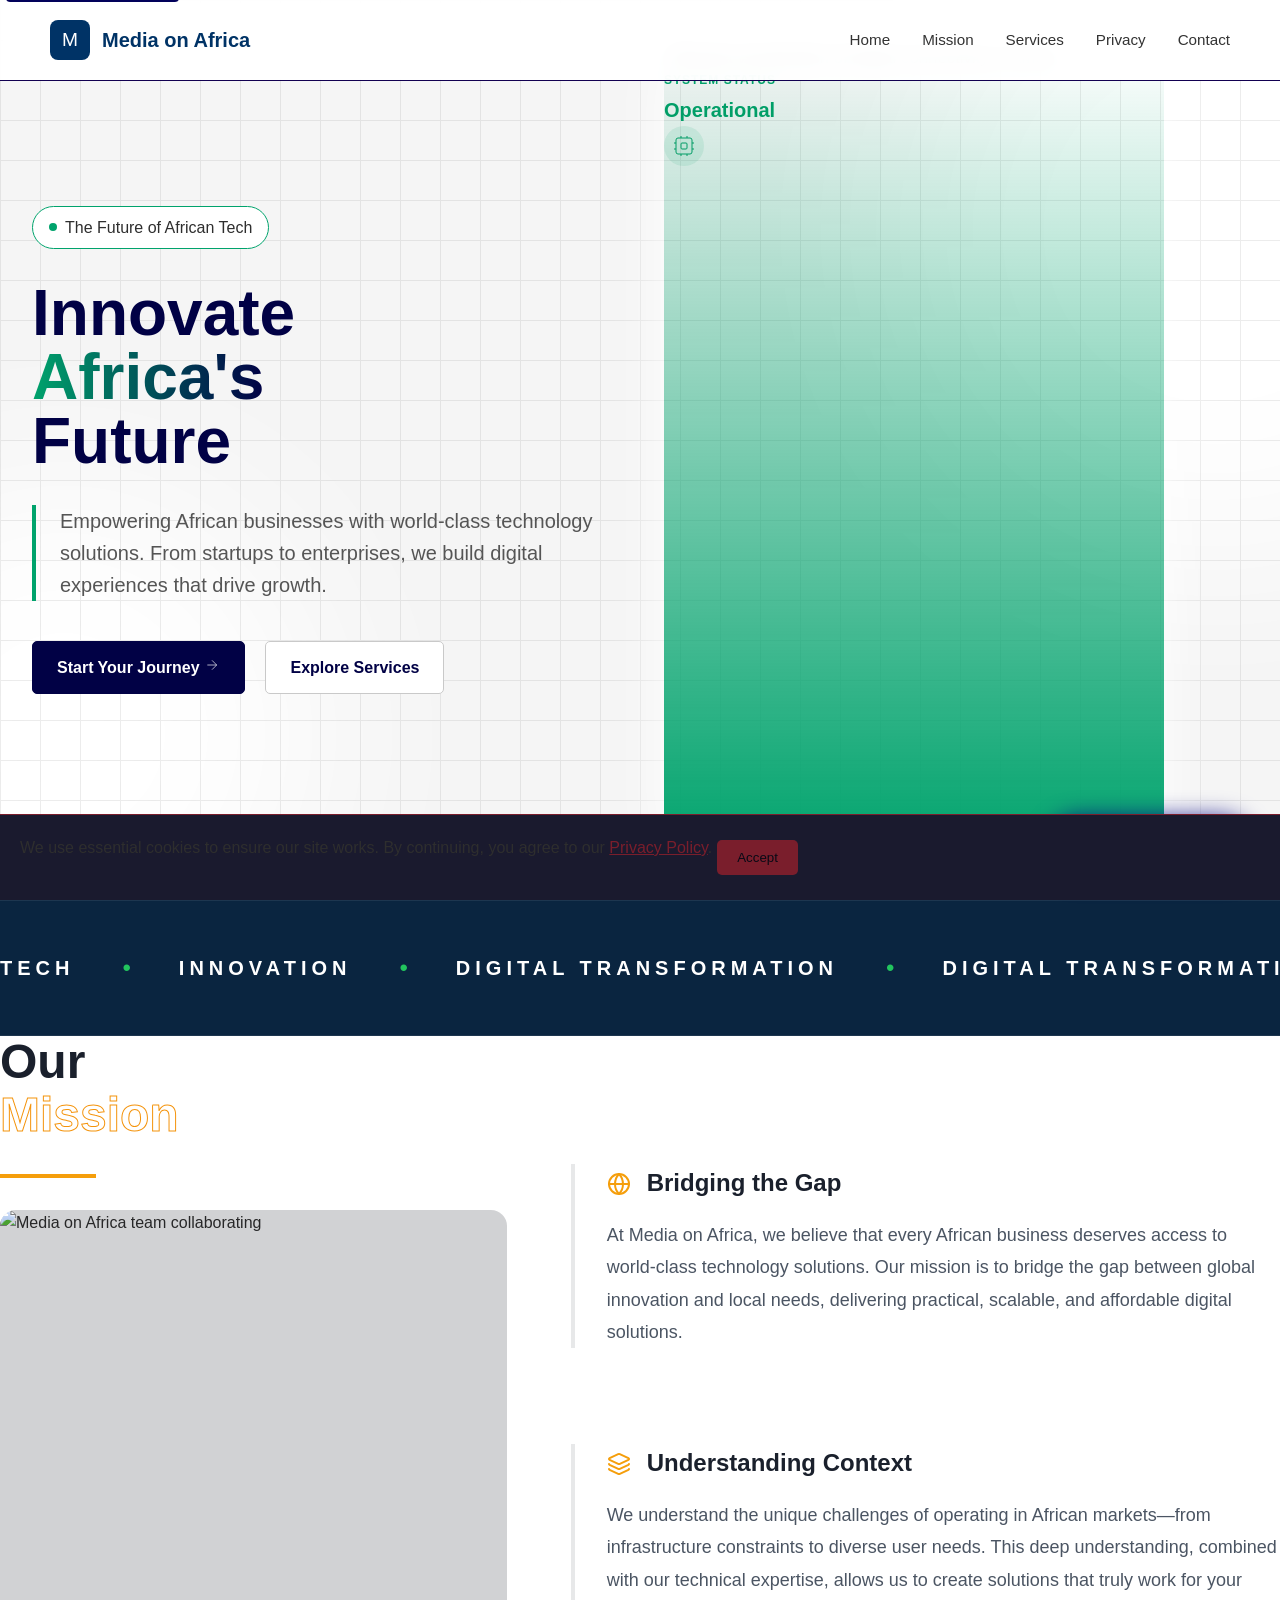
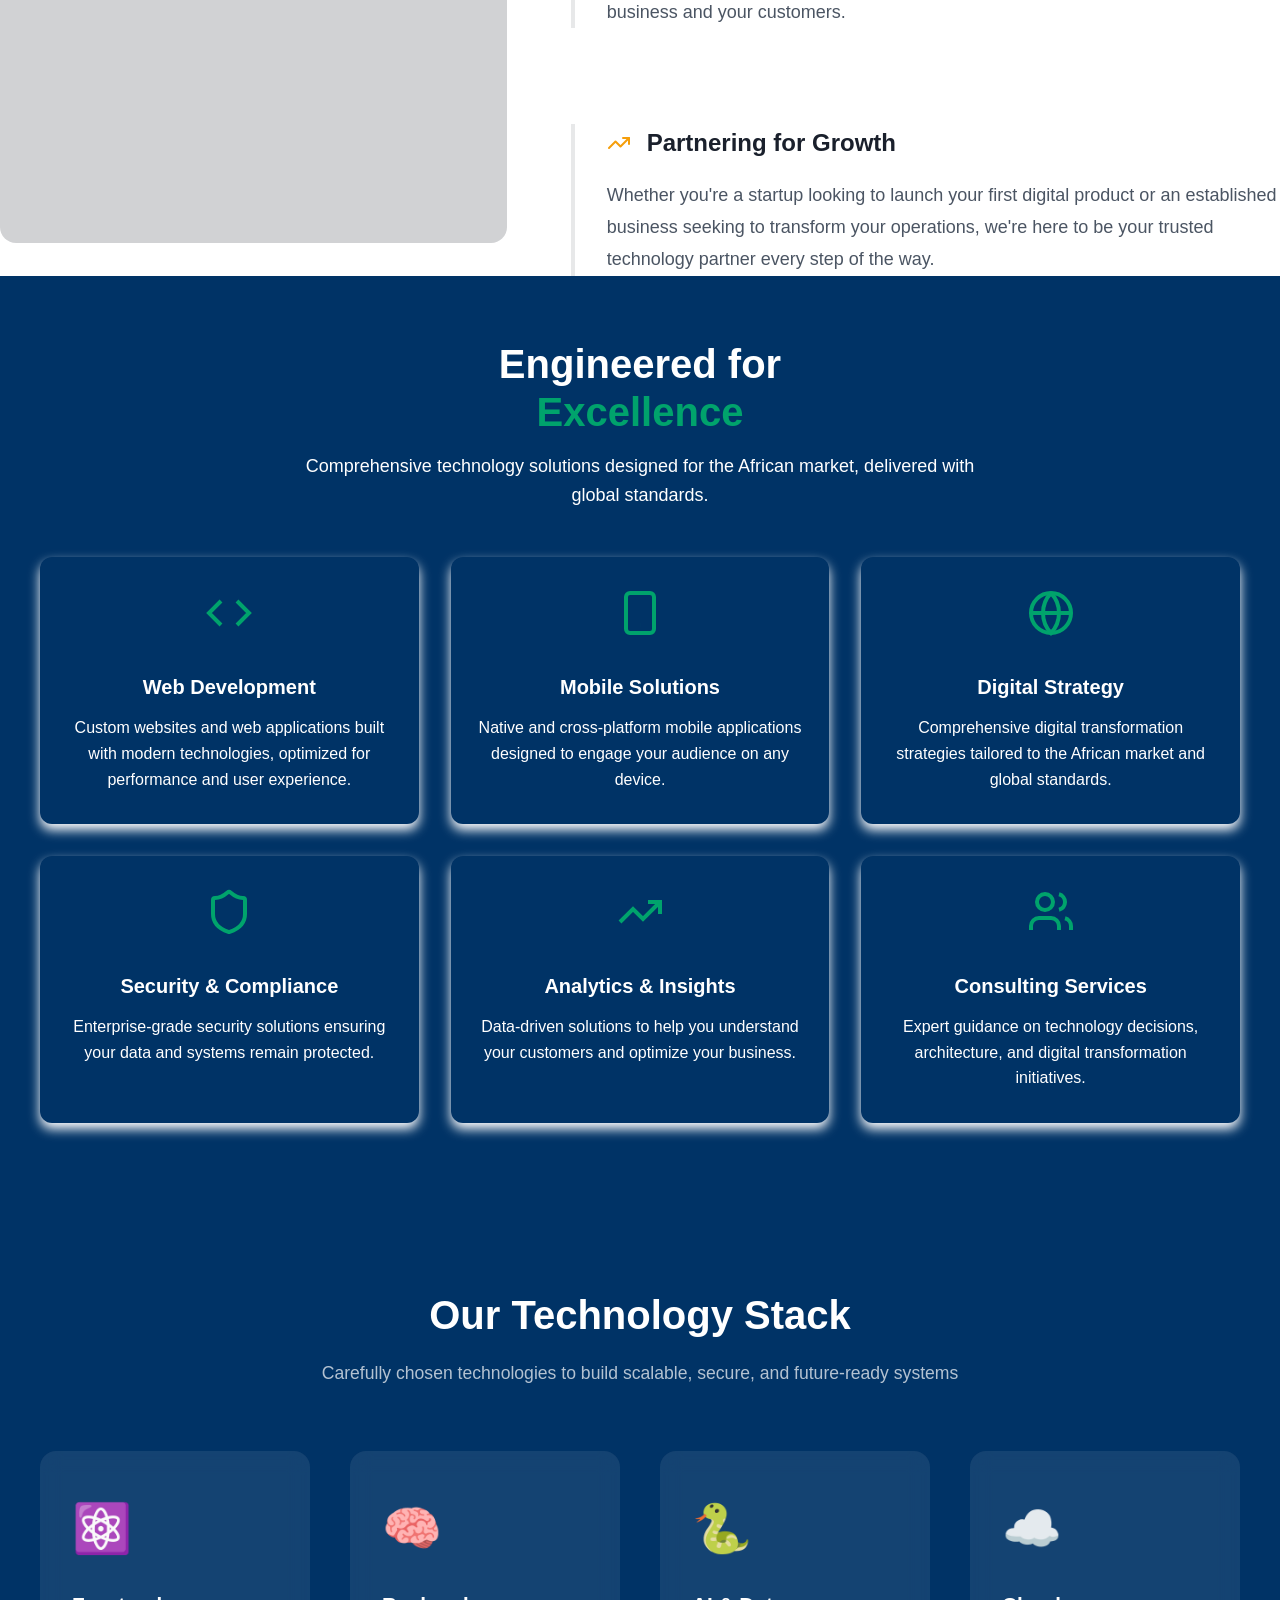
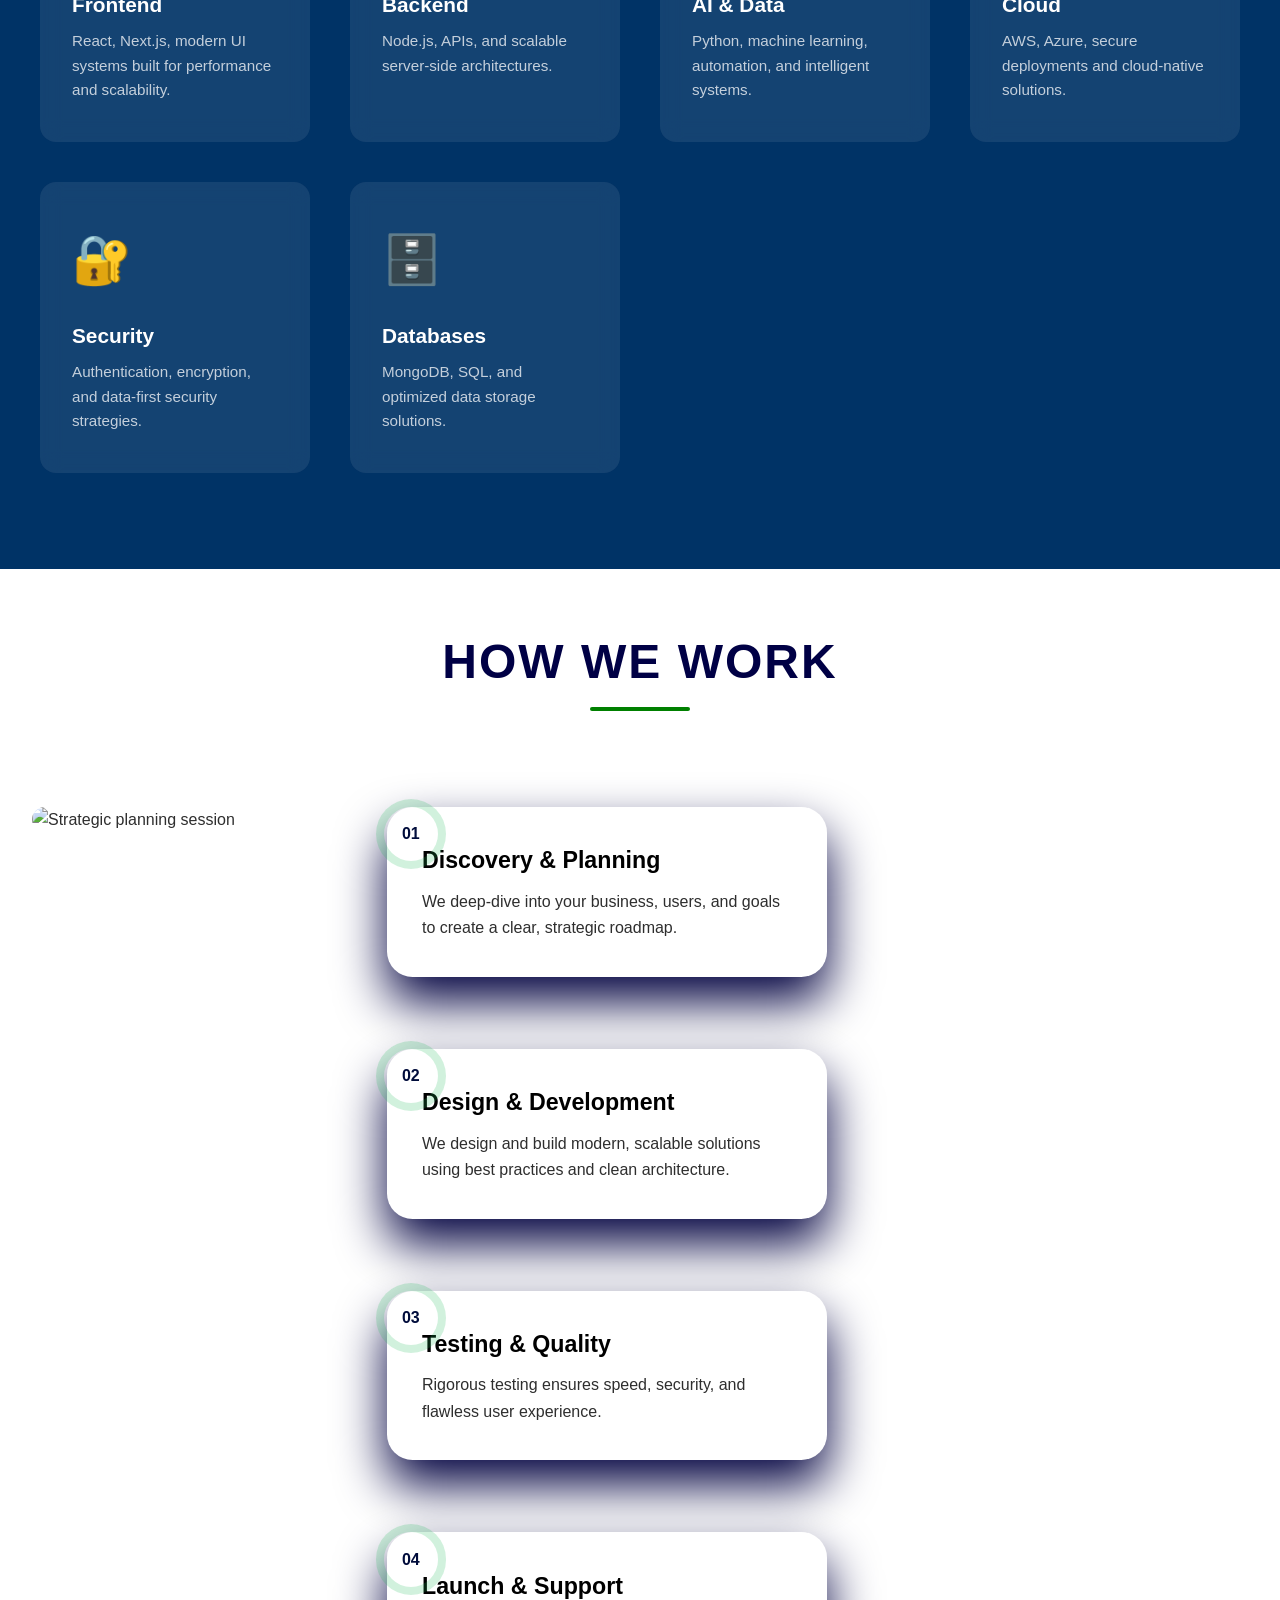
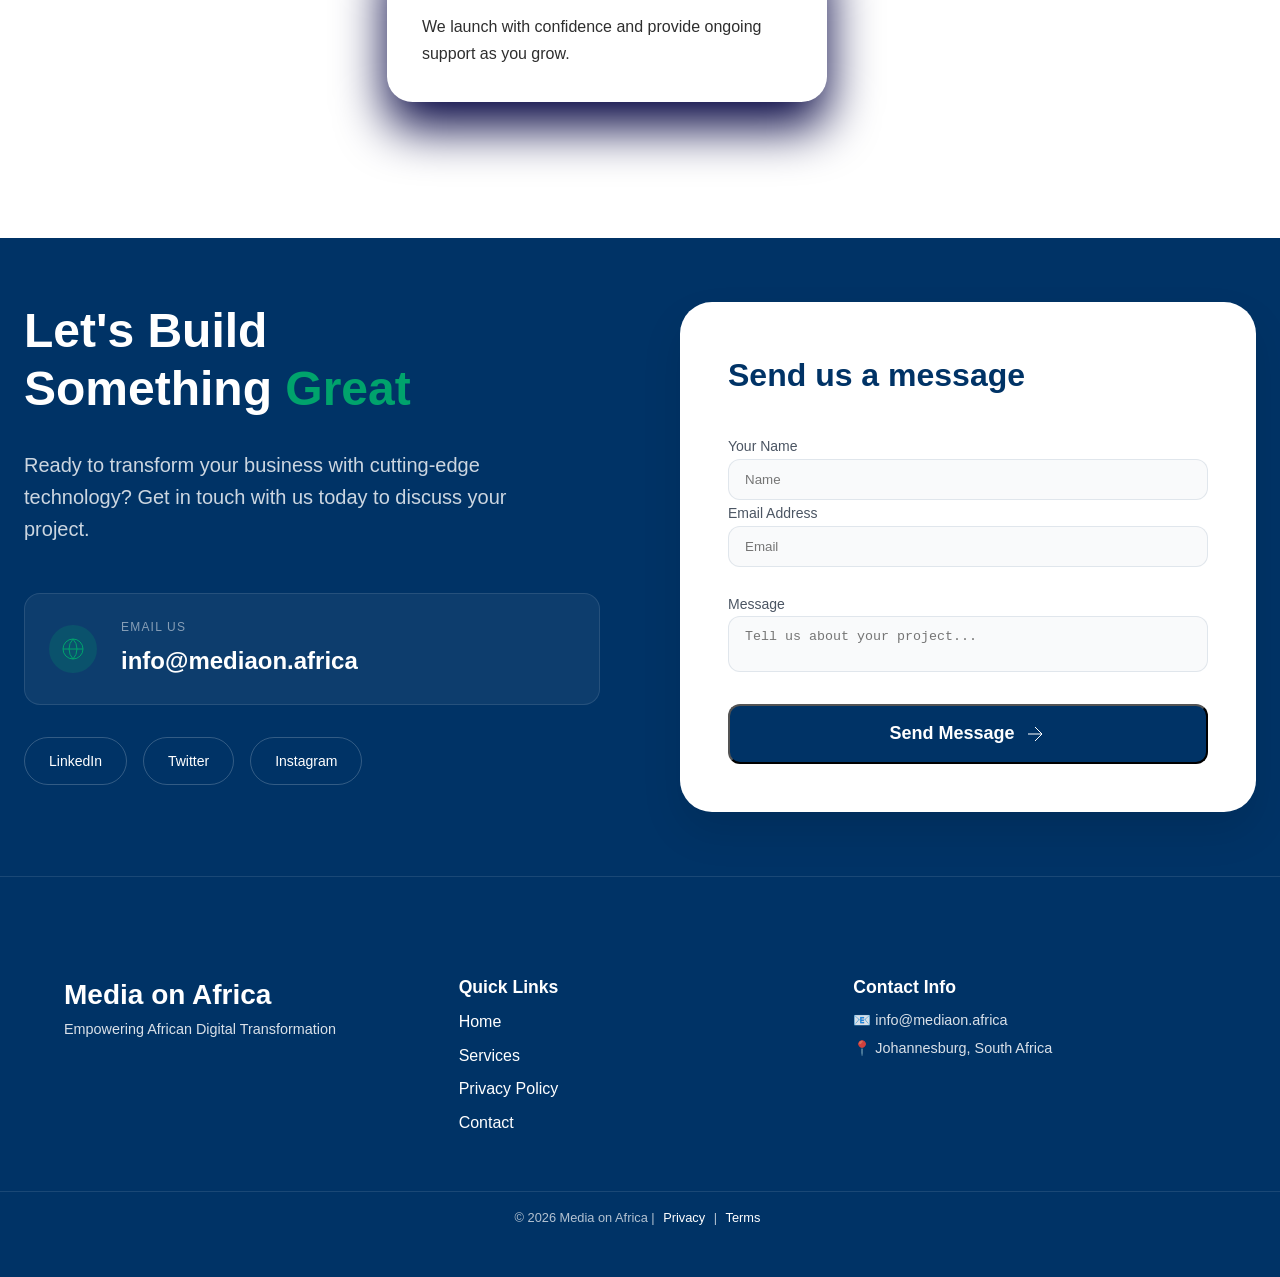
==== index.html @ 5ebb456a "Initial commit" ====
<!DOCTYPE html>
<html lang="en">
  <head>
    <meta charset="UTF-8" />
    <meta name="viewport" content="width=device-width, initial-scale=1.0" />
    <title>Media On Africa | Leading Tech Solutions in Johannesburg</title>
    <meta
      name="description"
      content="Media On Africa - Johannesburg's premier technology partner offering web development, AI solutions, cloud services, and digital transformation."
    />
    <meta
      name="keywords"
      content="Johannesburg tech company, web development South Africa, AI solutions Africa, digital transformation Johannesburg"
    />
    <meta name="author" content="Media On Africa" />
    <meta
      property="og:title"
      content="Media On Africa | Leading Tech Solutions in Johannesburg"
    />
    <meta
      property="og:description"
      content="Johannesburg's premier technology partner offering web development, AI solutions, and digital transformation across Africa."
    />
    <meta property="og:type" content="website" />
    <meta property="og:url" content="https://mediaonafrica.com" />

    <!-- Favicon -->
    <link rel="icon" type="image/x-icon" href="/favicon.ico" />
    <link rel="apple-touch-icon" href="/apple-touch-icon.png" />
  </head>
  <body>
    <!-- Loading Screen -->
    <div class="loading-screen" id="loadingScreen">
      <div class="loader"></div>
      <div class="loading-text">MEDIA ON AFRICA</div>
    </div>

    <!-- 3D Background -->
    <div id="three-bg"></div>

    <!-- Particle Background -->
    <div class="particles" id="particles"></div>

    <!-- Back to Top Button -->
    <div class="back-to-top" id="backToTop" onclick="scrollToTop()">↑</div>

    <!-- Live Chat Widget -->
    <div class="chat-widget" onclick="openChat()">
      <span>💬</span> Discuss Project
    </div>

    <!-- Skip to main content for accessibility -->
    <a href="#main-content" class="skip-link">Skip to main content</a>
    <!--Navbar-->
    <nav class="navbar">
      <div class="navbar-container">
        <a href="#" class="logo">
          <div class="logo-icon">M</div>
          <div class="logo-text">Media on Africa</div>
        </a>

        <!-- Desktop Links -->
        <div class="nav-links">
          <a href="#home">Home</a>
          <a href="#mission">Mission</a>
          <a href="#services">Services</a>
          <a href="privacy.html">Privacy</a>
          <a href="#contact">Contact</a>
        </div>

        <!-- Mobile Menu Button -->
        <button class="menu-btn" id="menuBtn" aria-label="Toggle menu" aria-expanded="false">☰</button>
      </div>

      <!-- Mobile Menu -->
      <div class="mobile-menu" id="mobileMenu">
        <a href="#home">Home</a>
        <a href="#mission">Mission</a>
        <a href="#services">Services</a>
        <a href="#tech">Tech Stack</a>
        <a href="privacy.html">Privacy</a>
        <a href="#contact">Contact</a>
      </div>
    </nav>



    <!-- Main Content -->
    <main id="main-content" role="main">
      <!-- Hero Section -->
      <section class="hero-section" id="home">
      <!--Background shapes-->
      <div class="bg-shape shape-top"></div>
      <div class="bg-shape shape-bottom"></div>
      <div class="grid-bg-overlay"></div>

      <div class="hero-container">
        <!--Left column-->
        <div class="hero-text">
          <div class="badge">
            <span class="pulse"></span>
            <span>The Future of African Tech</span>
          </div>

          <h1>
            Innovate <br />
            <span class="gradient-text">Africa's</span> <br />
            Future
          </h1>

          <p>
            Empowering African businesses with world-class technology solutions. From
            startups to enterprises, we build digital experiences that drive growth.
          </p>

          <div class="hero-buttons">
            <a href="#contactus" class="btn-primary">
              Start Your Journey
              <svg
                xmlns="http://www.w3.org/2000/svg"
                width="24"
                height="24"
                viewBox="0 0 24 24"
                fill="none"
                stroke="currentColor"
                strokeWidth="2"
                strokeLinecap="round"
                strokeLinejoin="round"
                >
                <path d="M5 12h14"></path>
                <path d="m12 5 7 7-7 7"></path>
              </svg>
            </a>
            <a href="#services" class="btn-secondary">
              Explore Services
            </a>
          </div>
        </div>

        <!--Right column-->
        <div class="hero-image">
          <div class="image-wrapper">
            <img
              src="https://static.wixstatic.com/media/a28131_a557c9ec0e904a1aaef5f3fa624f6d4e~mv2.png"
              alt="Abstract visualization of digital connectivity in Africa"
            />
            <div class="overlay-gradient"></div>
            <div clas="glass-panel">
              <div class="status-info">
                <div>
                  <p class="status-label">System Status</p>
                  <p class="status-text">Operational</p>
                </div>
                <div class="status-icon">
                  <svg
                    xmlns="http://www.w3.org/2000/svg"
                    width="24"
                    height="24"
                    viewBox="0 0 24 24"
                    fill="none"
                    stroke="currentColor"
                    strokeWidth="2"
                    strokeLinecap="round"
                    strokeLinejoin="round"
                  >
                    <rect width="16" height="16" x="4" y="4" rx="2"></rect>
                    <rect width="6" height="6" x="9" y="9" rx="1"></rect>
                    <path d="M15 2v2"></path>
                    <path d="M15 20v2"></path>
                    <path d="M2 15h2"></path>
                    <path d="M2 9h2"></path>
                    <path d="M20 15h2"></path>
                    <path d="M20 9h2"></path>
                    <path d="M9 2v2"></path>
                    <path d="M9 20v2"></path>
                  </svg>
                </div>
              </div>
            </div>
          </div>
        </div>
      </div>
    </section>
    
    <section class="marquee-section">
      <div class="marquee-wrapper">
        <div class="marquee-track">
          
          <div class="marquee-content">
            <span class="marquee-text">Tech</span>
            <span class="marquee-dot">•</span>
            <span class="marquee-text">Innovation</span>
            <span class="marquee-dot">•</span>
            <span class="marquee-text">Digital Transformation</span>
            <span class="marquee-dot">•</span>
          </div>

          <!-- duplicate for seamless loop -->
          <div class="marquee-content">
            <span class="marquee-text">Digital Transformation</span>
            <span class="marquee-dot">•</span>
            <span class="marquee-text">Cloud Architecture</span>
            <span class="marquee-dot">•</span>
            <span class="marquee-text">Mobile First</span>
            <span class="marquee-dot">•</span>
            <span class="marquee-text">Data Security</span>
            <span class="marquee-dot">•</span>
            <span class="marquee-text">Scalable Systems</span>
            <span class="marquee-dot">•</span>
          </div>

        </div>
      </div>
    </section>



    <section class="our-mission" id="mission">
        <div class="mission-grid">
          <!-- Left Column: Heading + Image -->
          <div class="mission-left">
            <div class="mission-left-sticky">
              <h2 class="mission-heading">
                Our <br>
                <span class="mission-heading-stroke">Mission</span>
              </h2>
              <div class="mission-divider"></div>
              <div class="mission-image-wrapper">
                <img src="https://static.wixstatic.com/media/a28131_77cc07c15588429c818f1171b4eb0dd1~mv2.png/v1/fill/w_614,h_768,al_c,lg_1,q_90,enc_auto/a28131_77cc07c15588429c818f1171b4eb0dd1~mv2.png" 
                    alt="Media on Africa team collaborating" class="mission-image">
                <div class="mission-overlay"></div>
              </div>
            </div>
          </div>

          <!-- Right Column: Mission Items -->
          <div class="mission-right">
            <!-- Mission Item 1 -->
            <div class="mission-item">
              <h3 class="mission-item-heading">
                <svg xmlns="http://www.w3.org/2000/svg" width="24" height="24" fill="none" stroke="currentColor" stroke-width="2" stroke-linecap="round" stroke-linejoin="round" class="mission-icon">
                  <circle cx="12" cy="12" r="10"></circle>
                  <path d="M12 2a14.5 14.5 0 0 0 0 20 14.5 14.5 0 0 0 0-20"></path>
                  <path d="M2 12h20"></path>
                </svg>
                Bridging the Gap
              </h3>
              <p class="mission-item-text">
                At Media on Africa, we believe that every African business deserves access to world-class technology solutions. Our mission is to bridge the gap between global innovation and local needs, delivering practical, scalable, and affordable digital solutions.
              </p>
            </div>

            <!-- Mission Item 2 -->
            <div class="mission-item">
              <h3 class="mission-item-heading">
                <svg xmlns="http://www.w3.org/2000/svg" width="24" height="24" fill="none" stroke="currentColor" stroke-width="2" stroke-linecap="round" stroke-linejoin="round" class="mission-icon">
                  <path d="M12.83 2.18a2 2 0 0 0-1.66 0L2.6 6.08a1 1 0 0 0 0 1.83l8.58 3.91a2 2 0 0 0 1.66 0l8.58-3.9a1 1 0 0 0 0-1.83z"></path>
                  <path d="M2 12a1 1 0 0 0 .58.91l8.6 3.91a2 2 0 0 0 1.65 0l8.58-3.9A1 1 0 0 0 22 12"></path>
                  <path d="M2 17a1 1 0 0 0 .58.91l8.6 3.91a2 2 0 0 0 1.65 0l8.58-3.9A1 1 0 0 0 22 17"></path>
                </svg>
                Understanding Context
              </h3>
              <p class="mission-item-text">
                We understand the unique challenges of operating in African markets—from infrastructure constraints to diverse user needs. This deep understanding, combined with our technical expertise, allows us to create solutions that truly work for your business and your customers.
              </p>
            </div>

            <!-- Mission Item 3 -->
            <div class="mission-item">
              <h3 class="mission-item-heading">
                <svg xmlns="http://www.w3.org/2000/svg" width="24" height="24" fill="none" stroke="currentColor" stroke-width="2" stroke-linecap="round" stroke-linejoin="round" class="mission-icon">
                  <polyline points="22 7 13.5 15.5 8.5 10.5 2 17"></polyline>
                  <polyline points="16 7 22 7 22 13"></polyline>
                </svg>
                Partnering for Growth
              </h3>
              <p class="mission-item-text">
                Whether you're a startup looking to launch your first digital product or an established business seeking to transform your operations, we're here to be your trusted technology partner every step of the way.
              </p>
            </div>
          </div>
        </div>
    </section>


      <!-- Services Section -->
      <section class="our-services"  id="services">
          <div class="services-container">
          <!-- Header -->
          <div class="services-header">
            <h2 class="services-title">
              Engineered for <br>
              <span class="text-secondary">Excellence</span>
            </h2>
            <p class="services-subtitle">
              Comprehensive technology solutions designed for the African market, delivered with global standards.
            </p>
          </div>

          <!-- Services Grid -->
          <div class="services-grid">
            <!-- Service Item -->
            <div class="service-item">
              <div class="service-icon">
                <svg xmlns="http://www.w3.org/2000/svg" class="icon" fill="none" viewBox="0 0 24 24" stroke="currentColor">
                  <polyline points="16 18 22 12 16 6"></polyline>
                  <polyline points="8 6 2 12 8 18"></polyline>
                </svg>
              </div>
              <h3 class="service-title">Web Development</h3>
              <p class="service-text">
                Custom websites and web applications built with modern technologies, optimized for performance and user experience.
              </p>
            </div>

            <div class="service-item">
              <div class="service-icon">
                <svg xmlns="http://www.w3.org/2000/svg" class="icon" fill="none" viewBox="0 0 24 24" stroke="currentColor">
                  <rect width="14" height="20" x="5" y="2" rx="2" ry="2"></rect>
                  <path d="M12 18h.01"></path>
                </svg>
              </div>
              <h3 class="service-title">Mobile Solutions</h3>
              <p class="service-text">
                Native and cross-platform mobile applications designed to engage your audience on any device.
              </p>
            </div>

            <div class="service-item">
              <div class="service-icon">
                <svg xmlns="http://www.w3.org/2000/svg" class="icon" fill="none" viewBox="0 0 24 24" stroke="currentColor">
                  <circle cx="12" cy="12" r="10"></circle>
                  <path d="M12 2a14.5 14.5 0 0 0 0 20 14.5 14.5 0 0 0 0-20"></path>
                  <path d="M2 12h20"></path>
                </svg>
              </div>
              <h3 class="service-title">Digital Strategy</h3>
              <p class="service-text">
                Comprehensive digital transformation strategies tailored to the African market and global standards.
              </p>
            </div>

            <div class="service-item">
              <div class="service-icon">
                <svg xmlns="http://www.w3.org/2000/svg" class="icon" fill="none" viewBox="0 0 24 24" stroke="currentColor">
                  <path d="M20 13c0 5-3.5 7.5-7.66 8.95a1 1 0 0 1-.67-.01C7.5 20.5 4 18 4 13V6a1 1 0 0 1 1-1c2 0 4.5-1.2 6.24-2.72a1.17 1.17 0 0 1 1.52 0C14.51 3.81 17 5 19 5a1 1 0 0 1 1 1z"></path>
                </svg>
              </div>
              <h3 class="service-title">Security &amp; Compliance</h3>
              <p class="service-text">
                Enterprise-grade security solutions ensuring your data and systems remain protected.
              </p>
            </div>

            <div class="service-item">
              <div class="service-icon">
                <svg xmlns="http://www.w3.org/2000/svg" class="icon" fill="none" viewBox="0 0 24 24" stroke="currentColor">
                  <polyline points="22 7 13.5 15.5 8.5 10.5 2 17"></polyline>
                  <polyline points="16 7 22 7 22 13"></polyline>
                </svg>
              </div>
              <h3 class="service-title">Analytics &amp; Insights</h3>
              <p class="service-text">
                Data-driven solutions to help you understand your customers and optimize your business.
              </p>
            </div>

            <div class="service-item">
              <div class="service-icon">
                <svg xmlns="http://www.w3.org/2000/svg" class="icon" fill="none" viewBox="0 0 24 24" stroke="currentColor">
                  <path d="M16 21v-2a4 4 0 0 0-4-4H6a4 4 0 0 0-4 4v2"></path>
                  <circle cx="9" cy="7" r="4"></circle>
                  <path d="M22 21v-2a4 4 0 0 0-3-3.87"></path>
                  <path d="M16 3.13a4 4 0 0 1 0 7.75"></path>
                </svg>
              </div>
              <h3 class="service-title">Consulting Services</h3>
              <p class="service-text">
                Expert guidance on technology decisions, architecture, and digital transformation initiatives.
              </p>
            </div>
          </div>
        </div>
      </section>

      <section class="tech-showcase" id="tech">
      <div class="container">

        <!-- Header -->
        <div class="tech-showcase-header">
          <h2 class="tech-title-main">Our Technology Stack</h2>
          <p class="tech-subtitle-main">
            Carefully chosen technologies to build scalable, secure, and future-ready systems
          </p>
        </div>

        <!-- Grid -->
        <div class="tech-showcase-grid">

          <div class="tech-card">
            <div class="tech-card-icon">⚛️</div>
            <h3>Frontend</h3>
            <p>React, Next.js, modern UI systems built for performance and scalability.</p>
          </div>

          <div class="tech-card">
            <div class="tech-card-icon">🧠</div>
            <h3>Backend</h3>
            <p>Node.js, APIs, and scalable server-side architectures.</p>
          </div>

          <div class="tech-card">
            <div class="tech-card-icon">🐍</div>
            <h3>AI & Data</h3>
            <p>Python, machine learning, automation, and intelligent systems.</p>
          </div>

          <div class="tech-card">
            <div class="tech-card-icon">☁️</div>
            <h3>Cloud</h3>
            <p>AWS, Azure, secure deployments and cloud-native solutions.</p>
          </div>

          <div class="tech-card">
            <div class="tech-card-icon">🔐</div>
            <h3>Security</h3>
            <p>Authentication, encryption, and data-first security strategies.</p>
          </div>

          <div class="tech-card">
            <div class="tech-card-icon">🗄️</div>
            <h3>Databases</h3>
            <p>MongoDB, SQL, and optimized data storage solutions.</p>
          </div>

        </div>

      </div>
    </section>



    <section class="how-we-work px-6 lg:px-24 py-16" id="how-we-work">

      <!-- Heading on top -->
      <h2 class="how-we-work-heading text-center text-4xl lg:text-5xl font-heading mb-12 text-primary">
        How We Work
      </h2>

      <!-- Flex container for image + steps -->
      <div class="how-we-work-container flex flex-col lg:flex-row items-start gap-12 lg:gap-16">

        <!-- Left Column: Image -->
        <div class="how-we-work-image lg:flex-1 relative rounded-2xl overflow-hidden shadow-2xl">
          <img src="https://static.wixstatic.com/media/a28131_62b8cd1be29a4ea3a31d6fac7068839a~mv2.png"
            alt="Strategic planning session"
            class="w-full object-cover rounded-2xl">
        </div>

        <!-- Right Column: Steps -->
        <div class="how-we-work-steps lg:flex-1 relative">
          <ul class="steps-list">
            <!-- Spine / Vertical Line -->
            <li class="timeline-spine-wrapper">
              <div class="timeline-spine" id="steps-line"></div>
            </li>

            <!-- Step 01 -->
            <li class="timeline-step reveal-on-scroll">
              <div class="timeline-dot">01</div>
              <div class="timeline-card">
                <h3>Discovery & Planning</h3>
                <p>We deep-dive into your business, users, and goals to create a clear, strategic roadmap.</p>
              </div>
            </li>

            <!-- Step 02 -->
            <li class="timeline-step reveal-on-scroll">
              <div class="timeline-dot">02</div>
              <div class="timeline-card">
                <h3>Design & Development</h3>
                <p>We design and build modern, scalable solutions using best practices and clean architecture.</p>
              </div>
            </li>

            <!-- Step 03 -->
            <li class="timeline-step reveal-on-scroll">
              <div class="timeline-dot">03</div>
              <div class="timeline-card">
                <h3>Testing & Quality</h3>
                <p>Rigorous testing ensures speed, security, and flawless user experience.</p>
              </div>
            </li>

            <!-- Step 04 -->
            <li class="timeline-step reveal-on-scroll">
              <div class="timeline-dot">04</div>
              <div class="timeline-card">
                <h3>Launch & Support</h3>
                <p>We launch with confidence and provide ongoing support as you grow.</p>
              </div>
            </li>
          </ul>
        </div>

      </div>
    </section>

      <!-- Contact Section -->
      <section class="contact-section" id="contactus">
          <!--Left Side: Text + Info Cards--> 
          <div class="contact-text">
            <h2>
              Let's Build <br />
              Something <span class="text-secondary">Great</span>
            </h2>
            <p>
              Ready to transform your business with cutting-edge technology? Get in touch
              with us today to discuss your project.
            </p>
          
            <!--Info Cards-->
            <div class="info-cards">
              <div class="info-card">
                <div class="icon">
                  <!--Globe SVG-->
                  <svg
                    xmlns="http://www.w3.org/2000/svg"
                    width="24"
                    height="24"
                    viewBox="0 0 24 24"
                    fill="none"
                    stroke="currentColor"
                    strokeWidth="2"
                    strokeLinecap="round"
                    strokeLinejoin="round"
                  >
                    <circle cx="12" cy="12" r="10"></circle>
                    <path d="M12 2a14.5 14.5 0 0 0 0 20 14.5 14.5 0 0 0 0-20"></path>
                    <path d="M2 12h20"></path>
                  </svg>
                </div>
                <div>
                  <p>Email Us</p>
                  <a href="mailto:info@mediaon.africa">info@mediaon.africa</a>
                </div>
              </div>

              <!--Social Links-->
              <div class="social-links">
                <a href="#">LinkedIn</a>
                <a href="#">Twitter</a>
                <a href="#">Instagram</a>
              </div>
            </div>
          </div>

          <!--Right Side: Contact Form-->
          <div class="contact-form" id="Startyourproject">
            <h3>Send us a message</h3>
            <form>
              <div class="form-row">
                <div class="form-group">
                  <label htmlFor="name">Your Name</label>
                  <input type="text" id="name" placeholder="Name" />
                </div>
                <div class="form-group">
                  <label htmlFor="email">Email Address</label>
                  <input type="email" id="email" placeholder="Email" />
                </div>
              </div>

              <div class="form-group">
                <label htmlFor="message">Message</label>
                <textarea
                  id="message"
                  rows={4}
                  placeholder="Tell us about your project..."
                ></textarea>
              </div>

              <button type="submit">
                Send Message
                <svg
                  xmlns="http://www.w3.org/2000/svg"
                  width="24"
                  height="24"
                  viewBox="0 0 24 24"
                  fill="none"
                  stroke="currentColor"
                  strokeWidth="2"
                  strokeLinecap="round"
                  strokeLinejoin="round"
                >
                  <path d="M5 12h14"></path>
                  <path d="m12 5 7 7-7 7"></path>
                </svg>
              </button>
            </form>
          </div>
      </section>
    </main>

<!-- Footer -->
    <footer class="bg-primary text-white pt-24 pb-12 border-t border-white/10">
      <div class="footer-container max-w-6xl mx-auto grid md:grid-cols-3 gap-8 px-6">
        
        <!-- Logo + Brand -->
        <div class="brand space-y-2">
          <h2 class="text-2xl font-bold">Media on Africa</h2>
          <p class="text-sm">Empowering African Digital Transformation</p>
        </div>

        <!-- Quick Links -->
        <div class="quick-links space-y-2">
          <h3 class="text-lg font-semibold">Quick Links</h3>
          <ul class="space-y-1">
            <li><a href="index.html" class="hover:underline">Home</a></li>
            <li><a href="services.html" class="hover:underline">Services</a></li>
            <li><a href="privacy.html" class="hover:underline">Privacy Policy</a></li>
            <li><a href="contact.html" class="hover:underline">Contact</a></li>
          </ul>
        </div>

        <!-- Contact Info -->
        <div class="contact-info space-y-2" id="contact">
          <h3 class="text-lg font-semibold">Contact Info</h3>
          <p>📧 info@mediaon.africa</p>
          <p>📍 Johannesburg, South Africa</p>
        </div>
        
      </div>

      <!-- Footer bottom -->
      <div class="footer-bottom mt-12 text-center text-sm border-t border-white/10 pt-4">
        <p>© 2026 Media on Africa | <a href="privacy.html" class="hover:underline">Privacy</a> | <a href="terms.html" class="hover:underline">Terms</a></p>
      </div>
    </footer>


    <!-- Cookie Consent -->
    <div
      id="cookie-consent"
      style="
        position: fixed;
        bottom: 0;
        left: 0;
        right: 0;
        background: #1a1a2e;
        padding: 20px;
        text-align: center;
        z-index: 10000;
        border-top: 1px solid #7A1E2C;
        display: none;
      "
    >
      <p>
        We use essential cookies to ensure our site works. By continuing, you
        agree to our
        <a href="privacy.html" style="color: #7A1E2C">Privacy Policy</a>.
      </p>
      <button
        onclick="acceptCookies()"
        style="
          background: #7A1E2C;
          color: #0a0a16;
          border: none;
          padding: 10px 20px;
          border-radius: 5px;
          cursor: pointer;
          margin: 5px;
        "
      >
        Accept
      </button>
    </div>

    <script src="script.js"></script>
    <!-- Non-critical CSS -->
    <link
      rel="stylesheet"
      href="styles.css"
      media="print"
      onload="this.media='all'"
    />
  </body>
</html>
---- styles.css ----
/* === COMPLETE CSS - EVERYTHING FROM YOUR ORIGINAL PROJECT === */

/* === RESET AND BASE STYLES === */
* {
  margin: 0;
  padding: 0;
  box-sizing: border-box;
}

body {
  font-family: Arial, Helvetica, sans-serif;
  background: #ffffff;
  color: #2E2E2E;
  line-height: 1.6;
  padding: 0px;
  min-height: 100vh;
}


/* === 3D BACKGROUND === */
#three-bg {
  position: fixed;
  top: 0;
  left: 0;
  width: 100%;
  height: 100%;
  z-index: -1;
  opacity: 0.3;
}

/* === LOADING SCREEN === */
.loading-screen {
  position: fixed;
  top: 0;
  left: 0;
  width: 100%;
  height: 100%;
  background: rgb(1, 9, 62);
  display: flex;
  flex-direction: column;
  justify-content: center;
  align-items: center;
  z-index: 9999;
  transition: opacity 0.5s ease;
}

.loader {
  width: 60px;
  height: 60px;
  border: 5px solid #ddd;
  border-top: 5px solid rgb(33, 214, 6);
  border-radius: 50%;
  animation: spin 1s linear infinite;
  margin-bottom: 20px;
}

.loading-text {
  color: #ffffff;
  font-size: 1.5rem;
  font-weight: bold;
  letter-spacing: 2px;
}

@keyframes spin {
  0% {
    transform: rotate(0deg);
  }
  100% {
    transform: rotate(360deg);
  }
}

/* === NAVIGATION === */
/* Navbar */
.navbar {
  position: fixed;
  top: 0;
  width: 100%;
  padding: 20px 50px;
  background: rgba(255, 255, 255, 0.95);
  backdrop-filter: blur(10px);
  border-bottom: 1px solid #120051;
  z-index: 1000;
  transition: all 0.3s ease;
}

/* Container */
.navbar-container {
  max-width: 120rem;
  margin: 0 auto;
  display: flex;
  align-items: center;
}

/* Logo */
.logo {
  display: flex;
  align-items: center;
  gap: 0.75rem;
  text-decoration: none;
}

.logo-icon {
  width: 40px;
  height: 40px;
  background: #003366;
  color: white;
  border-radius: 0.5rem;
  display: flex;
  align-items: center;
  justify-content: center;
  font-size: 1.2rem;
  transition: background 0.3s ease;
}

.logo:hover .logo-icon {
  background: #00a36c;
}

.logo-text {
  font-size: 1.25rem;
  font-weight: 700;
  color: #003366;
}

/* Nav Links */
/* Desktop links */
.nav-links {
  display: flex;
  gap: 2rem;
  margin-left: auto;
  align-items: center;
}

.nav-links a {
  text-decoration: none;
  font-size: 0.95rem;
  font-weight: 500;
  color: #333;
  position: relative;
  transition: color 0.3s ease;
}

.nav-links a:hover {
  color: #00a36c;
}

.nav-links a::after {
  content: "";
  position: absolute;
  bottom: -5px;
  left: 0;
  width: 0;
  height: 2px;
  background: navy;
  transition: width 0.3s ease;
}

.nav-links a:hover::after {
  width: 100%;
}

/* Mobile Button */
.menu-btn {
  display: none;
  font-size: 2rem;
  background: none;
  border: none;
  color: #010e5b;
  cursor: pointer;
  margin-left: auto;
  z-index: 1100;
}

/* Mobile Menu */
.mobile-menu {
  position: absolute;
  top: 100%;
  left: 0;
  width: 100%;
  background: #0a2540;
  display: flex;
  flex-direction: column;
  gap: 1.5rem;
  padding: 2rem;
  opacity: 0;
  transform: translateY(-20px);
  pointer-events: none;
  transition: all 0.35s ease;
  z-index: 1000;
}

.mobile-menu a {
  color: #00c896;
  font-size: 1.1rem;
  text-decoration: none;
}

/* Active state: show mobile menu */
.mobile-menu.active {
  opacity: 1;
  transform: translateY(0);
  pointer-events: auto;
}

/* Responsive */
@media (max-width: 1024px) {
  .nav-links {
    display: none;
  }

  .menu-btn {
    display: block;
  }
}


/* === HERO SECTION === */
.hero-section {
  position: relative;
  min-height: 100vh;
  display: flex;
  align-items: center;
  overflow: hidden;
  background-color: #f5f5f5; /* background */
}

.bg-shape {
  position: absolute;
  border-radius: 50%;
  filter: blur(100px);
  z-index: 1;
}

.shape-top {
  top: -10%;
  right: -20%;
  width: 50vw;
  height: 50vw;
  background-color: white;
}

.shape-bottom {
  bottom: -10%;
  left: -15%;
  width: 40vw;
  height: 40vw;
  background-color: white;
}

.grid-bg-overlay {
  position: absolute;
  inset: 0;
  pointer-events: none;
  z-index: 1;
  opacity: 0.15;
  background-image:
    linear-gradient(to right, grey 1px, transparent 1px),
    linear-gradient(to bottom, grey 1px, transparent 1px);
  background-size: 40px 40px;
}


.hero-container {
  max-width: 120rem;
  margin: 0 auto;
  padding: 0 2rem;
  display: grid;
  grid-template-columns: 1fr;
  gap: 3rem;
  align-items: center;
  position: relative;
  z-index: 2;
}

@media (min-width: 1024px) {
  .hero-container {
    grid-template-columns: repeat(12, 1fr);
  }
}

/* HERO TITLE */
.hero-title {
  font-family: "Poppins", sans-serif;
  font-size: clamp(3rem, 6vw, 6rem);
  font-weight: 800;
  line-height: 0.95;
  letter-spacing: -0.03em;
  color: #0a2540; /* Navy Blue */
  margin-bottom: 2rem;
}

.badge {
  display: inline-flex;
  align-items: center;
  gap: 0.5rem;
  padding: 0.5rem 1rem;
  border-radius: 9999px;
  background-color: white;
  border: 1px solid #00A36C;
  margin-bottom: 2rem;
}

.pulse {
  width: 0.5rem;
  height: 0.5rem;
  background-color: #00A36C;
  border-radius: 50%;
  animation: pulse 2s infinite;
}

@keyframes pulse {
  0%, 100% { transform: scale(1); opacity: 1; }
  50% { transform: scale(1.5); opacity: 0.5; }
}

.hero-text h1 {
  color: rgb(1, 1, 69);
  font-size: 4rem;
  line-height: 1;
  font-weight: 900;
  margin-bottom: 2rem;
}

/* Gradient Highlight */
.gradient-text {
  background: linear-gradient(90deg, #00A36C, rgb(1, 1, 69));
  -webkit-background-clip: text;
  -webkit-text-fill-color: transparent;
}

.hero-text p {
  max-width: 40rem;
  font-size: 1.25rem;
  line-height: 1.6;
  color: #555;
  border-left: 4px solid #00A36C;
  padding-left: 1.5rem;
  margin-bottom: 2.5rem;
}

.hero-buttons a {
  display: inline-block;
  padding: 0.8rem 1.5rem;
  margin-right: 1rem;
  border-radius: 5px;
  font-weight: bold;
  text-decoration: none;
  transition: 0.3s;
}

/* PRIMARY BUTTON — NAVY */
.btn-primary {
  padding: 1rem 2rem;
  background-color: rgb(1, 1, 69); /* NAVY */
  color: white;
  border-radius: 1rem;
  border: 1px solid rgb(1, 1, 69);
  transition: all 0.3s ease;
}

.btn-primary:hover {
  background-color: #00A36C; /* green accent */
  box-shadow: 0 0 20px rgba(0, 163, 108, 0.6);
}

.btn-primary svg {
  width: 1rem;
  height: 1rem;
}

/* SECONDARY BUTTON — WHITE */
.btn-secondary {
  padding: 1rem 2rem;
  background-color: white;
  color: rgb(1, 1, 69);
  border-radius: 1rem;
  border: 1px solid rgb(201, 201, 201);
  transition: all 0.3s ease;
}

.btn-secondary:hover {
  background-color: rgb(230, 235, 240);
}

.hero-image {
  flex: 1;
  max-width: 500px;

}



@media (min-width: 1024px) {
  /* Hero image bigger */
  .hero-image {
    grid-column: 7 / span 6;  
    height: 90vh;        /* keep hero tall on desktop */
  }



  /* Hero text smaller and on left */
  .hero-text {
    grid-column: 1 / span 6; /* text on left */
    max-width: 50rem; /* optional: keep text narrower */
  }
}

.image-wrapper {
  position: relative;
  height: 100%;
  width: 100%;
  border-radius: 1.5rem;
  overflow: hidden;
  box-shadow: 0 0 60px white;
}

.image-wrapper img {
  width: 100%;
  height: 100%;
  object-fit: cover;
  transition: transform 2s;
  transform: scale(1.05);
}

.image-wrapper img:hover {
  transform: scale(1);
}

.overlay-gradient {
  position: absolute;
  inset: 0;
  background: linear-gradient(to top, #00A36C, transparent); /* accent color */
  mix-blend-mode: multiply;
}

.glass-panel {
  position: absolute;
  bottom: 2rem;
  left: 2rem;
  right: 2rem;
  padding: 1.5rem;
  border-left: 4px solid #00A36C;    
  backdrop-filter: blur(10px);
  background-color: rgba(255, 255, 255, 0.05);
  border-radius: 1rem;
  display: flex;
  justify-content: space-between;
  align-items: center;
}

.status-label {
  font-size: 0.75rem;
  font-weight: 700;
  color: #00A36C;
  text-transform: uppercase;
  letter-spacing: 1px;
  margin-bottom: 0.25rem;
}

.status-text {
  font-size: 1.25rem;
  font-weight: 900;
  color: #00A36C;
}

.status-icon {
  width: 2.5rem;
  height: 2.5rem;
  border-radius: 50%;
  background-color: rgba(0, 163, 108, 0.1);
  display: flex;
  align-items: center;
  justify-content: center;
  color: #00A36C;
}


/* === MARQUEE SECTION === */
.marquee-section {
  padding: 3rem 0;
  background: #0a2540; /* Media On Africa navy */
  border-top: 1px solid rgba(255, 255, 255, 0.08);
  border-bottom: 1px solid rgba(255, 255, 255, 0.08);
  overflow: hidden;
}

/* Wrapper */
.marquee-wrapper {
  width: 100%;
  overflow: hidden;
}

/* Moving track */
.marquee-track {
  display: flex;
  width: max-content;
  animation: marquee 30s linear infinite;
}

/* Text row */
.marquee-content {
  display: flex;
  align-items: center;
  gap: 3rem;
  padding-right: 3rem;
  white-space: nowrap;
}

/* Text style */
.marquee-text {
  font-family: "Montserrat", "Arial", sans-serif;
  font-size: 1.25rem;
  font-weight: 700;
  text-transform: uppercase;
  letter-spacing: 0.25em;
  color: rgb(255, 255, 255);
}

/* Green separators */
.marquee-dot {
  font-size: 1.5rem;
  color: #22c55e; /* Media On Africa green */
}

/* Animation */
@keyframes marquee {
  from {
    transform: translateX(0);
  }
  to {
    transform: translateX(-50%);
  }
}


/* === SECTIONS === */
/* Main Grid */
.mission-grid {
  display: grid;
  grid-template-columns: 1fr; /* Mobile default */
  gap: 4rem;
}

@media (min-width: 1024px) {
  .mission-grid {
    grid-template-columns: 5fr 7fr; /* Left 5/12, Right 7/12 */
  }
}

/* Left Column */
.mission-left {
  position: relative;
}

.mission-left-sticky {
  position: sticky;
  top: 8rem;
}

.mission-heading {
  font-family: 'Arial', sans-serif;
  font-size: 3rem;
  color: #1a202c; /* Primary color */
  line-height: 1.1;
  margin-bottom: 2rem;
}

.mission-heading-stroke {
  -webkit-text-stroke: 1px #f4930b;
  color: transparent;
}

.mission-divider {
  width: 6rem;
  height: 0.25rem;
  background-color: #f59e0b; /* Secondary color */
  margin-bottom: 2rem;
}

.mission-image-wrapper {
  position: relative;
  aspect-ratio: 4/5;
  border-radius: 1rem;
  overflow: hidden;
}

.mission-image {
  width: 100%;
  height: 100%;
  object-fit: cover;
}

.mission-overlay {
  position: absolute;
  inset: 0;
  background-color: rgba(26, 32, 44, 0.2); /* Primary overlay */
  mix-blend-mode: overlay;
}

/* Right Column */
.mission-right {
  display: flex;
  flex-direction: column;
  gap: 6rem;
  padding-top: 3rem;
}

@media (min-width: 1024px) {
  .mission-right {
    padding-top: 8rem;
  }
}

/* Mission Item */
.mission-item {
  padding-left: 2rem;
  border-left: 4px solid rgba(26, 32, 44, 0.1);
}

.mission-item-heading {
  font-size: 1.5rem;
  font-weight: bold;
  color: #1a202c;
  display: flex;
  align-items: center;
  gap: 1rem;
  margin-bottom: 1rem;
}

.mission-icon {
  color: #f59e0b; /* Icon secondary color */
}

.mission-item-text {
  font-size: 1.125rem;
  color: #4b5563; /* Dark grey */
  line-height: 1.8;
}


/* === SERVICES GRID === */
/* ================================ */
/*        Our Services Section      */
/* ================================ */

.our-services {
    background-color:#003366; /* light background for contrast */
    padding: 4rem 1rem;
    font-family: 'Roboto', sans-serif;
}

.services-container {
    max-width: 1200px;
    margin: 0 auto;
}

/* Header */
.services-header {
    text-align: center;
    margin-bottom: 3rem;
}

.services-title {
    font-family: 'Space Grotesk', sans-serif;
    font-weight: 700;
    font-size: 2.5rem;
    color: white; 
    margin-bottom: 1rem;
    line-height: 1.2;
}

.services-title .text-secondary {
    color: #00A36C; /* green accent */
}

.services-subtitle {
    font-size: 1.125rem;
    color: white;
    max-width: 700px;
    margin: 0 auto;
    line-height: 1.6;
}

/* Services Grid */
.services-grid {
    display: grid;
    grid-template-columns: repeat(auto-fit, minmax(280px, 1fr));
    gap: 2rem;
}

/* Individual Service Item */
.service-item {
    background-color:#003366;
    border-radius: 0.75rem;
    padding: 2rem 1.5rem;
    text-align: center;
    box-shadow: 0 6px 12px white;
    transition: transform 0.3s ease, box-shadow 0.3s ease;
}

.service-item:hover {
    transform: translateY(-6px);
    box-shadow: 0 12px 20px green;
}

.service-icon {
    font-size: 2.5rem;
    color: #00A36C; /* green icons */
    margin-bottom: 1rem;
}

.service-title {
    font-size: 1.25rem;
    font-weight: 600;
    color: white;
    margin-bottom: 0.75rem;
}

.service-text {
    font-size: 1rem;
    color: white;
    line-height: 1.6;
}

/* Optional: SVG icon styling */
.service-item .icon {
    width: 3rem;
    height: 3rem;
    stroke-width: 2;
    stroke: currentColor;
    fill: none;
}

/* Responsive tweaks */
@media (max-width: 768px) {
    .services-title {
        font-size: 2rem;
    }

    .services-subtitle {
        font-size: 1rem;
    }
}

/* ===== TECH STACK SECTION ===== */
.tech-stack {
    background-color: #003366; 
    padding: 5rem 1rem;
    font-family: 'Roboto', sans-serif;
}

.tech-stack .container {
    max-width: 1200px;
    margin: 0 auto;
    text-align: center;
}

/* Section Header */
.tech-header {
    margin-bottom: 3rem;
}

.section-title {
    font-family: 'Space Grotesk', sans-serif;
    font-size: 2.5rem;
    font-weight: 700;
    color: white;
    margin-bottom: 0.75rem;
}

.section-subtitle {
    font-size: 1.125rem;
    color: grey;
    opacity: 0.8;
}

/* === TECH SHOWCASE SECTION === */
.tech-showcase {
  background: #003366;
  padding: 6rem 1rem;
  position: relative;
}

/* Match hero container spacing */
.tech-showcase .container {
  max-width: 1200px;
  margin: 0 auto;
}

/* Header */
.tech-showcase-header {
  text-align: center;
  max-width: 700px;
  margin: 0 auto 4rem;
}

.tech-title-main {
  font-family: "Space Grotesk", sans-serif;
  font-size: 2.5rem;
  font-weight: 700;
  color: #ffffff;
  margin-bottom: 0.75rem;
}

.tech-subtitle-main {
  color: rgba(255, 255, 255, 0.7);
  font-size: 1.1rem;
}

/* Grid */
.tech-showcase-grid {
  display: grid;
  grid-template-columns: repeat(auto-fit, minmax(260px, 1fr));
  gap: 2.5rem;
}

/* === TECH CARD === */
.tech-card {
  position: relative;
  padding: 2.5rem 2rem;
  border-radius: 1rem;
  background: rgba(255, 255, 255, 0.08);
  backdrop-filter: blur(10px);
  color: white;
  transition: transform 0.4s ease, box-shadow 0.4s ease;
  overflow: hidden;
}

/* Animated gradient border */
.tech-card::before {
  content: "";
  position: absolute;
  inset: 0;
  border-radius: inherit;
  padding: 1px;
  background: linear-gradient(
    120deg,
    transparent,
    #00a36c,
    transparent
  );
  opacity: 0;
  transition: opacity 0.4s ease;
}

/* Hover effect */
.tech-card:hover {
  transform: translateY(-12px);
  box-shadow: 0 30px 60px rgba(0, 0, 0, 0.35);
}

.tech-card:hover::before {
  opacity: 1;
}

/* Icon */
.tech-card-icon {
  font-size: 3rem;
  margin-bottom: 1.25rem;
  color: #00a36c;
  transition: transform 0.4s ease;
}

.tech-card:hover .tech-card-icon {
  transform: scale(1.2) rotate(-4deg);
}

/* Title */
.tech-card h3 {
  font-size: 1.3rem;
  font-weight: 600;
  margin-bottom: 0.5rem;
}

/* Text */
.tech-card p {
  font-size: 0.95rem;
  line-height: 1.6;
  color: rgba(255, 255, 255, 0.75);
}


/* === HOW WE WORK SECTION === */
.how-we-work {
  display: flex;
  flex-direction: column;
  gap: 3rem;
  padding: 4rem 2rem;
}

.how-we-work-heading {
  text-align: center;
  font-family: 'Space Grotesk', sans-serif; /* modern, clean font */
  font-size: 3rem; /* bigger base size */
  font-weight: 900; /* very bold */
  color: rgb(0, 0, 69);
  margin-bottom: 3rem;
  text-transform: uppercase; /* optional, looks modern */
  letter-spacing: 2px; /* adds spacing between letters */
  line-height: 1.2;
  position: relative;
}

/* Optional: add a decorative underline or accent bar */
.how-we-work-heading::after {
  content: '';
  display: block;
  width: 100px;
  height: 4px;
  background: green;
  margin: 1rem auto 0;
  border-radius: 2px;
}

.how-we-work-container {
  display: flex;
  flex-direction: column;
  gap: 3rem;
}

@media (min-width: 1024px) {
  .how-we-work-container {
    flex-direction: row;
    gap: 4rem;
  }
}

/* Left Image */
.how-we-work-image img {
  width: 100%;
  border-radius: 1rem;
  object-fit: cover;
}

/* STEPS LIST - PREMIUM TIMELINE */
.steps-list {
  position: relative;
  padding-left: 5.5rem;
  list-style: none;
}

/* Spine / vertical line */
.timeline-spine {
  position: absolute;
  left: 2.3rem;
  top: 0;
  width: 4px;
  height: 100%;
  background: linear-gradient(to bottom, var(--wix-theme-secondary), rgba(0,0,0,0));
  transform-origin: top;
  transform: scaleY(0); /* start hidden, JS animates */
}

/* Step */
.timeline-step {
  position: relative;
  display: flex;
  gap: 2rem;
  align-items: flex-start;
  margin-bottom: 4.5rem;
  opacity: 0;
  transform: translateY(30px);
  transition: all 0.9s ease;
}

.timeline-step.visible {
  opacity: 1;
  transform: translateY(0);
}

/* Dot */
.timeline-dot {
  position: absolute;
  left: -0.2rem;
  width: 3.4rem;
  height: 3.4rem;
  border-radius: 50%;
  background: linear-gradient(135deg, var(--wix-theme-primary), var(--wix-theme-secondary));
  color: #000c3b;
  font-weight: 700;
  display: flex;
  align-items: center;
  justify-content: center;
  box-shadow: 0 0 0 8px rgba(29,185,84,0.2);
  z-index: 2;
}

/* Card */
.timeline-card {
  background: #fff;
  padding: 2.2rem;
  border-radius: 1.6rem;
  box-shadow: 0 25px 50px rgb(2, 2, 64);
  max-width: 440px;
  transition: all 0.35s ease;
}

.timeline-card:hover {
  transform: translateY(-8px);
  box-shadow: 0 35px 70px green;
}

.timeline-card h3 {
  font-size: 1.45rem;
  font-weight: 700;
  color: black;
  margin-bottom: 0.6rem;
}

.timeline-card p {
  font-size: 1rem;
  color: var(--wix-theme-foreground);
  line-height: 1.65;
}

/* MOBILE */
@media (max-width: 768px) {
  .how-we-work-container {
    flex-direction: column;
  }
  .timeline-card {
    max-width: 100%;
  }
  .steps-list {
    padding-left: 3rem;
  }
}

/* Contact Section */
.contact-section {
    background-color: #003366;
    display: grid;
    grid-template-columns: 1fr;
    gap: 5rem; /* equivalent to gap-20 */
    padding: 4rem 1.5rem; /* padding top-bottom and left-right */
}

@media (min-width: 1024px) {
    .contact-section {
        grid-template-columns: repeat(2, 1fr);
    }
}

/* Left text area */
.contact-section .contact-text h2 {
    font-family: 'Space Grotesk', sans-serif;
    font-size: 3rem; /* text-5xl */
    line-height: 1.2;
    margin-bottom: 2rem; /* mb-8 */
    color: #ffffff;
}

.contact-section .text-secondary {
    color: #00A36C; /* accent color */
}

.contact-section .contact-text p {
    font-size: 1.25rem; /* text-xl */
    color: rgba(255,255,255,0.8);
    max-width: 32rem; /* max-w-lg */
    line-height: 1.6;
    margin-bottom: 3rem; /* mb-12 */
}

/* Contact Info Cards */
.contact-section .info-cards {
    display: flex;
    flex-direction: column;
    gap: 2rem; /* space-y-8 */
}

.contact-section .info-card {
    display: flex;
    align-items: center;
    gap: 1.5rem; /* gap-6 */
    padding: 1.5rem; /* p-6 */
    border-radius: 1rem; /* rounded-xl */
    background-color: rgba(255,255,255,0.05);
    border: 1px solid rgba(255,255,255,0.1);
    transition: background-color 0.3s;
}

.contact-section .info-card:hover {
    background-color: rgba(255,255,255,0.1);
}

/* Icon in card */
.contact-section .info-card .icon {
    width: 3rem; /* w-12 */
    height: 3rem;
    border-radius: 9999px; /* rounded-full */
    background-color: rgba(0,163,108,0.2); /* secondary/20 */
    display: flex;
    align-items: center;
    justify-content: center;
    color: #00A36C; /* secondary */
}

/* Card text */
.contact-section .info-card p {
    font-size: 0.75rem; /* text-sm */
    text-transform: uppercase;
    letter-spacing: 0.1em; /* tracking-wider */
    margin-bottom: 0.25rem; /* mb-1 */
    color: rgba(255,255,255,0.5);
}

.contact-section .info-card a {
    font-family: 'Space Grotesk', sans-serif;
    font-size: 1.5rem; /* text-2xl */
    font-weight: 600;
    color: #ffffff;
    text-decoration: none;
    transition: color 0.3s;
}

.contact-section .info-card a:hover {
    color: #00A36C;
}

/* Social buttons */
.contact-section .social-links {
    display: flex;
    gap: 1rem; /* gap-4 */
}

.contact-section .social-links a {
    padding: 0.75rem 1.5rem; /* px-6 py-3 */
    border-radius: 9999px; /* rounded-full */
    border: 1px solid rgba(255,255,255,0.2);
    font-size: 0.875rem; /* text-sm */
    font-weight: 500;
    text-decoration: none;
    color: #ffffff;
    transition: all 0.3s;
}

.contact-section .social-links a:hover {
    background-color: #ffffff;
    color: #003366; /* primary color */
}

/* Right form card */
.contact-section .contact-form {
    background-color: #ffffff;
    color:#003366 ; /* primary text */
    padding: 3rem; /* lg:p-12 */
    border-radius: 2rem; /* rounded-3xl */
    box-shadow: 0 20px 40px rgba(0,0,0,0.1); /* shadow-2xl */
}

.contact-section .contact-form h3 {
    font-size: 2rem; /* text-2xl */
    font-weight: 700;
    margin-bottom: 2rem;
}

.contact-section .contact-form form {
    display: flex;
    flex-direction: column;
    gap: 1.5rem; /* space-y-6 */
}

.contact-section .contact-form label {
    font-size: 0.875rem; /* text-sm */
    font-weight: 500;
    color: #4B5563; /* dark-grey */
}

.contact-section .contact-form input,
.contact-section .contact-form textarea {
    width: 100%;
    padding: 0.75rem 1rem; /* px-4 py-3 */
    border-radius: 0.75rem; /* rounded-lg */
    background-color: #f9fafb; /* bg-background */
    border: 1px solid rgba(0, 51, 102, 0.1); /* border-primary/10 */
    outline: none;
    transition: all 0.3s;
}

.contact-section .contact-form input:focus,
.contact-section .contact-form textarea:focus {
    border-color: #00A36C; /* focus:border-secondary */
    box-shadow: 0 0 0 1px #00A36C; /* focus:ring */
}

.contact-section .contact-form textarea {
    resize: none;
}

.contact-section .contact-form button {
    width: 100%;
    padding: 1rem;
    font-size: 1.125rem; /* text-lg */
    font-weight: 700;
    background-color: #003366; /* primary */
    color: #ffffff;
    border-radius: 0.75rem; /* rounded-lg */
    display: flex;
    align-items: center;
    justify-content: center;
    gap: 0.5rem;
    transition: background-color 0.3s;
}

.contact-section .contact-form button:hover {
    background-color: #00A36C; /* secondary */
}


/* === FOOTER === */
/* Footer base */
footer {
    background-color: #003366; /* Primary color */
    color: #ffffff; /* Text white */
    padding-top: 6rem; /* pt-24 */
    padding-bottom: 3rem; /* pb-12 */
    border-top: 1px solid rgba(255, 255, 255, 0.1); /* border-white/10 */
    font-family: 'Roboto', sans-serif;
}

/* Container inside footer */
.footer-container {
    max-width: 1200px;
    margin: 0 auto;
    display: grid;
    grid-template-columns: 1fr;
    gap: 2rem;
    padding-left: 1.5rem;
    padding-right: 1.5rem;
}

@media (min-width: 768px) {
    .footer-container {
        grid-template-columns: repeat(3, 1fr);
    }
}

/* Brand section */
.footer-container .brand h2 {
    font-family: 'Space Grotesk', sans-serif;
    font-size: 1.75rem;
    font-weight: 700;
    margin: 0;
}

.footer-container .brand p {
    font-size: 0.9rem;
    color: rgba(255, 255, 255, 0.85);
}

/* Quick Links */
.footer-container .quick-links h3,
.footer-container .contact-info h3 {
    font-family: 'Space Grotesk', sans-serif;
    font-size: 1.1rem;
    font-weight: 600;
    margin-bottom: 0.5rem;
}

.footer-container ul {
    list-style: none;
    padding: 0;
    margin: 0;
}

.footer-container ul li {
    margin-bottom: 0.5rem;
}

.footer-container ul li a {
    color: #ffffff;
    text-decoration: none;
    transition: color 0.3s;
}

.footer-container ul li a:hover {
    color: #00A36C; /* Secondary/Accent color */
}

/* Contact Info */
.footer-container .contact-info p {
    margin: 0.3rem 0;
    font-size: 0.9rem;
    color: rgba(255, 255, 255, 0.85);
}

/* Footer bottom */
.footer-bottom {
    margin-top: 3rem;
    border-top: 1px solid rgba(255, 255, 255, 0.1);
    padding-top: 1rem;
    text-align: center;
    font-size: 0.8rem;
    color: rgba(255, 255, 255, 0.7);
}

.footer-bottom a {
    color: #ffffff;
    text-decoration: none;
    margin: 0 5px;
    transition: color 0.3s;
}

.footer-bottom a:hover {
    color: #00A36C;
}

/* Responsive adjustments for mobile */
@media (max-width: 767px) {
    .footer-container {
        grid-template-columns: 1fr;
        text-align: center;
    }

    .footer-container .quick-links,
    .footer-container .contact-info {
        margin-top: 1.5rem;
    }
}




/* === CHAT WIDGET === */
.chat-widget {
  position: fixed;
  bottom: 30px;
  right: 30px;
  background: linear-gradient(45deg, #04116a, #2E2E2E);
  color: greenyellow;
  padding: 15px 25px;
  border-radius: 50px;
  cursor: pointer;
  z-index: 1000;
  box-shadow: 0 5px 25px navy;
  transition: all 0.3s ease;
  font-weight: 600;
  display: flex;
  align-items: center;
  gap: 10px;
}

.chat-widget:hover {
  transform: translateY(-3px) scale(1.05);
  box-shadow: 0 8px 30px navy;
}

/* === BACK TO TOP === */
.back-to-top {
  position: fixed;
  bottom: 100px;
  right: 30px;
  background: #031754;
  color: greenyellow;
  width: 50px;
  height: 50px;
  border-radius: 50%;
  display: flex;
  align-items: center;
  justify-content: center;
  cursor: pointer;
  opacity: 0;
  transition: all 0.3s ease;
  z-index: 999;
  font-size: 1.5rem;
  font-weight: bold;
}

.back-to-top.visible {
  opacity: 1;
}

.back-to-top:hover {
  background: navy;
  transform: translateY(-3px);
}

/* === PARTICLE BACKGROUND === */
.particles {
  position: fixed;
  top: 0;
  left: 0;
  width: 100%;
  height: 100%;
  pointer-events: none;
  z-index: -1;
}

.particle {
  position: absolute;
  width: 2px;
  height: 2px;
  background: navy;
  border-radius: 50%;
  animation: floatParticle 6s infinite linear;
}

@keyframes floatParticle {
  0% {
    transform: translateY(100vh) translateX(0);
    opacity: 0;
  }
  10% {
    opacity: 1;
  }
  90% {
    opacity: 1;
  }
  100% {
    transform: translateY(-100px) translateX(100px);
    opacity: 0;
  }
}

/* === ANIMATIONS === */
@keyframes fadeInUp {
  from {
    opacity: 0;
    transform: translateY(30px);
  }
  to {
    opacity: 1;
    transform: translateY(0);
  }
}

.fade-in {
  animation: fadeInUp 0.8s ease-out;
}

/* === ACCESSIBILITY === */
.skip-link {
  position: absolute;
  top: -40px;
  left: 6px;
  background:#02015a;
  color: white;
  padding: 8px;
  text-decoration: none;
  z-index: 10000;
  border-radius: 4px;
  font-weight: bold;
}

.skip-link:focus {
  top: 6px;
}

/* === RESPONSIVE === */
@media (max-width: 768px) {
  .navbar {
    padding: 15px 20px;
  }

  .nav-links {
    display: none;
    position: absolute;
    top: 100%;
    left: 0;
    width: 100%;
    background: #ffffff;
    flex-direction: column;
    padding: 20px;
    text-align: center;
  }

  .nav-links.active {
    display: flex;
  }

  .mobile-menu-btn {
    display: block;
  }

  .hero h1 {
    font-size: 2.5rem;
  }

  .section {
    padding: 80px 20px;
  }

  .services-grid {
    grid-template-columns: 1fr;
  }

  .mission-vision {
    grid-template-columns: 1fr;
  }

  .chat-widget {
    bottom: 20px;
    right: 20px;
    padding: 12px 20px;
    font-size: 0.9rem;
  }

  .tech-grid {
    grid-template-columns: repeat(2, 1fr);
  }

  .contact-info {
    flex-direction: column;
    gap: 15px;
  }
}

/* === REDUCED MOTION === */
@media (prefers-reduced-motion: reduce) {
  * {
    animation-duration: 0.01ms !important;
    animation-iteration-count: 1 !important;
    transition-duration: 0.01ms !important;
  }
}

/* === BROWSER FALLBACKS === */
@supports not (backdrop-filter: blur(10px)) {
  .navbar,
  .service-card,
  .mission-card {
    background: white;
  }
}

/* === GRADIENT TEXT FALLBACK === */
@supports not (-webkit-background-clip: text) {
  .hero h1,
  .section-title,
  .nav-logo,
  .service-icon {
    color:#010a51;
  }
}
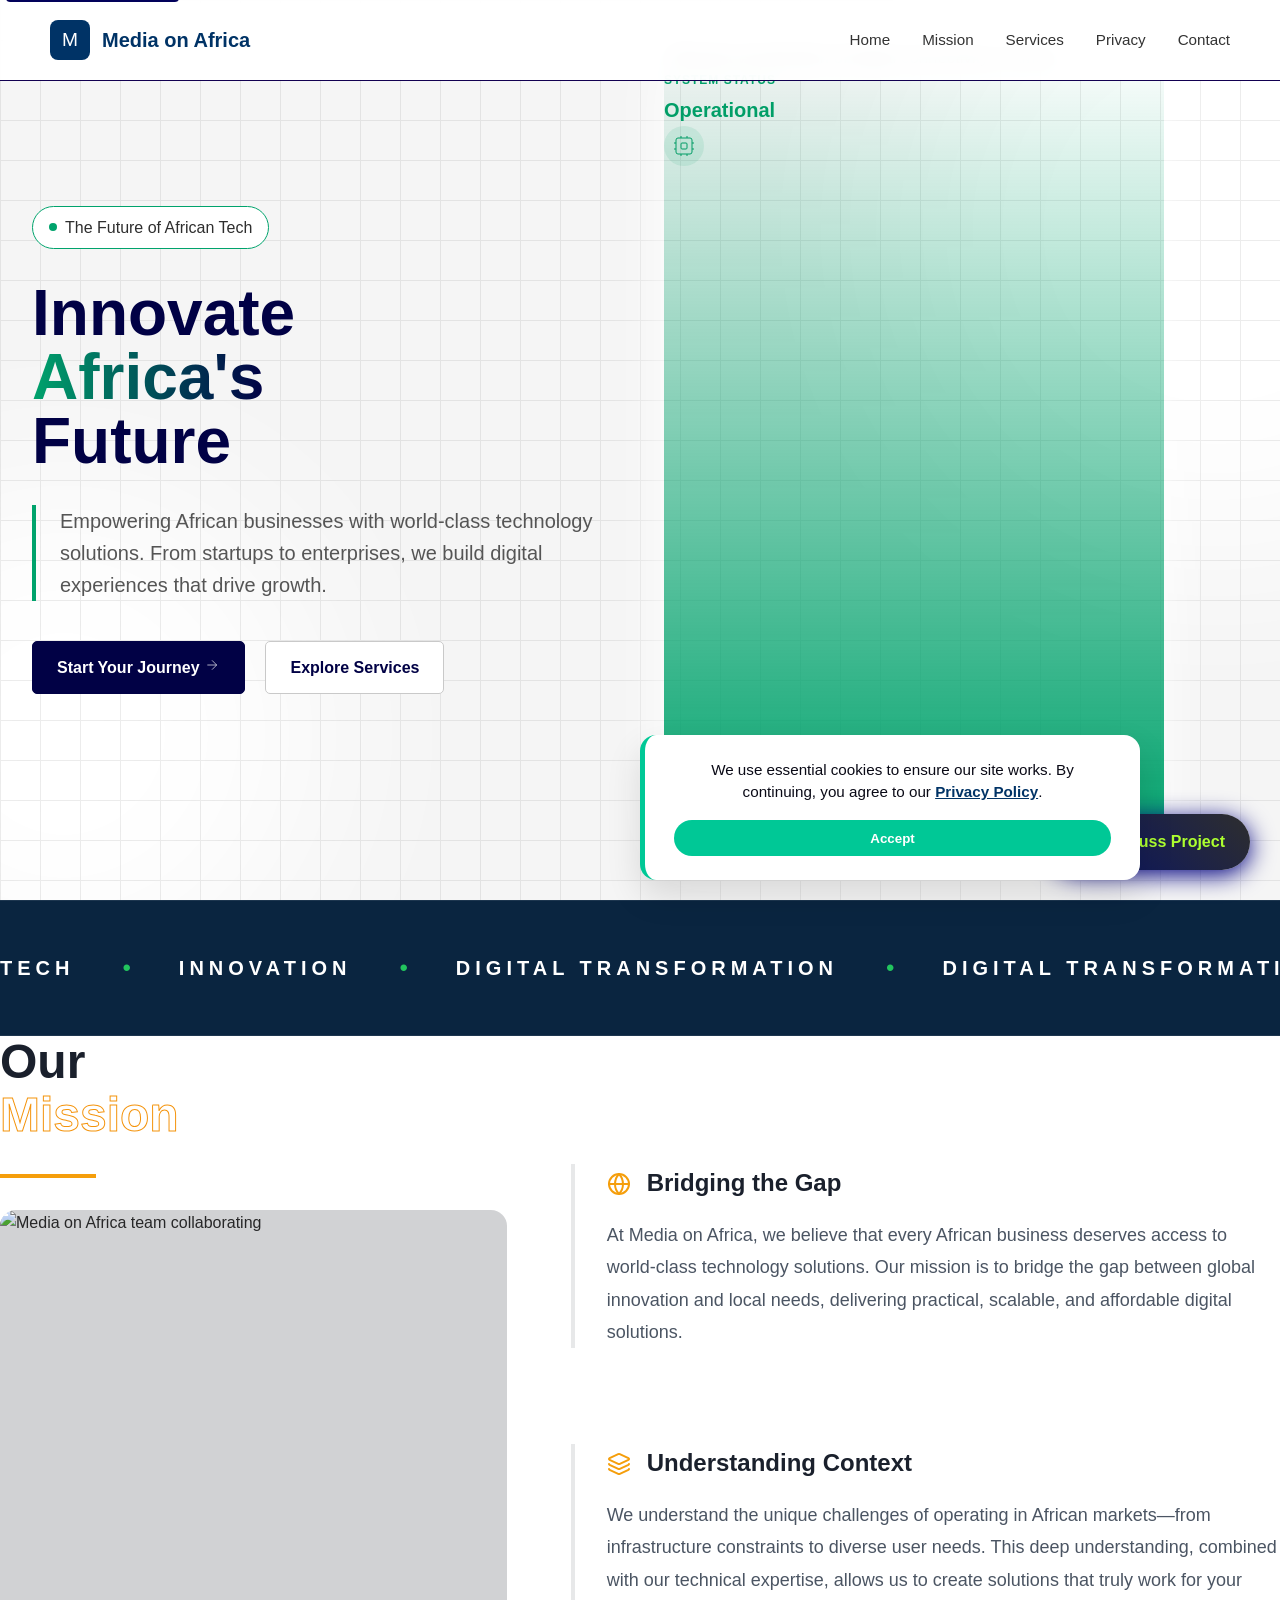
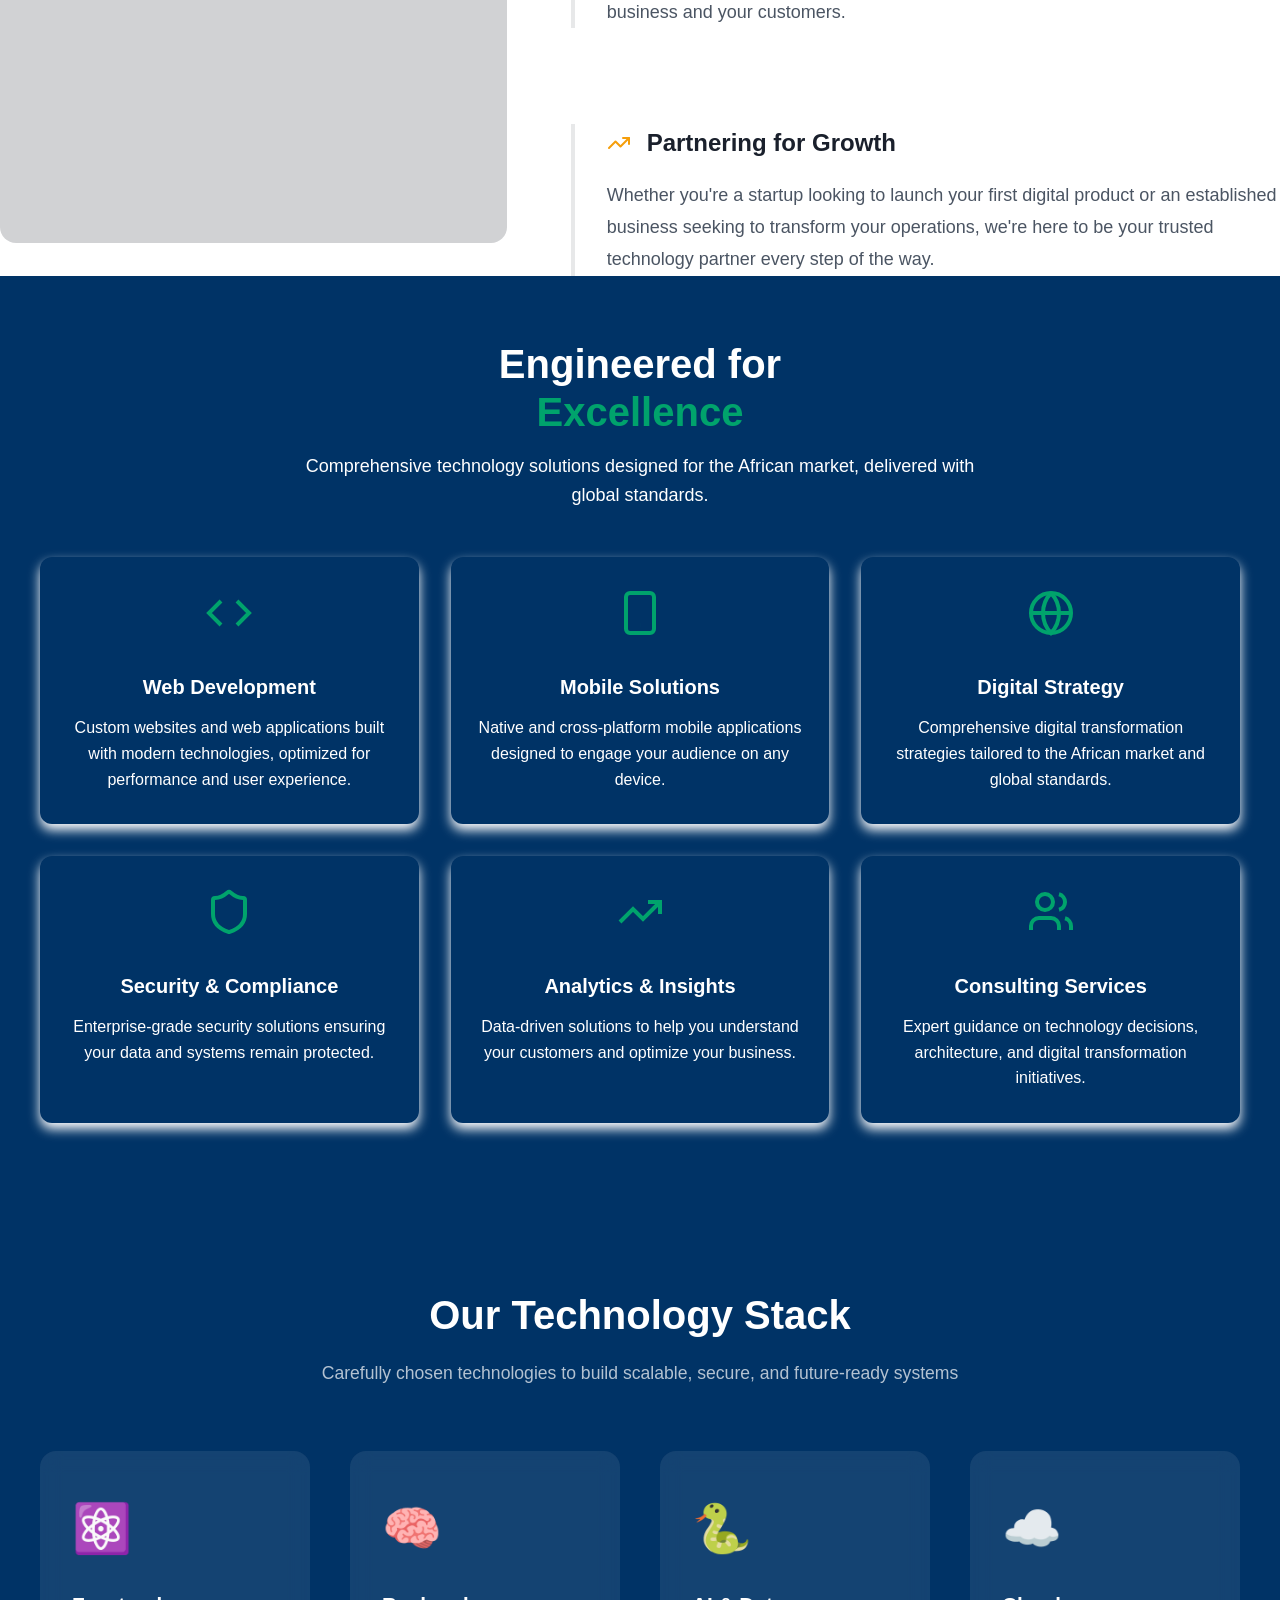
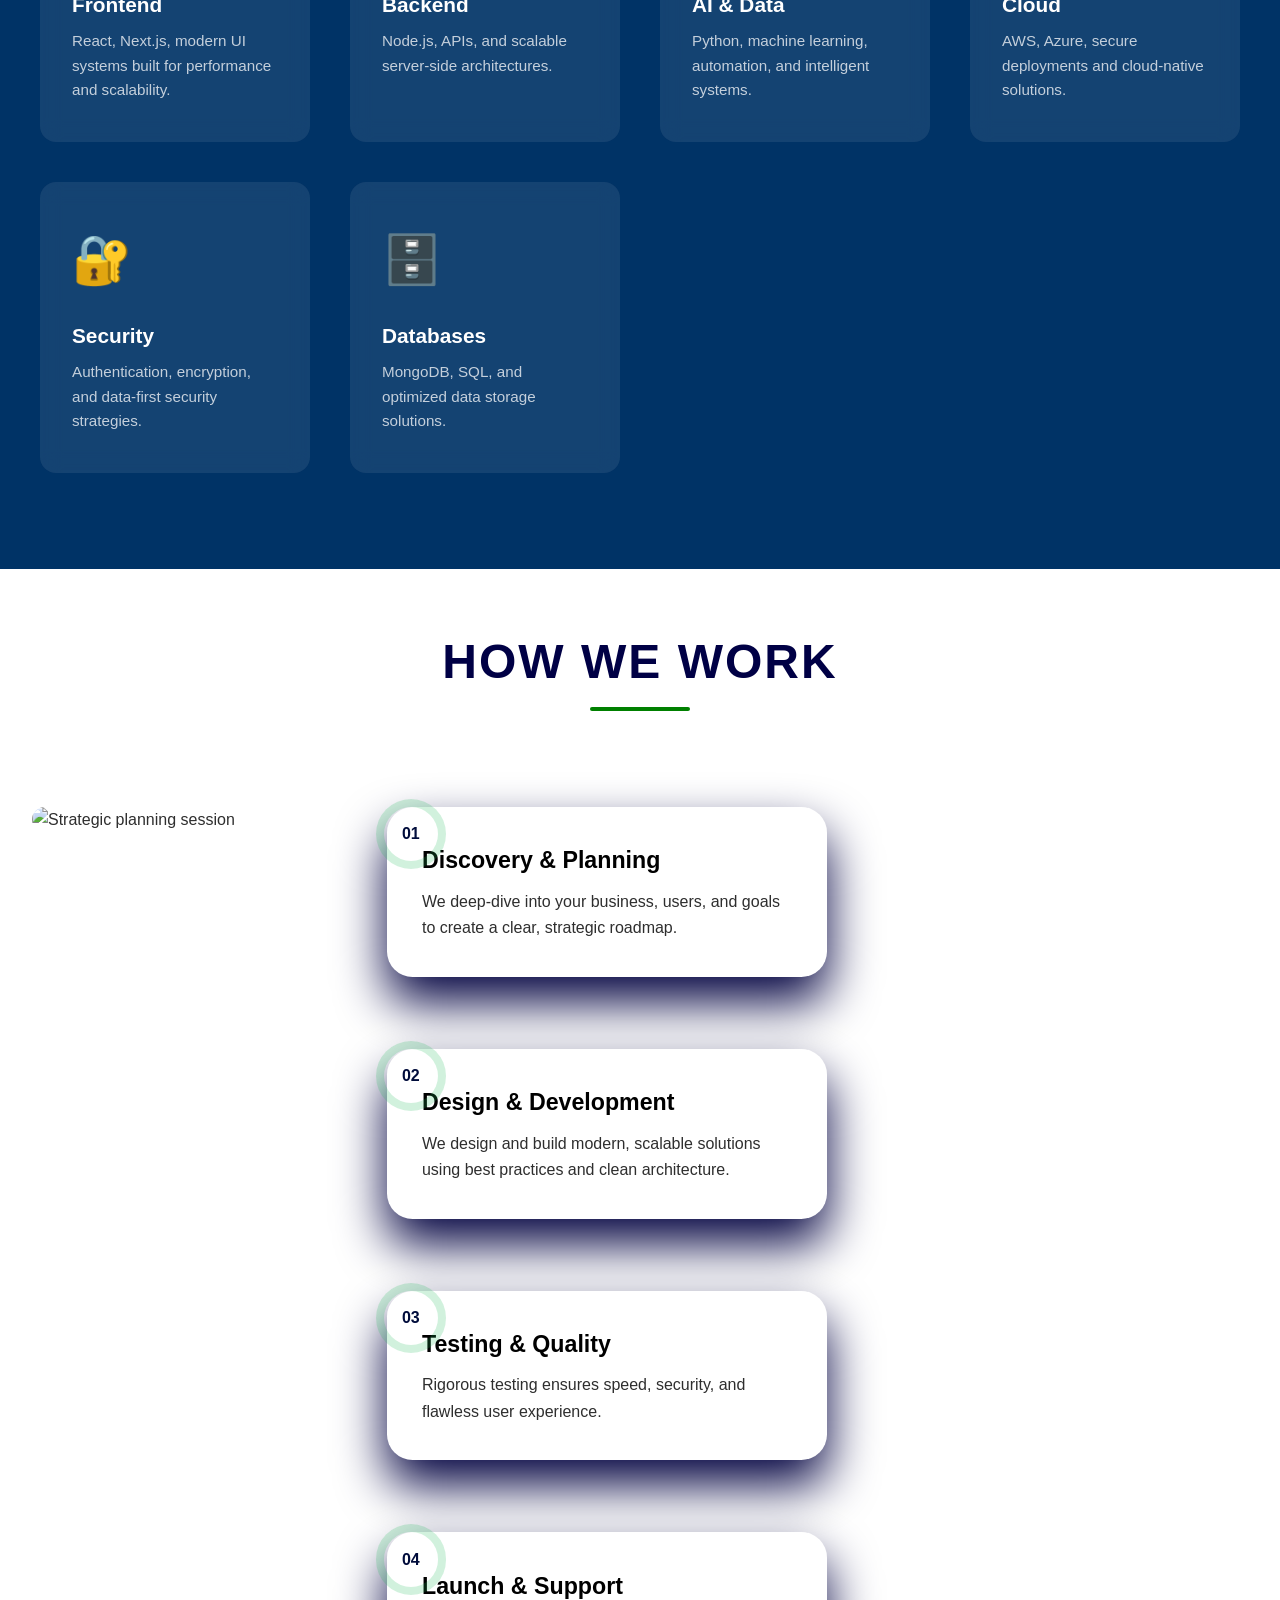
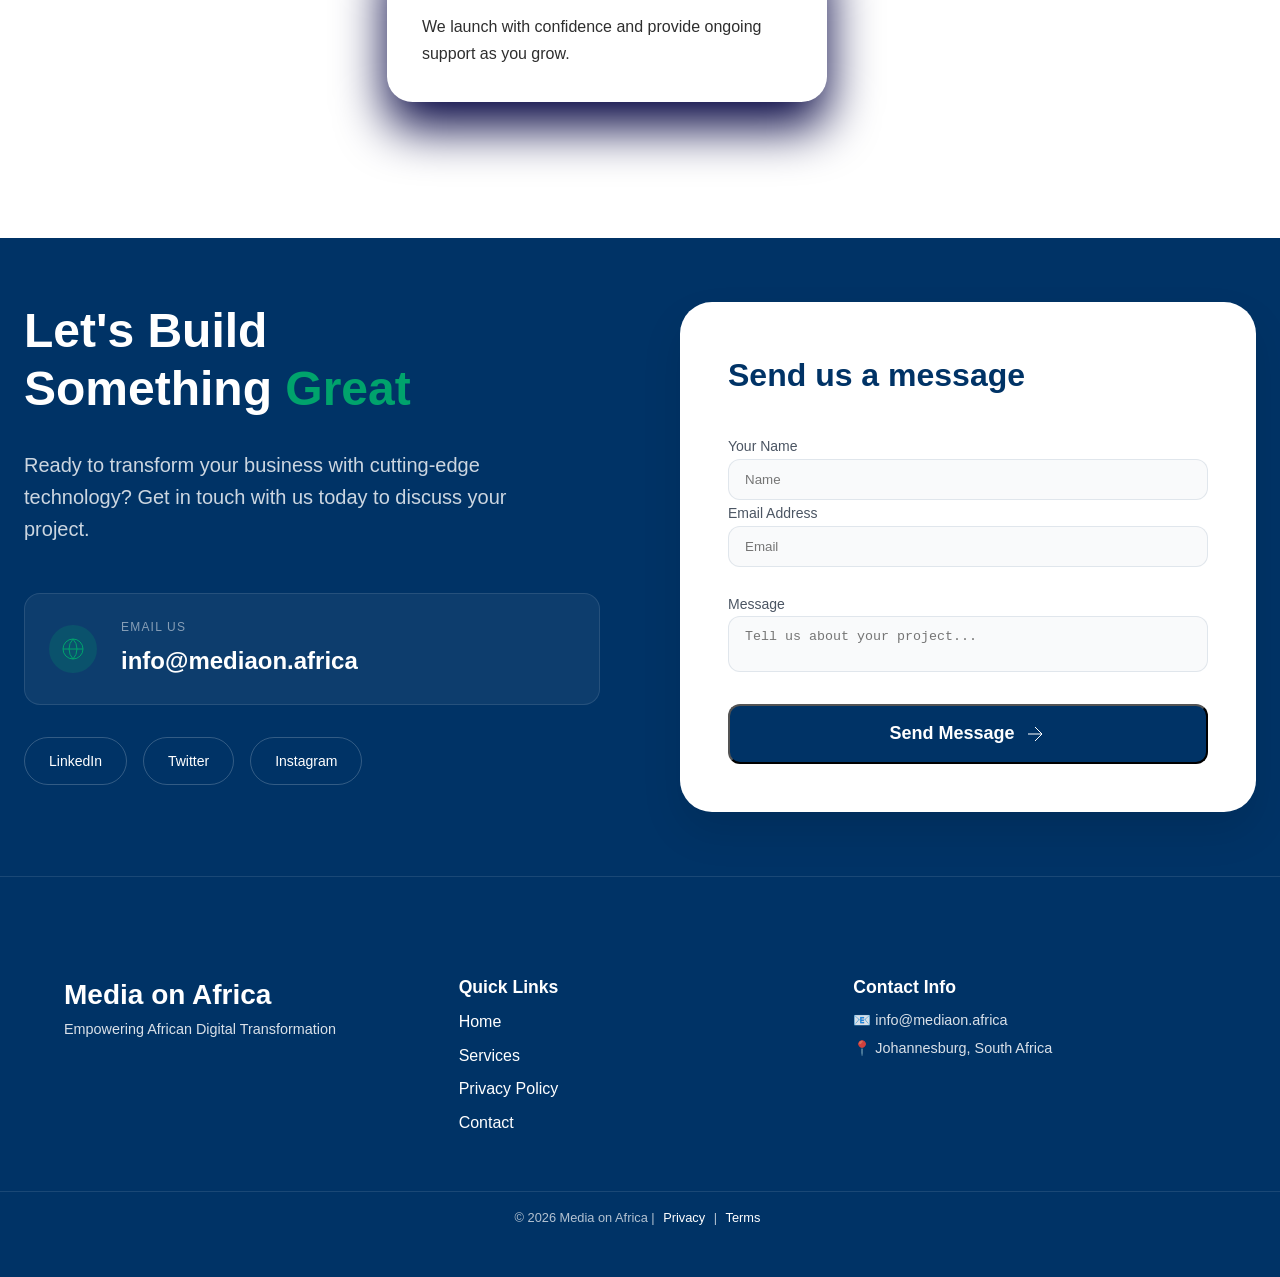
==== commit a4cba414: "Fix cookie consent section" ====
--- a/index.html
+++ b/index.html
@@ -639,41 +639,17 @@
 
 
     <!-- Cookie Consent -->
-    <div
-      id="cookie-consent"
-      style="
-        position: fixed;
-        bottom: 0;
-        left: 0;
-        right: 0;
-        background: #1a1a2e;
-        padding: 20px;
-        text-align: center;
-        z-index: 10000;
-        border-top: 1px solid #7A1E2C;
-        display: none;
-      "
-    >
-      <p>
-        We use essential cookies to ensure our site works. By continuing, you
-        agree to our
-        <a href="privacy.html" style="color: #7A1E2C">Privacy Policy</a>.
-      </p>
-      <button
-        onclick="acceptCookies()"
-        style="
-          background: #7A1E2C;
-          color: #0a0a16;
-          border: none;
-          padding: 10px 20px;
-          border-radius: 5px;
-          cursor: pointer;
-          margin: 5px;
-        "
-      >
-        Accept
-      </button>
+    <div id="cookie-consent" class="cookie-consent">
+      <div class="cookie-card">
+        <p>
+          We use essential cookies to ensure our site works. By continuing, you
+          agree to our
+          <a href="privacy.html">Privacy Policy</a>.
+        </p>
+        <button onclick="acceptCookies()">Accept</button>
+      </div>
     </div>
+
 
     <script src="script.js"></script>
     <!-- Non-critical CSS -->
--- a/styles.css
+++ b/styles.css
@@ -531,6 +531,81 @@
   }
   to {
     transform: translateX(-50%);
+  }
+}
+
+/* ======================= COOKIE CONSENT ======================= */
+.cookie-consent {
+  position: fixed;
+  bottom: 20px;
+  left: 50%;
+  transform: translateX(-50%);
+  z-index: 10000;
+  width: 90%;
+  max-width: 500px;
+  display: none; /* shown via JS */
+  animation: fadeInUp 0.5s ease forwards;
+}
+
+.cookie-card {
+  background: #ffffff;
+  border-left: 5px solid #00c896; /* green accent */
+  box-shadow: 0 15px 35px rgba(0, 0, 0, 0.12);
+  padding: 1.5rem 1.8rem;
+  border-radius: 1rem;
+  display: flex;
+  flex-direction: column;
+  gap: 1rem;
+  text-align: center;
+}
+
+.cookie-card p {
+  font-size: 0.95rem;
+  color: #0a0a16;
+  line-height: 1.5;
+}
+
+.cookie-card a {
+  color: #003366; /* navy blue */
+  font-weight: 600;
+  text-decoration: underline;
+}
+
+.cookie-card button {
+  background: #00c896; /* green button */
+  color: #ffffff;
+  border: none;
+  padding: 0.65rem 1.5rem;
+  border-radius: 999px;
+  cursor: pointer;
+  font-weight: 700;
+  transition: all 0.3s ease;
+}
+
+.cookie-card button:hover {
+  background: #007a5c;
+}
+
+/* Animation */
+@keyframes fadeInUp {
+  0% {
+    opacity: 0;
+    transform: translateX(-50%) translateY(30px);
+  }
+  100% {
+    opacity: 1;
+    transform: translateX(-50%) translateY(0);
+  }
+}
+
+/* Responsive */
+@media (max-width: 480px) {
+  .cookie-card {
+    padding: 1rem 1.2rem;
+  }
+
+  .cookie-card p {
+    font-size: 0.9rem;
   }
 }
 
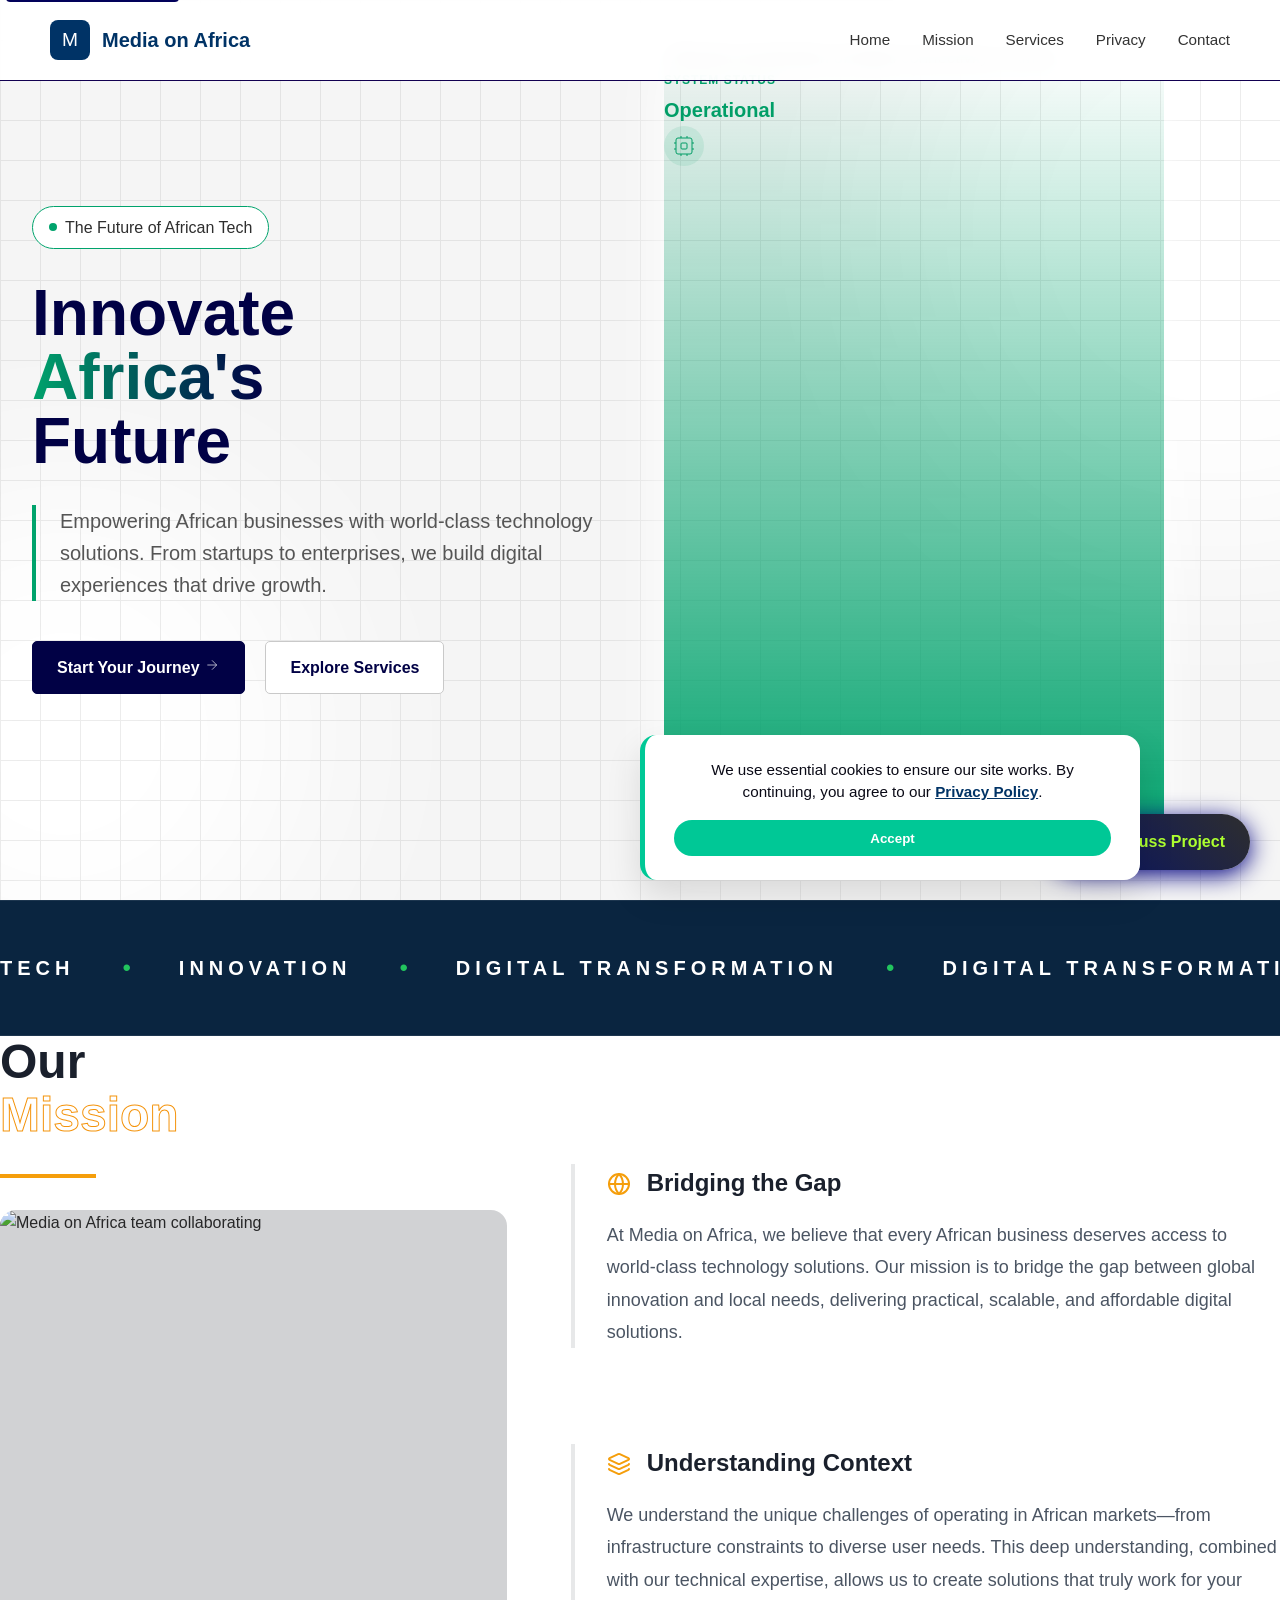
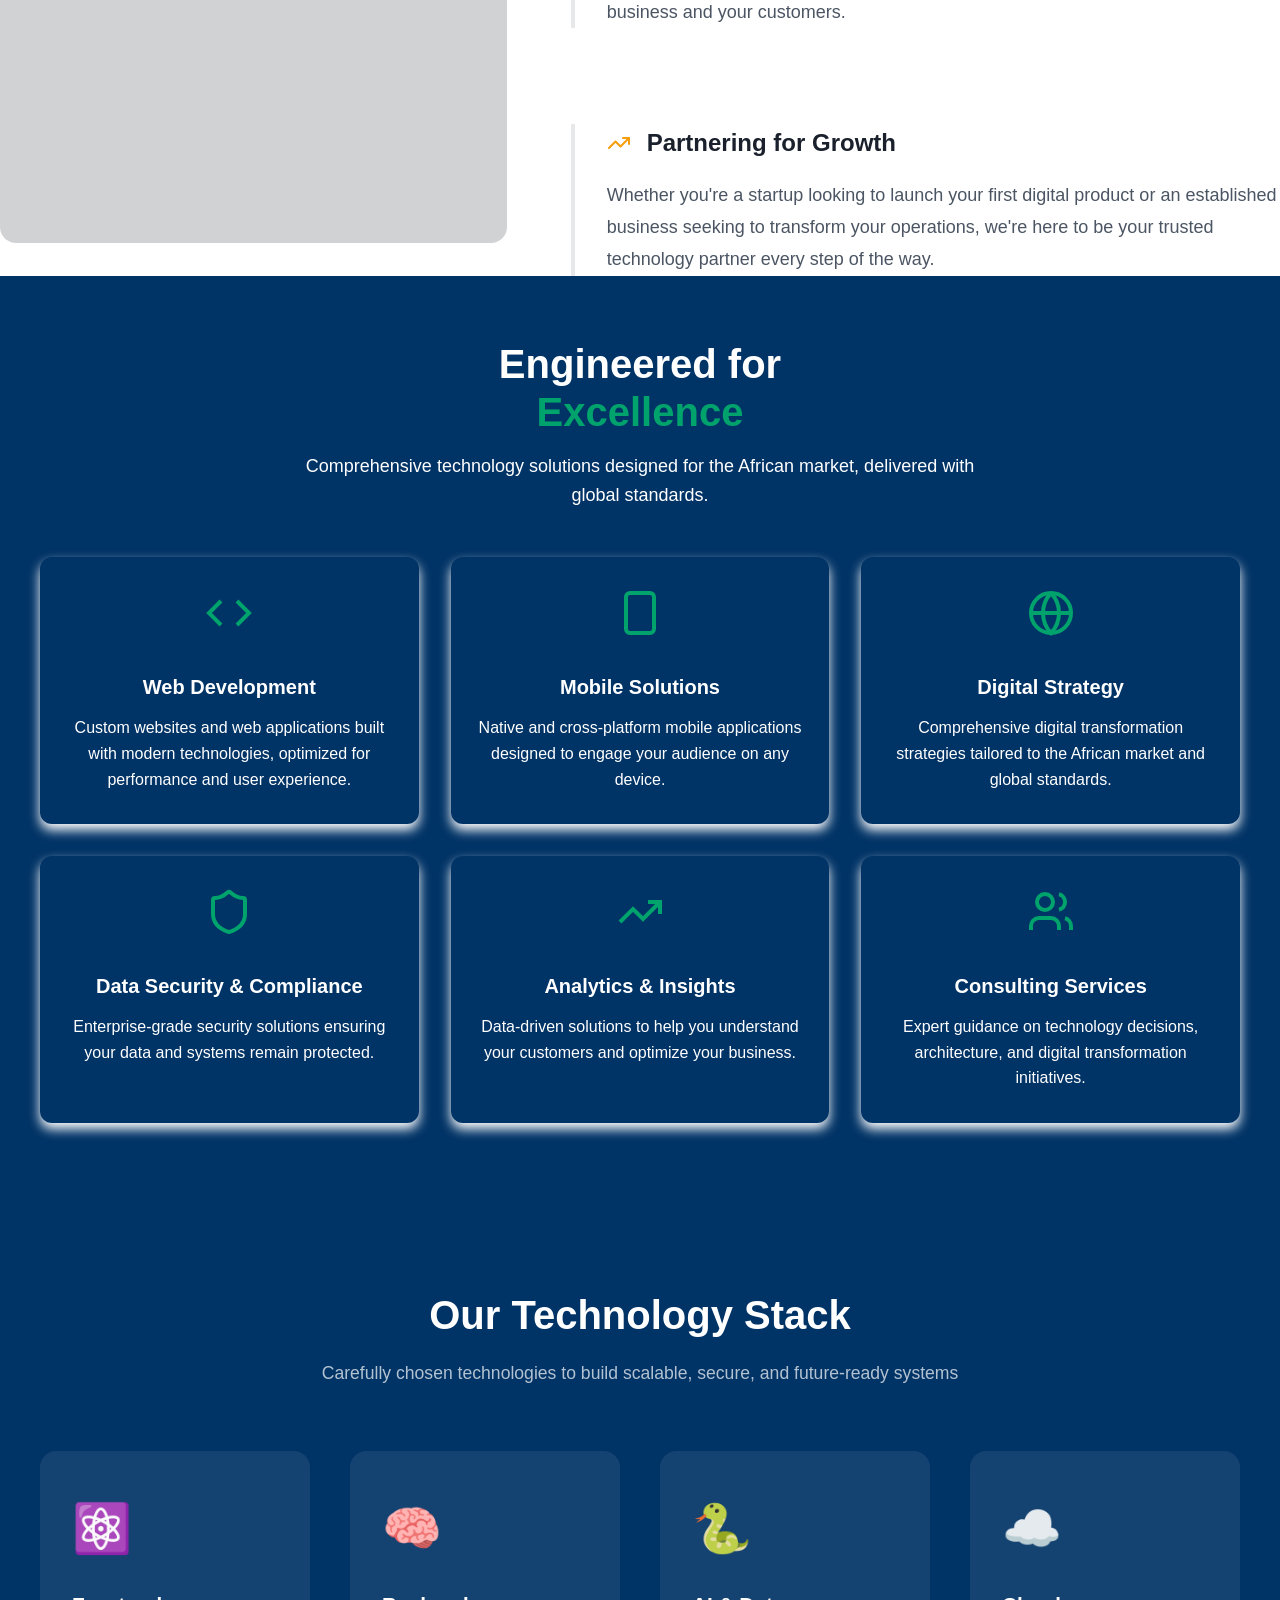
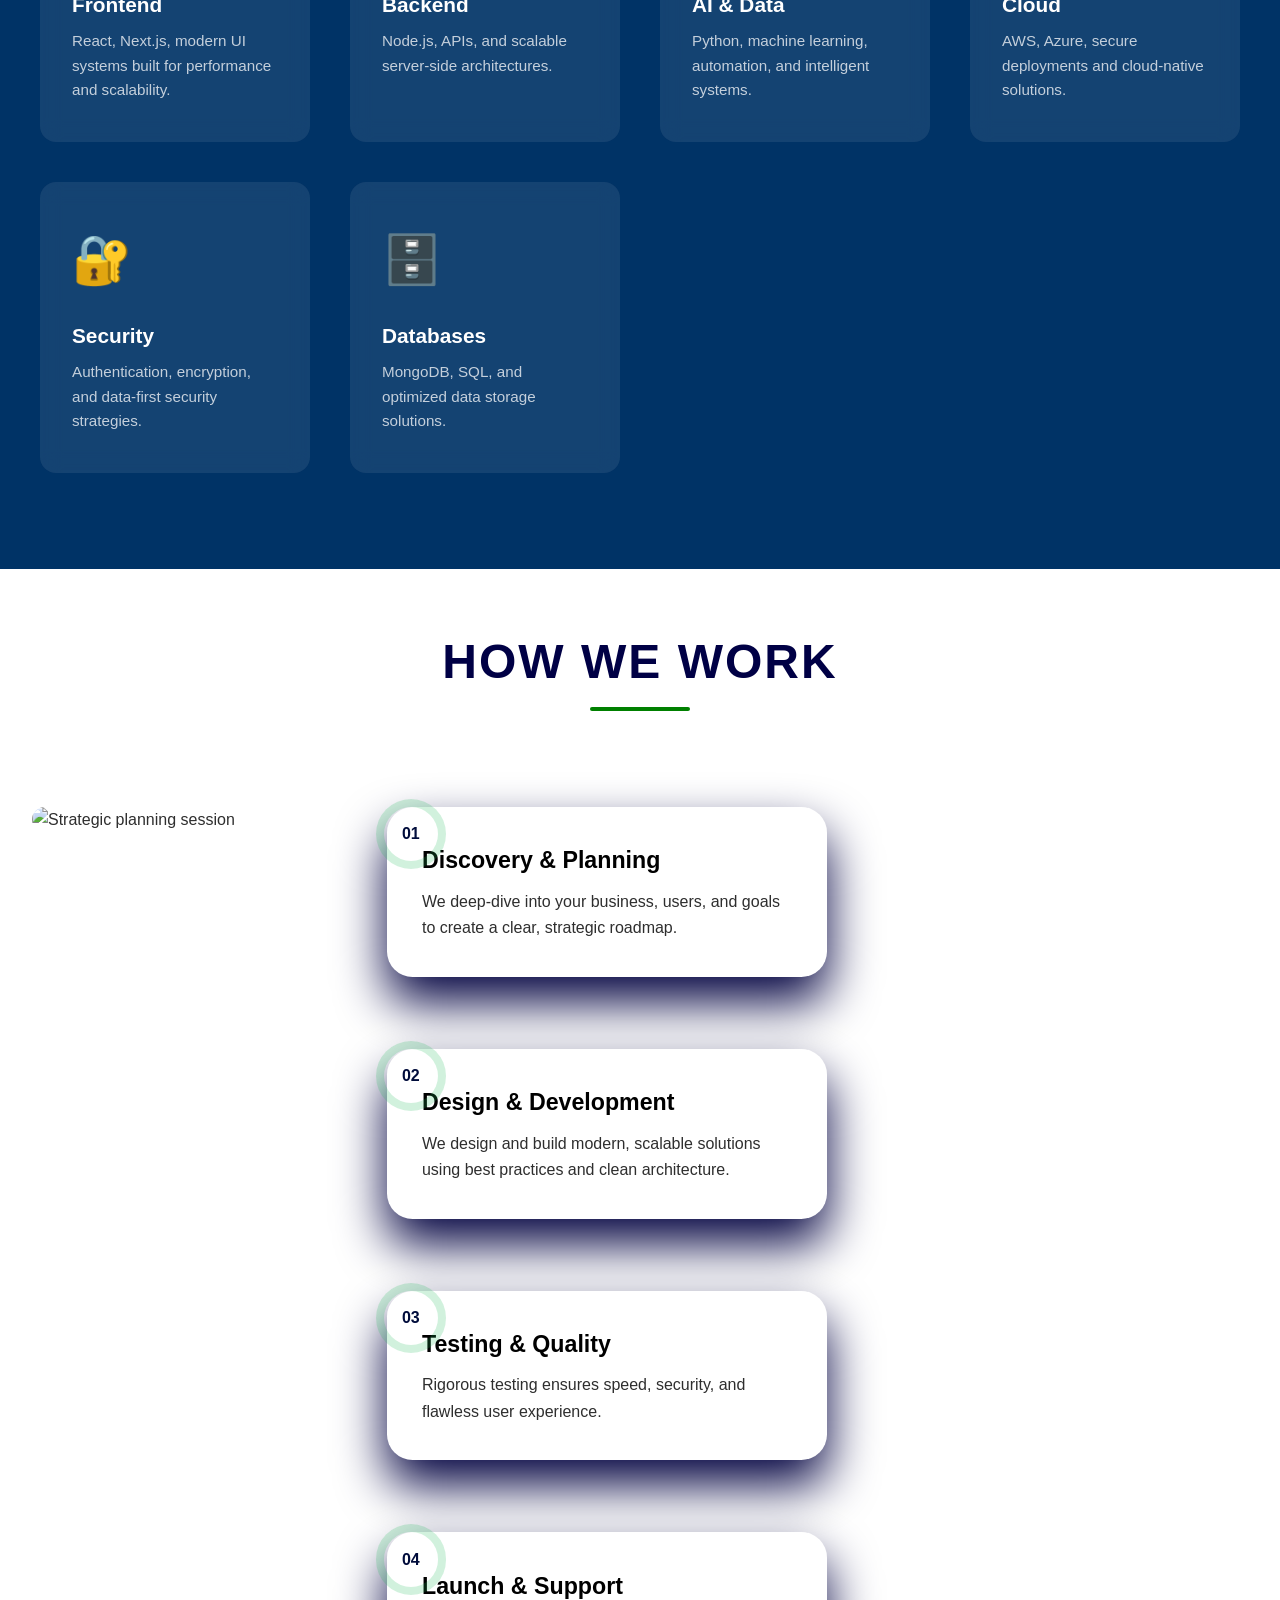
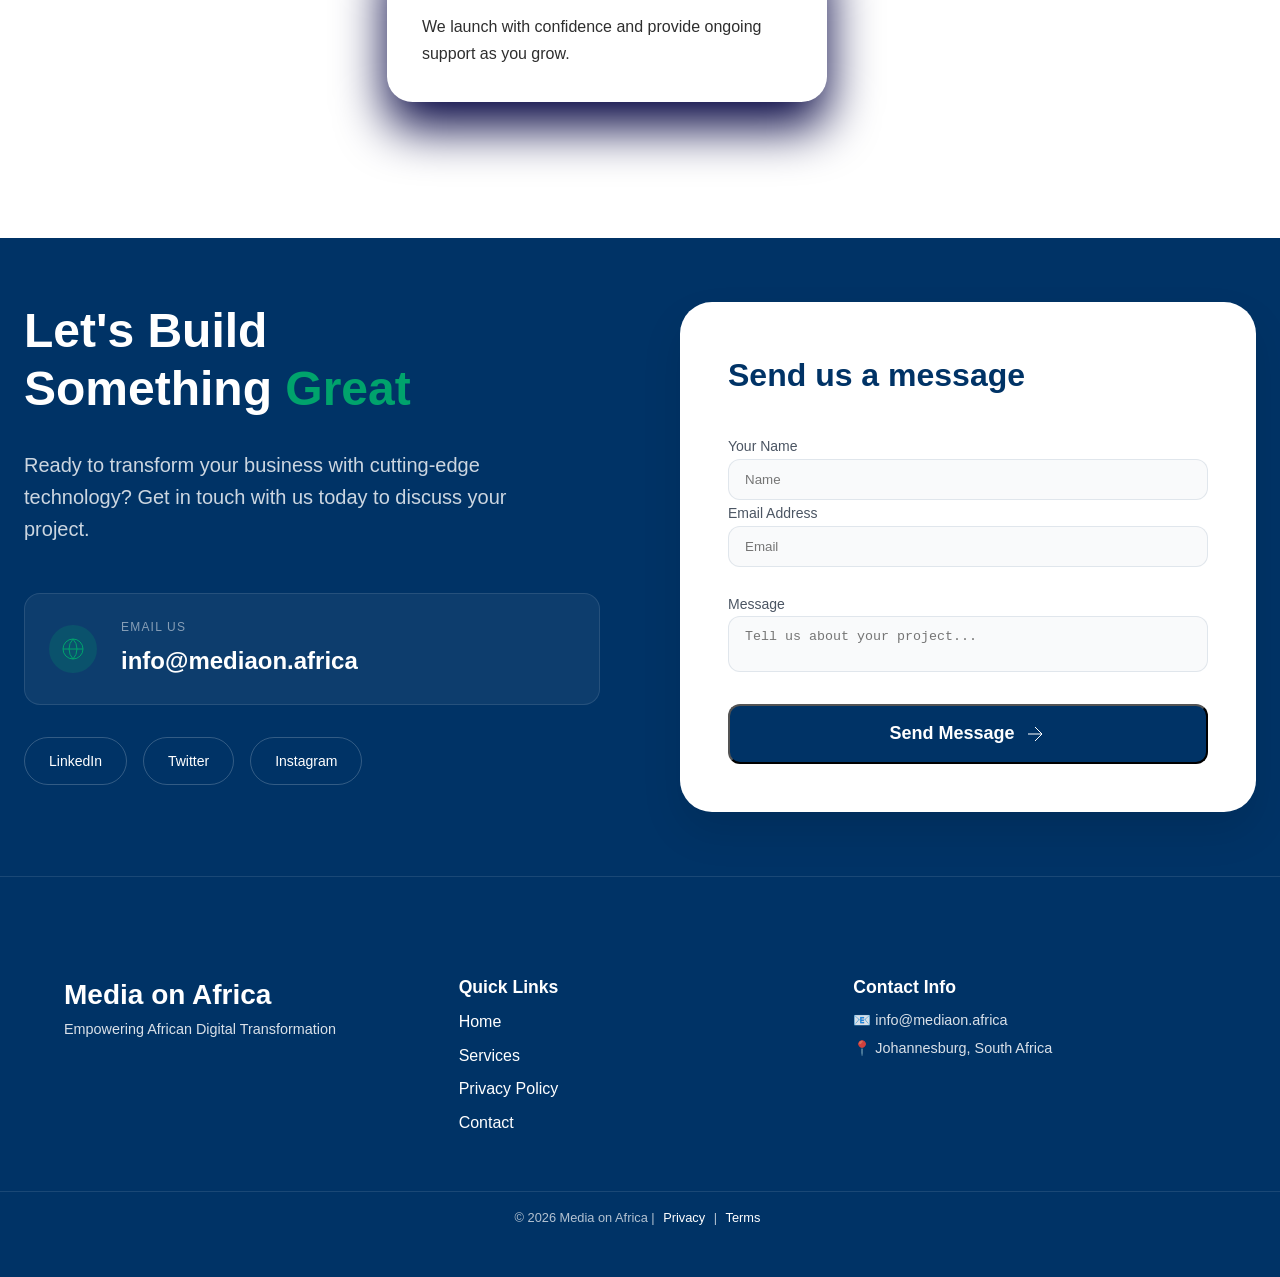
==== commit f9eafb42: "Update homepage layout and fix navbar bug" ====
--- a/index.html
+++ b/index.html
@@ -346,7 +346,7 @@
                   <path d="M20 13c0 5-3.5 7.5-7.66 8.95a1 1 0 0 1-.67-.01C7.5 20.5 4 18 4 13V6a1 1 0 0 1 1-1c2 0 4.5-1.2 6.24-2.72a1.17 1.17 0 0 1 1.52 0C14.51 3.81 17 5 19 5a1 1 0 0 1 1 1z"></path>
                 </svg>
               </div>
-              <h3 class="service-title">Security &amp; Compliance</h3>
+              <h3 class="service-title">Data Security &amp; Compliance</h3>
               <p class="service-text">
                 Enterprise-grade security solutions ensuring your data and systems remain protected.
               </p>
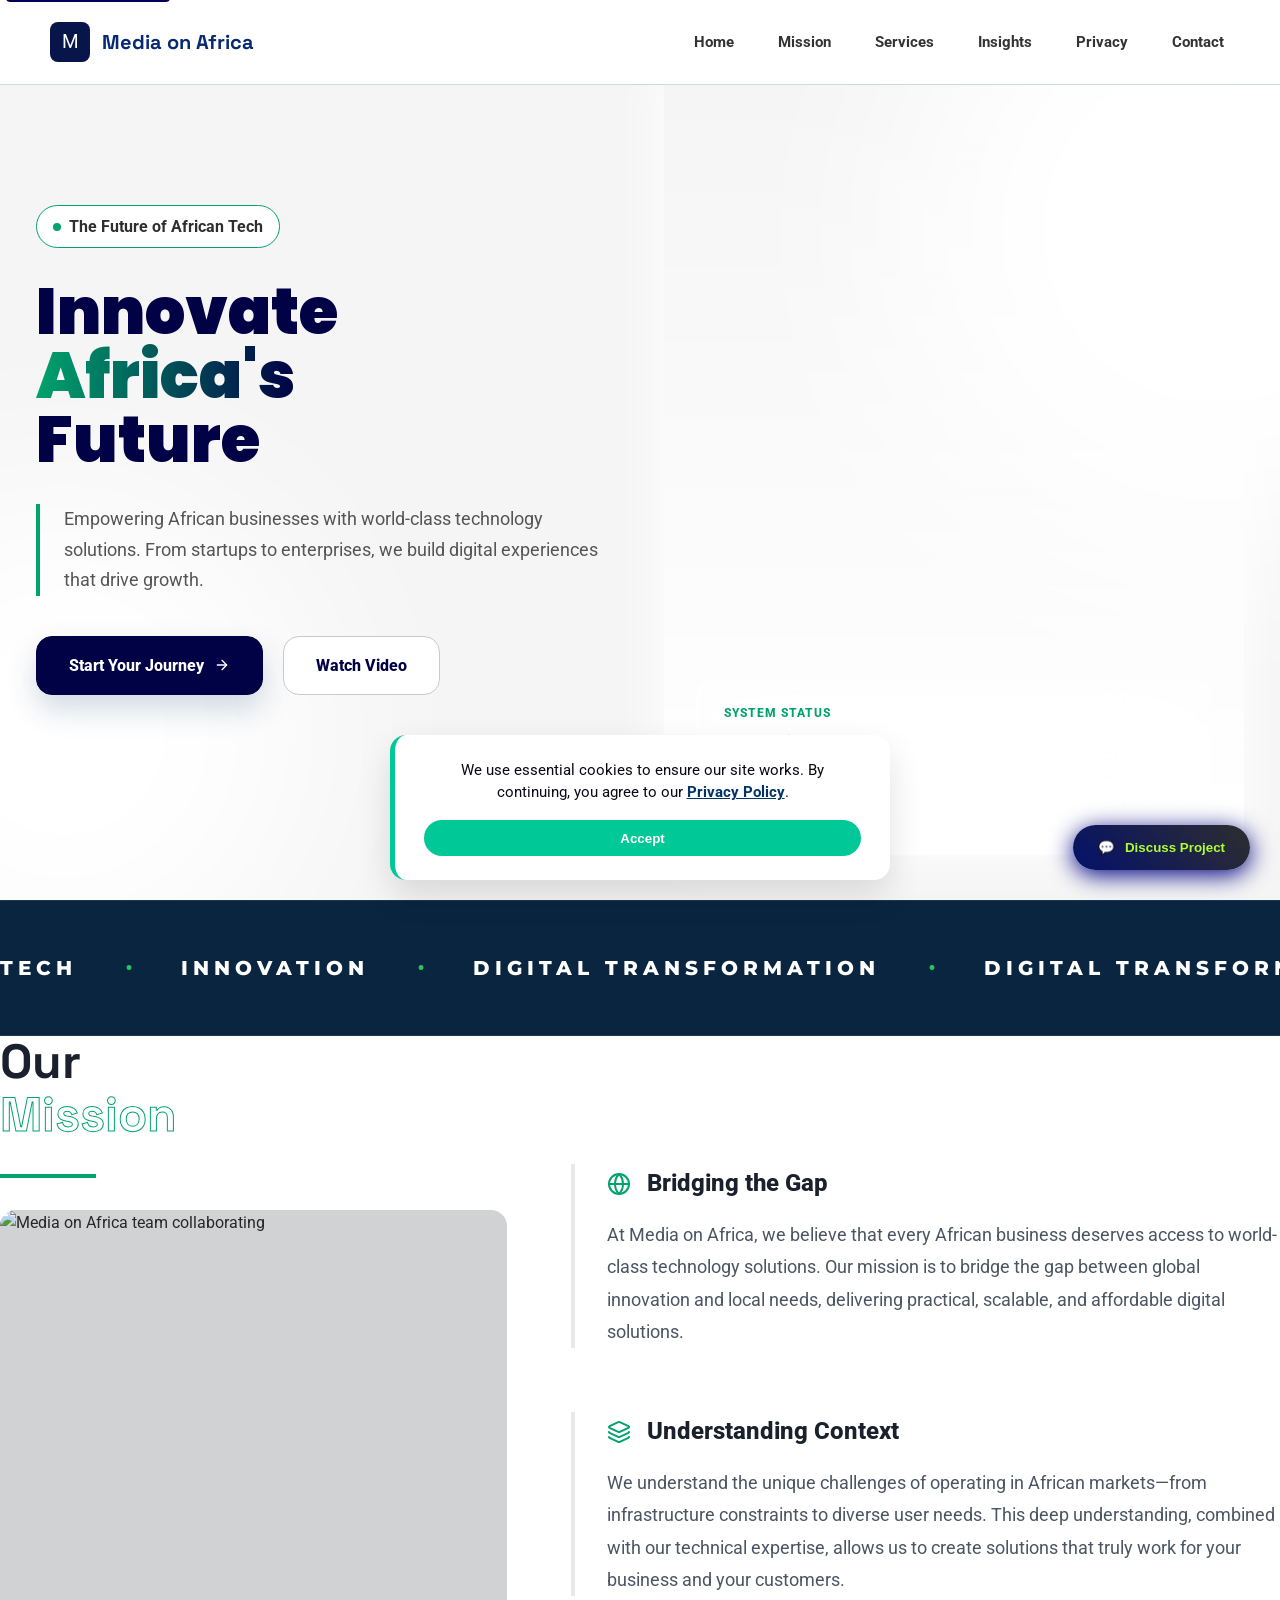
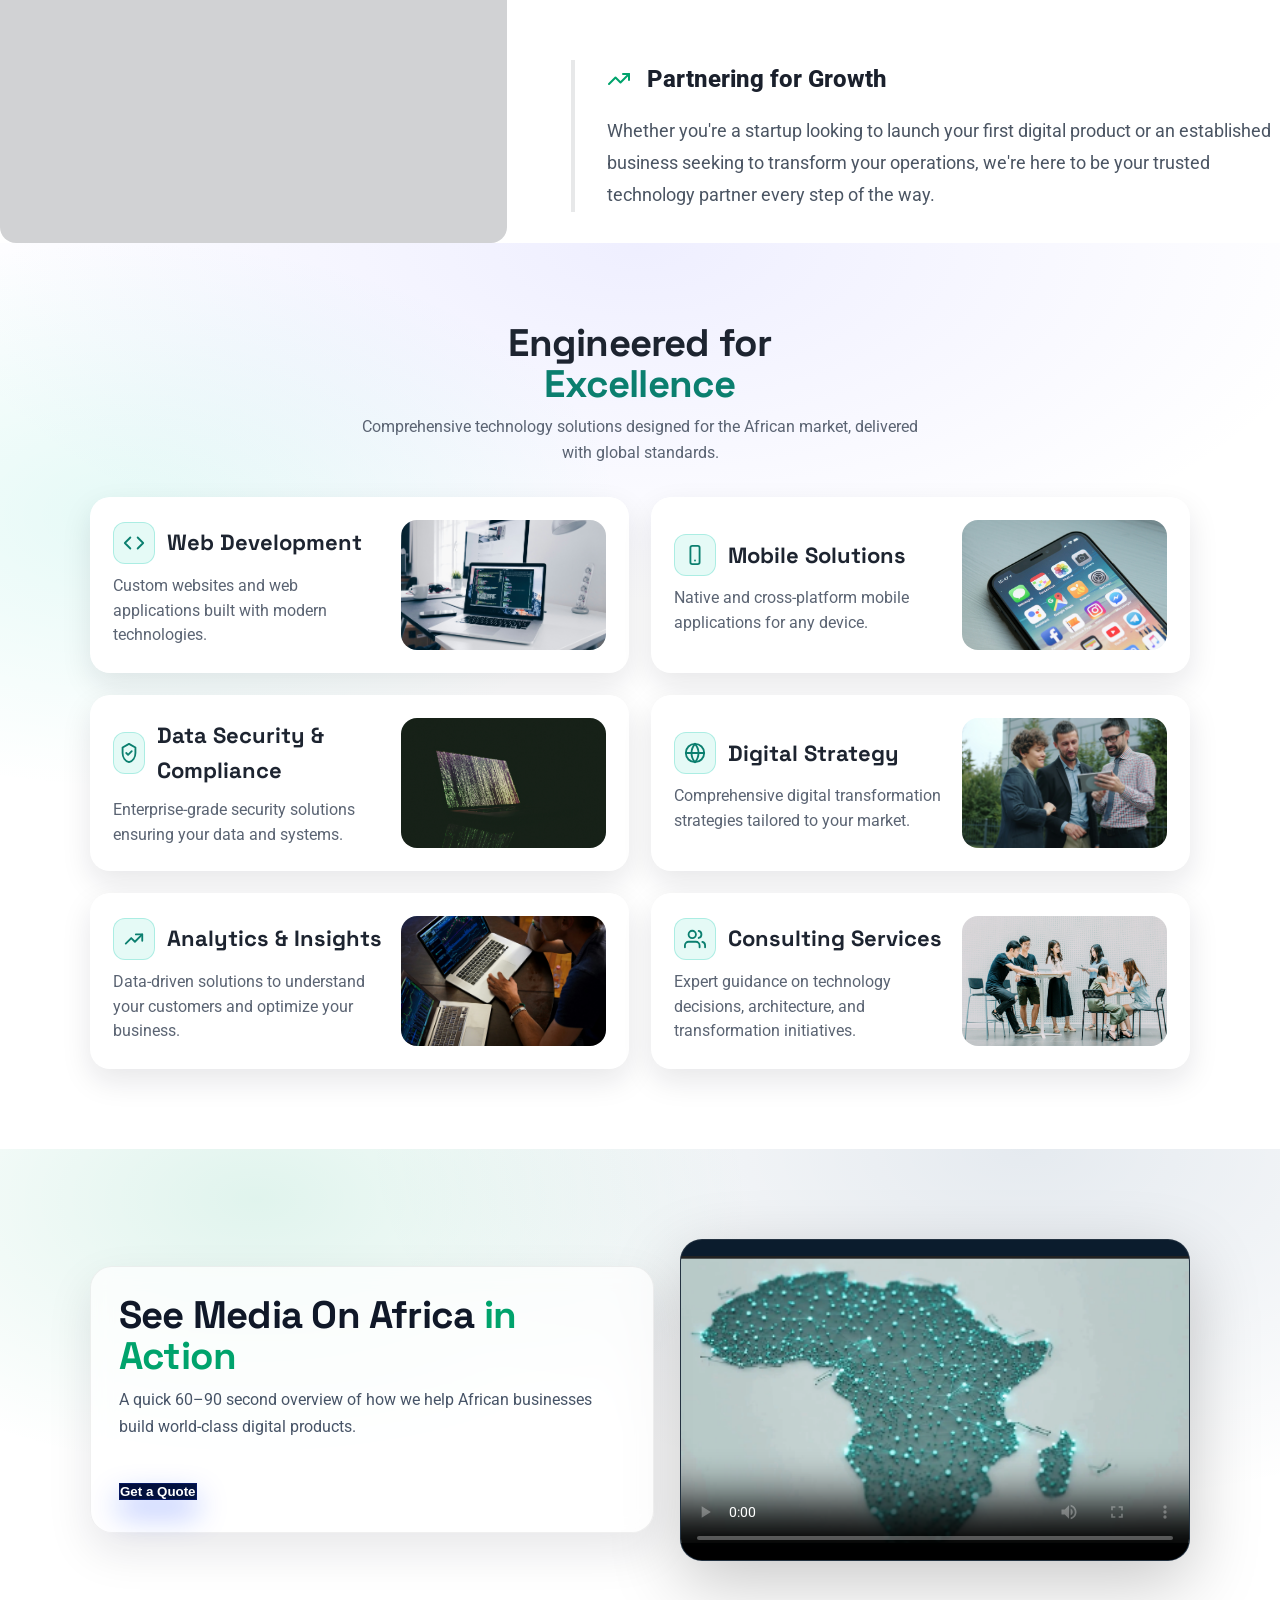
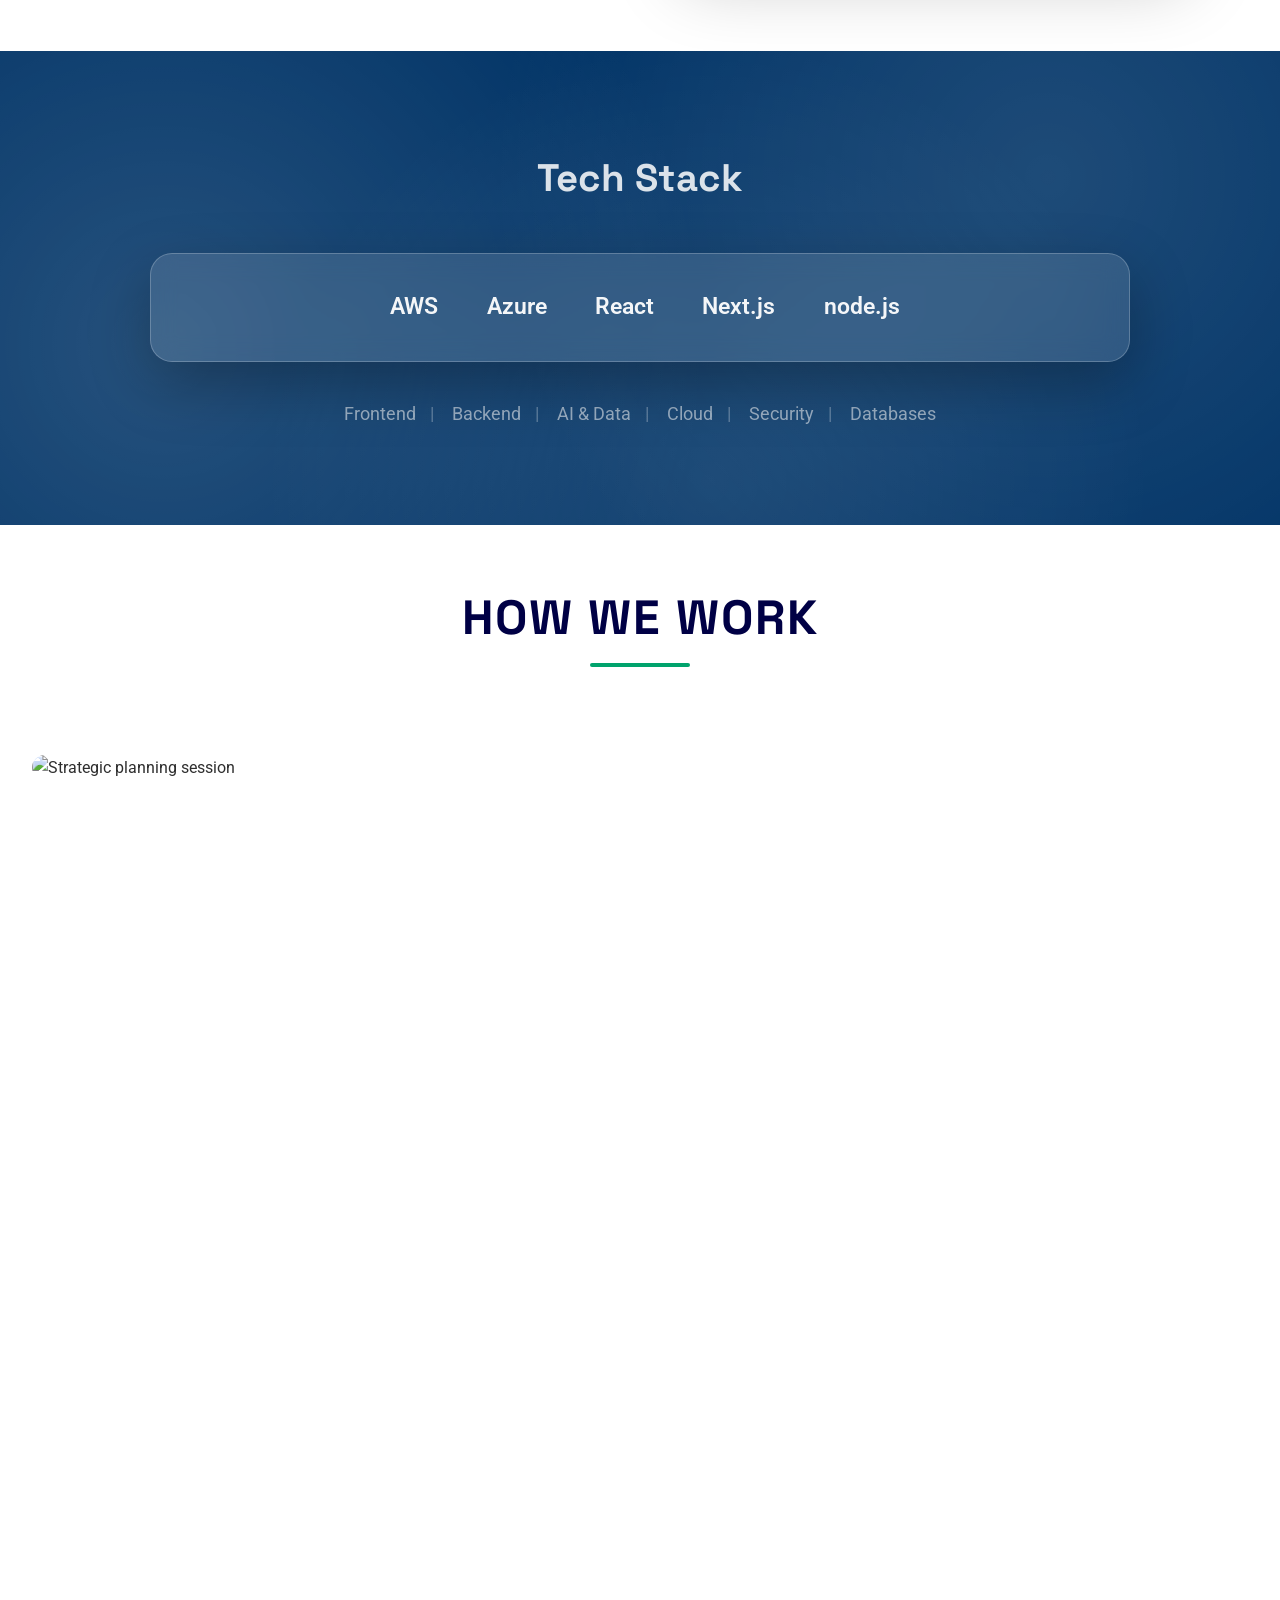
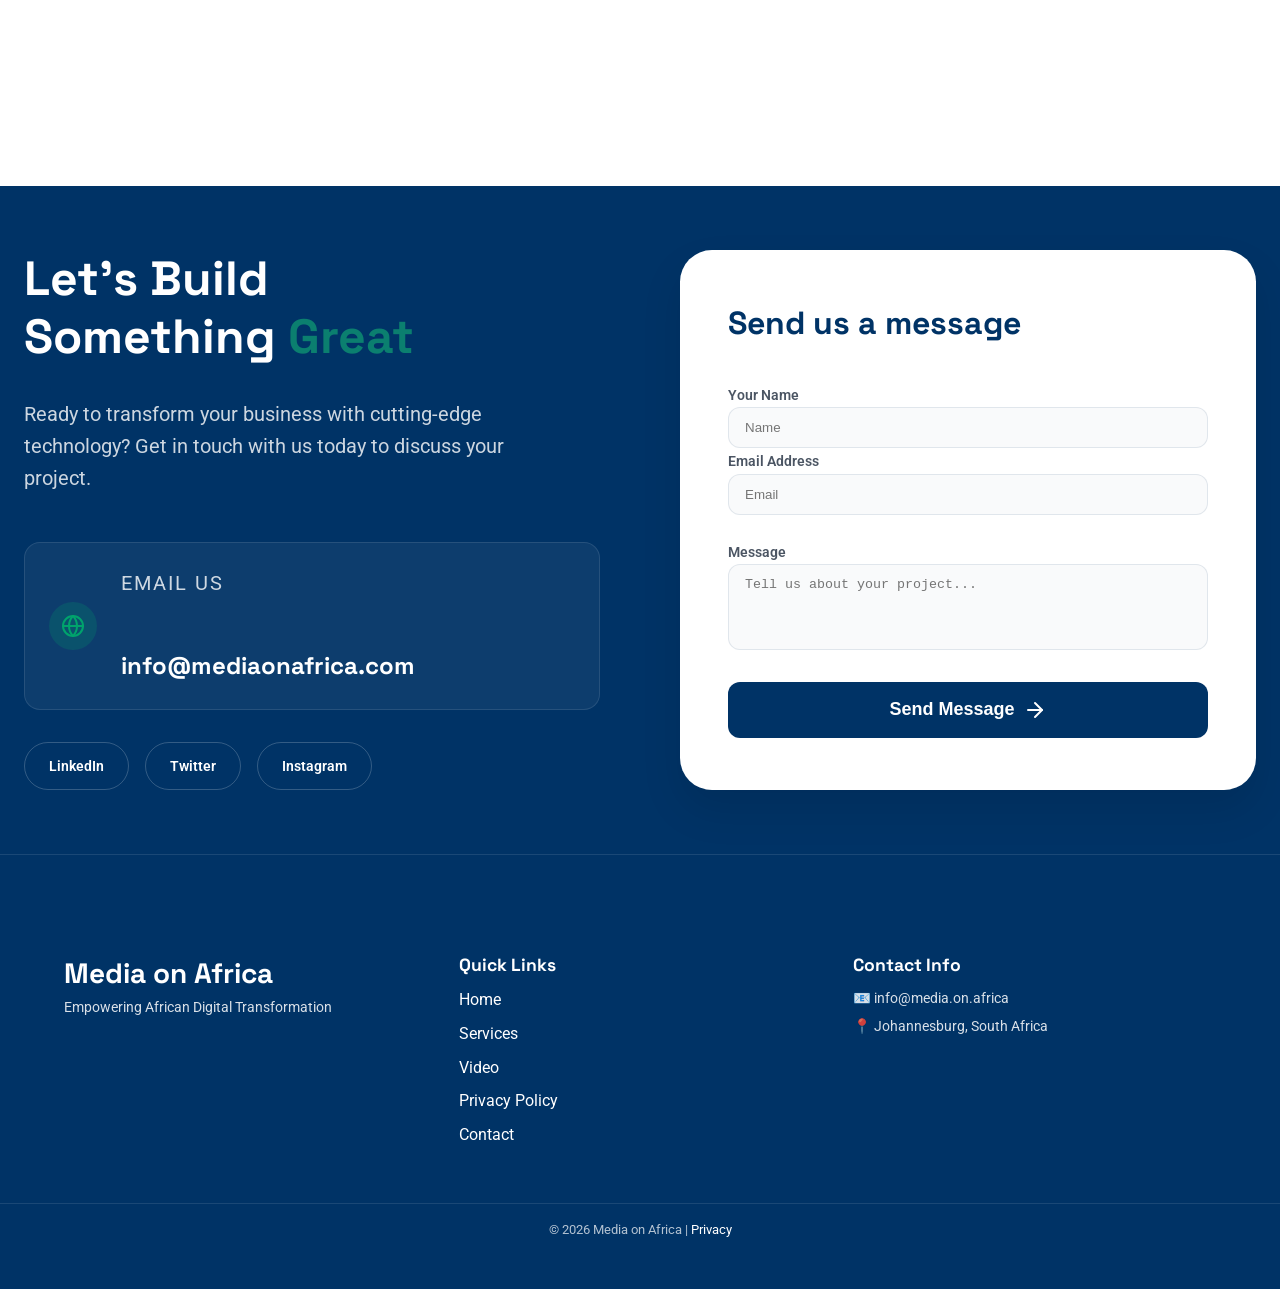
==== commit 40aadc3d: "first commit" ====
--- a/index.html
+++ b/index.html
@@ -4,6 +4,7 @@
     <meta charset="UTF-8" />
     <meta name="viewport" content="width=device-width, initial-scale=1.0" />
     <title>Media On Africa | Leading Tech Solutions in Johannesburg</title>
+
     <meta
       name="description"
       content="Media On Africa - Johannesburg's premier technology partner offering web development, AI solutions, cloud services, and digital transformation."
@@ -13,10 +14,8 @@
       content="Johannesburg tech company, web development South Africa, AI solutions Africa, digital transformation Johannesburg"
     />
     <meta name="author" content="Media On Africa" />
-    <meta
-      property="og:title"
-      content="Media On Africa | Leading Tech Solutions in Johannesburg"
-    />
+
+    <meta property="og:title" content="Media On Africa | Leading Tech Solutions in Johannesburg" />
     <meta
       property="og:description"
       content="Johannesburg's premier technology partner offering web development, AI solutions, and digital transformation across Africa."
@@ -24,221 +23,231 @@
     <meta property="og:type" content="website" />
     <meta property="og:url" content="https://mediaonafrica.com" />
 
-    <!-- Favicon -->
     <link rel="icon" type="image/x-icon" href="/favicon.ico" />
     <link rel="apple-touch-icon" href="/apple-touch-icon.png" />
+
+    <!-- Fonts (premium + consistent across pages) -->
+    <link rel="preconnect" href="https://fonts.googleapis.com" />
+    <link rel="preconnect" href="https://fonts.gstatic.com" crossorigin />
+    <link
+      href="https://fonts.googleapis.com/css2?family=Montserrat:wght@500;700&family=Poppins:wght@600;800;900&family=Roboto:wght@400;500;700&family=Space+Grotesk:wght@500;700&display=swap"
+      rel="stylesheet"
+    />
+
+    <!-- Dev Icons -->
+    <link rel="stylesheet" href="https://cdn.jsdelivr.net/gh/devicons/devicon@latest/devicon.min.css" />
+
+    <link rel="stylesheet" href="styles.css" />
   </head>
+
   <body>
+    <!-- Skip link -->
+    <a href="#main-content" class="skip-link">Skip to main content</a>
+
     <!-- Loading Screen -->
-    <div class="loading-screen" id="loadingScreen">
-      <div class="loader"></div>
+    <div class="loading-screen" id="loadingScreen" aria-label="Loading">
+      <div class="loader" aria-hidden="true"></div>
       <div class="loading-text">MEDIA ON AFRICA</div>
     </div>
 
-    <!-- 3D Background -->
-    <div id="three-bg"></div>
-
-    <!-- Particle Background -->
-    <div class="particles" id="particles"></div>
-
-    <!-- Back to Top Button -->
-    <div class="back-to-top" id="backToTop" onclick="scrollToTop()">↑</div>
-
-    <!-- Live Chat Widget -->
-    <div class="chat-widget" onclick="openChat()">
-      <span>💬</span> Discuss Project
-    </div>
-
-    <!-- Skip to main content for accessibility -->
-    <a href="#main-content" class="skip-link">Skip to main content</a>
-    <!--Navbar-->
-    <nav class="navbar">
+    <!-- Background layers -->
+    <div id="three-bg" aria-hidden="true"></div>
+    <div class="particles" id="particles" aria-hidden="true"></div>
+
+    <!-- Back to top -->
+    <button class="back-to-top" id="backToTop" type="button" onclick="scrollToTop()" aria-label="Back to top">
+      ↑
+    </button>
+
+    <!-- Chat widget -->
+    <button class="chat-widget" type="button" onclick="openChat()" aria-label="Open WhatsApp chat">
+      <span aria-hidden="true">💬</span> Discuss Project
+    </button>
+
+    <!-- Navbar -->
+    <nav class="navbar" aria-label="Primary navigation">
       <div class="navbar-container">
-        <a href="#" class="logo">
-          <div class="logo-icon">M</div>
+        <a href="#home" class="logo" aria-label="Media on Africa Home">
+          <div class="logo-icon" aria-hidden="true">M</div>
           <div class="logo-text">Media on Africa</div>
         </a>
 
-        <!-- Desktop Links -->
-        <div class="nav-links">
+        <div class="nav-links" role="navigation" aria-label="Desktop navigation links">
           <a href="#home">Home</a>
           <a href="#mission">Mission</a>
           <a href="#services">Services</a>
+          <a href="insights.html">Insights</a>
           <a href="privacy.html">Privacy</a>
-          <a href="#contact">Contact</a>
-        </div>
-
-        <!-- Mobile Menu Button -->
-        <button class="menu-btn" id="menuBtn" aria-label="Toggle menu" aria-expanded="false">☰</button>
+          <a href="#contactus">Contact</a>
+        </div>
+
+        <button class="menu-btn" id="menuBtn" aria-label="Toggle menu" aria-expanded="false" type="button">
+          ☰
+        </button>
       </div>
 
-      <!-- Mobile Menu -->
-      <div class="mobile-menu" id="mobileMenu">
+      <div class="mobile-menu" id="mobileMenu" role="navigation" aria-label="Mobile navigation links">
         <a href="#home">Home</a>
         <a href="#mission">Mission</a>
         <a href="#services">Services</a>
-        <a href="#tech">Tech Stack</a>
+        <a href="insights.html">Insights</a>
+        <a href="#video">Video</a>
         <a href="privacy.html">Privacy</a>
-        <a href="#contact">Contact</a>
+        <a href="#contactus">Contact</a>
       </div>
     </nav>
 
-
-
-    <!-- Main Content -->
     <main id="main-content" role="main">
-      <!-- Hero Section -->
-      <section class="hero-section" id="home">
-      <!--Background shapes-->
-      <div class="bg-shape shape-top"></div>
-      <div class="bg-shape shape-bottom"></div>
-      <div class="grid-bg-overlay"></div>
-
-      <div class="hero-container">
-        <!--Left column-->
-        <div class="hero-text">
-          <div class="badge">
-            <span class="pulse"></span>
-            <span>The Future of African Tech</span>
-          </div>
-
-          <h1>
-            Innovate <br />
-            <span class="gradient-text">Africa's</span> <br />
-            Future
-          </h1>
-
-          <p>
-            Empowering African businesses with world-class technology solutions. From
-            startups to enterprises, we build digital experiences that drive growth.
-          </p>
-
-          <div class="hero-buttons">
-            <a href="#contactus" class="btn-primary">
-              Start Your Journey
-              <svg
-                xmlns="http://www.w3.org/2000/svg"
-                width="24"
-                height="24"
-                viewBox="0 0 24 24"
-                fill="none"
-                stroke="currentColor"
-                strokeWidth="2"
-                strokeLinecap="round"
-                strokeLinejoin="round"
+      <!-- Hero -->
+      <section class="hero-section" id="home" aria-label="Hero">
+        <div class="bg-shape shape-top" aria-hidden="true"></div>
+        <div class="bg-shape shape-bottom" aria-hidden="true"></div>
+
+        <div class="hero-container">
+          <div class="hero-text">
+            <div class="badge" aria-label="Brand statement">
+              <span class="pulse" aria-hidden="true"></span>
+              <span>The Future of African Tech</span>
+            </div>
+
+            <h1>
+              Innovate <br />
+              <span class="gradient-text">Africa's</span> <br />
+              Future
+            </h1>
+
+            <p>
+              Empowering African businesses with world-class technology solutions. From startups to enterprises,
+              we build digital experiences that drive growth.
+            </p>
+
+            <div class="hero-buttons">
+              <a href="#contactus" class="btn-primary">
+                Start Your Journey
+                <svg
+                  xmlns="http://www.w3.org/2000/svg"
+                  width="24"
+                  height="24"
+                  viewBox="0 0 24 24"
+                  fill="none"
+                  stroke="currentColor"
+                  stroke-width="2"
+                  stroke-linecap="round"
+                  stroke-linejoin="round"
+                  aria-hidden="true"
                 >
-                <path d="M5 12h14"></path>
-                <path d="m12 5 7 7-7 7"></path>
-              </svg>
-            </a>
-            <a href="#services" class="btn-secondary">
-              Explore Services
-            </a>
-          </div>
-        </div>
-
-        <!--Right column-->
-        <div class="hero-image">
-          <div class="image-wrapper">
-            <img
-              src="https://static.wixstatic.com/media/a28131_a557c9ec0e904a1aaef5f3fa624f6d4e~mv2.png"
-              alt="Abstract visualization of digital connectivity in Africa"
-            />
-            <div class="overlay-gradient"></div>
-            <div clas="glass-panel">
-              <div class="status-info">
-                <div>
-                  <p class="status-label">System Status</p>
-                  <p class="status-text">Operational</p>
-                </div>
-                <div class="status-icon">
-                  <svg
-                    xmlns="http://www.w3.org/2000/svg"
-                    width="24"
-                    height="24"
-                    viewBox="0 0 24 24"
-                    fill="none"
-                    stroke="currentColor"
-                    strokeWidth="2"
-                    strokeLinecap="round"
-                    strokeLinejoin="round"
-                  >
-                    <rect width="16" height="16" x="4" y="4" rx="2"></rect>
-                    <rect width="6" height="6" x="9" y="9" rx="1"></rect>
-                    <path d="M15 2v2"></path>
-                    <path d="M15 20v2"></path>
-                    <path d="M2 15h2"></path>
-                    <path d="M2 9h2"></path>
-                    <path d="M20 15h2"></path>
-                    <path d="M20 9h2"></path>
-                    <path d="M9 2v2"></path>
-                    <path d="M9 20v2"></path>
-                  </svg>
-                </div>
-              </div>
-            </div>
-          </div>
-        </div>
-      </div>
-    </section>
-    
-    <section class="marquee-section">
-      <div class="marquee-wrapper">
-        <div class="marquee-track">
-          
-          <div class="marquee-content">
-            <span class="marquee-text">Tech</span>
-            <span class="marquee-dot">•</span>
-            <span class="marquee-text">Innovation</span>
-            <span class="marquee-dot">•</span>
-            <span class="marquee-text">Digital Transformation</span>
-            <span class="marquee-dot">•</span>
-          </div>
-
-          <!-- duplicate for seamless loop -->
-          <div class="marquee-content">
-            <span class="marquee-text">Digital Transformation</span>
-            <span class="marquee-dot">•</span>
-            <span class="marquee-text">Cloud Architecture</span>
-            <span class="marquee-dot">•</span>
-            <span class="marquee-text">Mobile First</span>
-            <span class="marquee-dot">•</span>
-            <span class="marquee-text">Data Security</span>
-            <span class="marquee-dot">•</span>
-            <span class="marquee-text">Scalable Systems</span>
-            <span class="marquee-dot">•</span>
-          </div>
-
-        </div>
-      </div>
-    </section>
-
-
-
-    <section class="our-mission" id="mission">
+                  <path d="M5 12h14"></path>
+                  <path d="m12 5 7 7-7 7"></path>
+                </svg>
+              </a>
+
+              <a href="#video" class="btn-secondary">Watch Video</a>
+            </div>
+          </div>
+
+          <div class="hero-image" aria-label="Hero image">
+            <div class="image-wrapper">
+              <img
+                src="https://static.wixstatic.com/media/a28131_a557c9ec0e904a1aaef5f3fa624f6d4e~mv2.png"
+                alt="Abstract visualization of digital connectivity in Africa"
+                loading="eager"
+              />
+              <div class="overlay-gradient" aria-hidden="true"></div>
+
+              <div class="glass-panel" aria-label="System status panel">
+                <div class="status-info">
+                  <div>
+                    <p class="status-label">System Status</p>
+                    <p class="status-text">Operational</p>
+                  </div>
+                  <div class="status-icon" aria-hidden="true">
+                    <svg
+                      xmlns="http://www.w3.org/2000/svg"
+                      width="24"
+                      height="24"
+                      viewBox="0 0 24 24"
+                      fill="none"
+                      stroke="currentColor"
+                      stroke-width="2"
+                      stroke-linecap="round"
+                      stroke-linejoin="round"
+                    >
+                      <rect width="16" height="16" x="4" y="4" rx="2"></rect>
+                      <rect width="6" height="6" x="9" y="9" rx="1"></rect>
+                      <path d="M15 2v2"></path>
+                      <path d="M15 20v2"></path>
+                      <path d="M2 15h2"></path>
+                      <path d="M2 9h2"></path>
+                      <path d="M20 15h2"></path>
+                      <path d="M20 9h2"></path>
+                      <path d="M9 2v2"></path>
+                      <path d="M9 20v2"></path>
+                    </svg>
+                  </div>
+                </div>
+              </div>
+            </div>
+          </div>
+        </div>
+      </section>
+
+      <!-- Marquee -->
+      <section class="marquee-section" aria-label="Brand keywords">
+        <div class="marquee-wrapper">
+          <div class="marquee-track">
+            <div class="marquee-content">
+              <span class="marquee-text">Tech</span><span class="marquee-dot">•</span>
+              <span class="marquee-text">Innovation</span><span class="marquee-dot">•</span>
+              <span class="marquee-text">Digital Transformation</span><span class="marquee-dot">•</span>
+            </div>
+
+            <div class="marquee-content">
+              <span class="marquee-text">Digital Transformation</span><span class="marquee-dot">•</span>
+              <span class="marquee-text">Cloud Architecture</span><span class="marquee-dot">•</span>
+              <span class="marquee-text">Mobile First</span><span class="marquee-dot">•</span>
+              <span class="marquee-text">Data Security</span><span class="marquee-dot">•</span>
+              <span class="marquee-text">Scalable Systems</span><span class="marquee-dot">•</span>
+            </div>
+          </div>
+        </div>
+      </section>
+
+      <!-- Mission -->
+      <section class="our-mission" id="mission" aria-label="Our Mission">
         <div class="mission-grid">
-          <!-- Left Column: Heading + Image -->
           <div class="mission-left">
             <div class="mission-left-sticky">
               <h2 class="mission-heading">
-                Our <br>
-                <span class="mission-heading-stroke">Mission</span>
+                Our <br /><span class="mission-heading-stroke">Mission</span>
               </h2>
               <div class="mission-divider"></div>
               <div class="mission-image-wrapper">
-                <img src="https://static.wixstatic.com/media/a28131_77cc07c15588429c818f1171b4eb0dd1~mv2.png/v1/fill/w_614,h_768,al_c,lg_1,q_90,enc_auto/a28131_77cc07c15588429c818f1171b4eb0dd1~mv2.png" 
-                    alt="Media on Africa team collaborating" class="mission-image">
-                <div class="mission-overlay"></div>
-              </div>
-            </div>
-          </div>
-
-          <!-- Right Column: Mission Items -->
+                <img
+                  src="https://static.wixstatic.com/media/a28131_77cc07c15588429c818f1171b4eb0dd1~mv2.png/v1/fill/w_614,h_768,al_c,lg_1,q_90,enc_auto/a28131_77cc07c15588429c818f1171b4eb0dd1~mv2.png"
+                  alt="Media on Africa team collaborating"
+                  class="mission-image"
+                  loading="lazy"
+                />
+                <div class="mission-overlay" aria-hidden="true"></div>
+              </div>
+            </div>
+          </div>
+
           <div class="mission-right">
-            <!-- Mission Item 1 -->
             <div class="mission-item">
               <h3 class="mission-item-heading">
-                <svg xmlns="http://www.w3.org/2000/svg" width="24" height="24" fill="none" stroke="currentColor" stroke-width="2" stroke-linecap="round" stroke-linejoin="round" class="mission-icon">
+                <svg
+                  xmlns="http://www.w3.org/2000/svg"
+                  width="24"
+                  height="24"
+                  fill="none"
+                  stroke="currentColor"
+                  stroke-width="2"
+                  stroke-linecap="round"
+                  stroke-linejoin="round"
+                  class="mission-icon"
+                  aria-hidden="true"
+                >
                   <circle cx="12" cy="12" r="10"></circle>
                   <path d="M12 2a14.5 14.5 0 0 0 0 20 14.5 14.5 0 0 0 0-20"></path>
                   <path d="M2 12h20"></path>
@@ -246,50 +255,80 @@
                 Bridging the Gap
               </h3>
               <p class="mission-item-text">
-                At Media on Africa, we believe that every African business deserves access to world-class technology solutions. Our mission is to bridge the gap between global innovation and local needs, delivering practical, scalable, and affordable digital solutions.
+                At Media on Africa, we believe that every African business deserves access to world-class
+                technology solutions. Our mission is to bridge the gap between global innovation and local needs,
+                delivering practical, scalable, and affordable digital solutions.
               </p>
             </div>
 
-            <!-- Mission Item 2 -->
             <div class="mission-item">
               <h3 class="mission-item-heading">
-                <svg xmlns="http://www.w3.org/2000/svg" width="24" height="24" fill="none" stroke="currentColor" stroke-width="2" stroke-linecap="round" stroke-linejoin="round" class="mission-icon">
-                  <path d="M12.83 2.18a2 2 0 0 0-1.66 0L2.6 6.08a1 1 0 0 0 0 1.83l8.58 3.91a2 2 0 0 0 1.66 0l8.58-3.9a1 1 0 0 0 0-1.83z"></path>
-                  <path d="M2 12a1 1 0 0 0 .58.91l8.6 3.91a2 2 0 0 0 1.65 0l8.58-3.9A1 1 0 0 0 22 12"></path>
-                  <path d="M2 17a1 1 0 0 0 .58.91l8.6 3.91a2 2 0 0 0 1.65 0l8.58-3.9A1 1 0 0 0 22 17"></path>
+                <svg
+                  xmlns="http://www.w3.org/2000/svg"
+                  width="24"
+                  height="24"
+                  fill="none"
+                  stroke="currentColor"
+                  stroke-width="2"
+                  stroke-linecap="round"
+                  stroke-linejoin="round"
+                  class="mission-icon"
+                  aria-hidden="true"
+                >
+                  <path
+                    d="M12.83 2.18a2 2 0 0 0-1.66 0L2.6 6.08a1 1 0 0 0 0 1.83l8.58 3.91a2 2 0 0 0 1.66 0l8.58-3.9a1 1 0 0 0 0-1.83z"
+                  ></path>
+                  <path
+                    d="M2 12a1 1 0 0 0 .58.91l8.6 3.91a2 2 0 0 0 1.65 0l8.58-3.9A1 1 0 0 0 22 12"
+                  ></path>
+                  <path
+                    d="M2 17a1 1 0 0 0 .58.91l8.6 3.91a2 2 0 0 0 1.65 0l8.58-3.9A1 1 0 0 0 22 17"
+                  ></path>
                 </svg>
                 Understanding Context
               </h3>
               <p class="mission-item-text">
-                We understand the unique challenges of operating in African markets—from infrastructure constraints to diverse user needs. This deep understanding, combined with our technical expertise, allows us to create solutions that truly work for your business and your customers.
+                We understand the unique challenges of operating in African markets—from infrastructure constraints
+                to diverse user needs. This deep understanding, combined with our technical expertise, allows us to
+                create solutions that truly work for your business and your customers.
               </p>
             </div>
 
-            <!-- Mission Item 3 -->
             <div class="mission-item">
               <h3 class="mission-item-heading">
-                <svg xmlns="http://www.w3.org/2000/svg" width="24" height="24" fill="none" stroke="currentColor" stroke-width="2" stroke-linecap="round" stroke-linejoin="round" class="mission-icon">
+                <svg
+                  xmlns="http://www.w3.org/2000/svg"
+                  width="24"
+                  height="24"
+                  fill="none"
+                  stroke="currentColor"
+                  stroke-width="2"
+                  stroke-linecap="round"
+                  stroke-linejoin="round"
+                  class="mission-icon"
+                  aria-hidden="true"
+                >
                   <polyline points="22 7 13.5 15.5 8.5 10.5 2 17"></polyline>
                   <polyline points="16 7 22 7 22 13"></polyline>
                 </svg>
                 Partnering for Growth
               </h3>
               <p class="mission-item-text">
-                Whether you're a startup looking to launch your first digital product or an established business seeking to transform your operations, we're here to be your trusted technology partner every step of the way.
+                Whether you're a startup looking to launch your first digital product or an established business
+                seeking to transform your operations, we're here to be your trusted technology partner every step
+                of the way.
               </p>
             </div>
           </div>
         </div>
-    </section>
-
-
-      <!-- Services Section -->
-      <section class="our-services"  id="services">
-          <div class="services-container">
-          <!-- Header -->
+      </section>
+
+      <!-- Services -->
+      <section class="services" id="services" aria-label="Services">
+        <div class="services__container">
           <div class="services-header">
             <h2 class="services-title">
-              Engineered for <br>
+              Engineered for <br />
               <span class="text-secondary">Excellence</span>
             </h2>
             <p class="services-subtitle">
@@ -297,367 +336,379 @@
             </p>
           </div>
 
-          <!-- Services Grid -->
-          <div class="services-grid">
-            <!-- Service Item -->
-            <div class="service-item">
-              <div class="service-icon">
-                <svg xmlns="http://www.w3.org/2000/svg" class="icon" fill="none" viewBox="0 0 24 24" stroke="currentColor">
-                  <polyline points="16 18 22 12 16 6"></polyline>
-                  <polyline points="8 6 2 12 8 18"></polyline>
-                </svg>
-              </div>
-              <h3 class="service-title">Web Development</h3>
-              <p class="service-text">
-                Custom websites and web applications built with modern technologies, optimized for performance and user experience.
-              </p>
-            </div>
-
-            <div class="service-item">
-              <div class="service-icon">
-                <svg xmlns="http://www.w3.org/2000/svg" class="icon" fill="none" viewBox="0 0 24 24" stroke="currentColor">
-                  <rect width="14" height="20" x="5" y="2" rx="2" ry="2"></rect>
-                  <path d="M12 18h.01"></path>
-                </svg>
-              </div>
-              <h3 class="service-title">Mobile Solutions</h3>
-              <p class="service-text">
-                Native and cross-platform mobile applications designed to engage your audience on any device.
-              </p>
-            </div>
-
-            <div class="service-item">
-              <div class="service-icon">
-                <svg xmlns="http://www.w3.org/2000/svg" class="icon" fill="none" viewBox="0 0 24 24" stroke="currentColor">
+          <div class="services__grid">
+            <article class="service-card">
+              <div class="service-card__content">
+                <div class="service-card__header">
+                  <span class="service-card__icon" aria-hidden="true">
+                    <svg class="service-icon" viewBox="0 0 24 24" fill="none" stroke="currentColor" stroke-width="2"
+                      stroke-linecap="round" stroke-linejoin="round">
+                      <polyline points="16 18 22 12 16 6"></polyline>
+                      <polyline points="8 6 2 12 8 18"></polyline>
+                    </svg>
+                  </span>
+                  <h3 class="service-card__heading">Web Development</h3>
+                </div>
+                <p class="service-card__text">Custom websites and web applications built with modern technologies.</p>
+              </div>
+              <div class="service-card__media">
+                <img src="assets/Services/christopher-gower-m_HRfLhgABo-unsplash.jpg" alt="Web development" loading="lazy" />
+              </div>
+            </article>
+
+            <article class="service-card">
+              <div class="service-card__content">
+                <div class="service-card__header">
+                  <span class="service-card__icon" aria-hidden="true">
+                    <svg class="service-icon" viewBox="0 0 24 24" fill="none" stroke="currentColor" stroke-width="2"
+                      stroke-linecap="round" stroke-linejoin="round">
+                      <rect x="7" y="2" width="10" height="20" rx="2" ry="2"></rect>
+                      <line x1="12" y1="18" x2="12.01" y2="18"></line>
+                    </svg>
+                  </span>
+                  <h3 class="service-card__heading">Mobile Solutions</h3>
+                </div>
+                <p class="service-card__text">Native and cross-platform mobile applications for any device.</p>
+              </div>
+              <div class="service-card__media">
+                <img src="assets/Services/william-hook-9e9PD9blAto-unsplash.jpg" alt="Mobile solutions" loading="lazy" />
+              </div>
+            </article>
+
+            <article class="service-card">
+              <div class="service-card__content">
+                <div class="service-card__header">
+                  <span class="service-card__icon" aria-hidden="true">
+                    <svg class="service-icon" viewBox="0 0 24 24" fill="none" stroke="currentColor" stroke-width="2"
+                      stroke-linecap="round" stroke-linejoin="round">
+                      <path d="M12 2l7 4v6c0 5-3 9-7 10-4-1-7-5-7-10V6l7-4z"></path>
+                      <path d="M9 12l2 2 4-4"></path>
+                    </svg>
+                  </span>
+                  <h3 class="service-card__heading">Data Security &amp; Compliance</h3>
+                </div>
+                <p class="service-card__text">Enterprise-grade security solutions ensuring your data and systems.</p>
+              </div>
+              <div class="service-card__media">
+                <img src="assets/Services/markus-spiske-uPXs5Vx5bIg-unsplash.jpg" alt="Data security and compliance" loading="lazy" />
+              </div>
+            </article>
+
+            <article class="service-card">
+              <div class="service-card__content">
+                <div class="service-card__header">
+                  <span class="service-card__icon" aria-hidden="true">
+                    <svg class="service-icon" viewBox="0 0 24 24" fill="none" stroke="currentColor" stroke-width="2"
+                      stroke-linecap="round" stroke-linejoin="round">
+                      <circle cx="12" cy="12" r="10"></circle>
+                      <path d="M2 12h20"></path>
+                      <path d="M12 2a15 15 0 0 1 0 20"></path>
+                      <path d="M12 2a15 15 0 0 0 0 20"></path>
+                    </svg>
+                  </span>
+                  <h3 class="service-card__heading">Digital Strategy</h3>
+                </div>
+                <p class="service-card__text">Comprehensive digital transformation strategies tailored to your market.</p>
+              </div>
+              <div class="service-card__media">
+                <img src="assets/Services/vitaly-gariev-pF236tc8mrE-unsplash.jpg" alt="Digital strategy" loading="lazy" />
+              </div>
+            </article>
+
+            <article class="service-card">
+              <div class="service-card__content">
+                <div class="service-card__header">
+                  <span class="service-card__icon" aria-hidden="true">
+                    <svg class="service-icon" viewBox="0 0 24 24" fill="none" stroke="currentColor" stroke-width="2"
+                      stroke-linecap="round" stroke-linejoin="round">
+                      <polyline points="3 17 9 11 13 15 21 7"></polyline>
+                      <polyline points="14 7 21 7 21 14"></polyline>
+                    </svg>
+                  </span>
+                  <h3 class="service-card__heading">Analytics &amp; Insights</h3>
+                </div>
+                <p class="service-card__text">Data-driven solutions to understand your customers and optimize your business.</p>
+              </div>
+              <div class="service-card__media">
+                <img src="assets/Services/adam-nowakowski-D4LDw5eXhgg-unsplash.jpg" alt="Analytics and insights" loading="lazy" />
+              </div>
+            </article>
+
+            <article class="service-card">
+              <div class="service-card__content">
+                <div class="service-card__header">
+                  <span class="service-card__icon" aria-hidden="true">
+                    <svg class="service-icon" viewBox="0 0 24 24" fill="none" stroke="currentColor" stroke-width="2"
+                      stroke-linecap="round" stroke-linejoin="round">
+                      <path d="M17 21v-2a4 4 0 0 0-4-4H5a4 4 0 0 0-4 4v2"></path>
+                      <circle cx="9" cy="7" r="4"></circle>
+                      <path d="M23 21v-2a4 4 0 0 0-3-3.87"></path>
+                      <path d="M16 3.13a4 4 0 0 1 0 7.75"></path>
+                    </svg>
+                  </span>
+                  <h3 class="service-card__heading">Consulting Services</h3>
+                </div>
+                <p class="service-card__text">Expert guidance on technology decisions, architecture, and transformation initiatives.</p>
+              </div>
+              <div class="service-card__media">
+                <img src="assets/Services/akson-1K8pIbIrhkQ-unsplash.jpg" alt="Consulting services" loading="lazy" />
+              </div>
+            </article>
+          </div>
+        </div>
+      </section>
+
+
+      <!-- Video -->
+      <section class="video-section" id="video" aria-label="Marketing video">
+        <div class="video-container">
+          <div class="video-copy">
+            <h2 class="video-title">See Media On Africa <span class="video-accent">in Action</span></h2>
+            <p class="video-subtitle">
+              A quick 60–90 second overview of how we help African businesses build world-class digital products.
+            </p>
+
+            <div class="video-points" aria-label="Key benefits">
+            </div>
+
+            <button class="btn-secondary quote-btn" id="quoteBtn" type="button">
+              Get a Quote
+            </button>
+
+            <div class="quote-box" id="quoteBox" aria-live="polite" hidden>
+              <p class="quote-text" id="quoteText"></p>
+            </div>
+
+          </div>
+
+          <div class="video-frame" role="group" aria-label="Marketing video player">
+            <video controls poster="assets/Marketing Assets/Screenshot 2026-01-29 035317.png">
+              <source src="assets/Marketing Assets/Media on Africa video.mp4" type="video/mp4" />
+              Your browser does not support the video tag.
+            </video>
+          </div>
+        </div>
+      </section>
+
+      <!-- Tech Strip -->
+      <section class="tech-strip" id="tech" aria-label="Tech stack">
+        <div class="container">
+          <h2 class="tech-strip-title">Tech Stack</h2>
+
+          <div class="tech-strip-glass">
+            <div class="tech-strip-logos">
+              <div class="logo-item" title="AWS">
+                <i class="devicon-amazonwebservices-original" aria-hidden="true"></i>
+                <span>AWS</span>
+              </div>
+
+              <div class="logo-item" title="Azure">
+                <i class="devicon-azure-plain" aria-hidden="true"></i>
+                <span>Azure</span>
+              </div>
+
+              <div class="logo-item" title="React">
+                <i class="devicon-react-original" aria-hidden="true"></i>
+                <span>React</span>
+              </div>
+
+              <div class="logo-item" title="Next.js">
+                <i class="devicon-nextjs-original" aria-hidden="true"></i>
+                <span>Next.js</span>
+              </div>
+
+              <div class="logo-item" title="Node.js">
+                <i class="devicon-nodejs-plain" aria-hidden="true"></i>
+                <span>node.js</span>
+              </div>
+            </div>
+          </div>
+
+          <div class="tech-strip-cats" aria-label="Stack categories">
+            <span>Frontend</span><span class="sep">|</span>
+            <span>Backend</span><span class="sep">|</span>
+            <span>AI &amp; Data</span><span class="sep">|</span>
+            <span>Cloud</span><span class="sep">|</span>
+            <span>Security</span><span class="sep">|</span>
+            <span>Databases</span>
+          </div>
+        </div>
+      </section>
+
+      <!-- How we work -->
+      <section class="how-we-work" id="how-we-work" aria-label="How we work">
+        <h2 class="how-we-work-heading">How We Work</h2>
+
+        <div class="how-we-work-container">
+          <div class="how-we-work-image">
+            <img
+              src="https://static.wixstatic.com/media/a28131_62b8cd1be29a4ea3a31d6fac7068839a~mv2.png"
+              alt="Strategic planning session"
+              loading="lazy"
+            />
+          </div>
+
+          <div class="how-we-work-steps">
+            <ul class="steps-list">
+              <li class="timeline-spine-wrapper" aria-hidden="true">
+                <div class="timeline-spine" id="steps-line"></div>
+              </li>
+
+              <li class="timeline-step">
+                <div class="timeline-dot">01</div>
+                <div class="timeline-card">
+                  <h3>Discovery &amp; Planning</h3>
+                  <p>We deep-dive into your business, users, and goals to create a clear, strategic roadmap.</p>
+                </div>
+              </li>
+
+              <li class="timeline-step">
+                <div class="timeline-dot">02</div>
+                <div class="timeline-card">
+                  <h3>Design &amp; Development</h3>
+                  <p>We design and build modern, scalable solutions using best practices and clean architecture.</p>
+                </div>
+              </li>
+
+              <li class="timeline-step">
+                <div class="timeline-dot">03</div>
+                <div class="timeline-card">
+                  <h3>Testing &amp; Quality</h3>
+                  <p>Rigorous testing ensures speed, security, and flawless user experience.</p>
+                </div>
+              </li>
+
+              <li class="timeline-step">
+                <div class="timeline-dot">04</div>
+                <div class="timeline-card">
+                  <h3>Launch &amp; Support</h3>
+                  <p>We launch with confidence and provide ongoing support as you grow.</p>
+                </div>
+              </li>
+            </ul>
+          </div>
+        </div>
+      </section>
+
+      <!-- Contact -->
+      <section class="contact-section" id="contactus" aria-label="Contact us">
+        <div class="contact-text">
+          <h2>
+            Let's Build <br />
+            Something <span class="text-secondary">Great</span>
+          </h2>
+          <p>
+            Ready to transform your business with cutting-edge technology? Get in touch with us today to discuss your project.
+          </p>
+
+          <div class="info-cards">
+            <div class="info-card">
+              <div class="icon" aria-hidden="true">
+                <svg xmlns="http://www.w3.org/2000/svg" width="24" height="24"
+                  viewBox="0 0 24 24" fill="none" stroke="currentColor"
+                  stroke-width="2" stroke-linecap="round" stroke-linejoin="round">
                   <circle cx="12" cy="12" r="10"></circle>
                   <path d="M12 2a14.5 14.5 0 0 0 0 20 14.5 14.5 0 0 0 0-20"></path>
                   <path d="M2 12h20"></path>
                 </svg>
               </div>
-              <h3 class="service-title">Digital Strategy</h3>
-              <p class="service-text">
-                Comprehensive digital transformation strategies tailored to the African market and global standards.
-              </p>
-            </div>
-
-            <div class="service-item">
-              <div class="service-icon">
-                <svg xmlns="http://www.w3.org/2000/svg" class="icon" fill="none" viewBox="0 0 24 24" stroke="currentColor">
-                  <path d="M20 13c0 5-3.5 7.5-7.66 8.95a1 1 0 0 1-.67-.01C7.5 20.5 4 18 4 13V6a1 1 0 0 1 1-1c2 0 4.5-1.2 6.24-2.72a1.17 1.17 0 0 1 1.52 0C14.51 3.81 17 5 19 5a1 1 0 0 1 1 1z"></path>
-                </svg>
-              </div>
-              <h3 class="service-title">Data Security &amp; Compliance</h3>
-              <p class="service-text">
-                Enterprise-grade security solutions ensuring your data and systems remain protected.
-              </p>
-            </div>
-
-            <div class="service-item">
-              <div class="service-icon">
-                <svg xmlns="http://www.w3.org/2000/svg" class="icon" fill="none" viewBox="0 0 24 24" stroke="currentColor">
-                  <polyline points="22 7 13.5 15.5 8.5 10.5 2 17"></polyline>
-                  <polyline points="16 7 22 7 22 13"></polyline>
-                </svg>
-              </div>
-              <h3 class="service-title">Analytics &amp; Insights</h3>
-              <p class="service-text">
-                Data-driven solutions to help you understand your customers and optimize your business.
-              </p>
-            </div>
-
-            <div class="service-item">
-              <div class="service-icon">
-                <svg xmlns="http://www.w3.org/2000/svg" class="icon" fill="none" viewBox="0 0 24 24" stroke="currentColor">
-                  <path d="M16 21v-2a4 4 0 0 0-4-4H6a4 4 0 0 0-4 4v2"></path>
-                  <circle cx="9" cy="7" r="4"></circle>
-                  <path d="M22 21v-2a4 4 0 0 0-3-3.87"></path>
-                  <path d="M16 3.13a4 4 0 0 1 0 7.75"></path>
-                </svg>
-              </div>
-              <h3 class="service-title">Consulting Services</h3>
-              <p class="service-text">
-                Expert guidance on technology decisions, architecture, and digital transformation initiatives.
-              </p>
-            </div>
-          </div>
-        </div>
-      </section>
-
-      <section class="tech-showcase" id="tech">
-      <div class="container">
-
-        <!-- Header -->
-        <div class="tech-showcase-header">
-          <h2 class="tech-title-main">Our Technology Stack</h2>
-          <p class="tech-subtitle-main">
-            Carefully chosen technologies to build scalable, secure, and future-ready systems
-          </p>
-        </div>
-
-        <!-- Grid -->
-        <div class="tech-showcase-grid">
-
-          <div class="tech-card">
-            <div class="tech-card-icon">⚛️</div>
-            <h3>Frontend</h3>
-            <p>React, Next.js, modern UI systems built for performance and scalability.</p>
-          </div>
-
-          <div class="tech-card">
-            <div class="tech-card-icon">🧠</div>
-            <h3>Backend</h3>
-            <p>Node.js, APIs, and scalable server-side architectures.</p>
-          </div>
-
-          <div class="tech-card">
-            <div class="tech-card-icon">🐍</div>
-            <h3>AI & Data</h3>
-            <p>Python, machine learning, automation, and intelligent systems.</p>
-          </div>
-
-          <div class="tech-card">
-            <div class="tech-card-icon">☁️</div>
-            <h3>Cloud</h3>
-            <p>AWS, Azure, secure deployments and cloud-native solutions.</p>
-          </div>
-
-          <div class="tech-card">
-            <div class="tech-card-icon">🔐</div>
-            <h3>Security</h3>
-            <p>Authentication, encryption, and data-first security strategies.</p>
-          </div>
-
-          <div class="tech-card">
-            <div class="tech-card-icon">🗄️</div>
-            <h3>Databases</h3>
-            <p>MongoDB, SQL, and optimized data storage solutions.</p>
-          </div>
-
-        </div>
-
-      </div>
-    </section>
-
-
-
-    <section class="how-we-work px-6 lg:px-24 py-16" id="how-we-work">
-
-      <!-- Heading on top -->
-      <h2 class="how-we-work-heading text-center text-4xl lg:text-5xl font-heading mb-12 text-primary">
-        How We Work
-      </h2>
-
-      <!-- Flex container for image + steps -->
-      <div class="how-we-work-container flex flex-col lg:flex-row items-start gap-12 lg:gap-16">
-
-        <!-- Left Column: Image -->
-        <div class="how-we-work-image lg:flex-1 relative rounded-2xl overflow-hidden shadow-2xl">
-          <img src="https://static.wixstatic.com/media/a28131_62b8cd1be29a4ea3a31d6fac7068839a~mv2.png"
-            alt="Strategic planning session"
-            class="w-full object-cover rounded-2xl">
-        </div>
-
-        <!-- Right Column: Steps -->
-        <div class="how-we-work-steps lg:flex-1 relative">
-          <ul class="steps-list">
-            <!-- Spine / Vertical Line -->
-            <li class="timeline-spine-wrapper">
-              <div class="timeline-spine" id="steps-line"></div>
-            </li>
-
-            <!-- Step 01 -->
-            <li class="timeline-step reveal-on-scroll">
-              <div class="timeline-dot">01</div>
-              <div class="timeline-card">
-                <h3>Discovery & Planning</h3>
-                <p>We deep-dive into your business, users, and goals to create a clear, strategic roadmap.</p>
-              </div>
-            </li>
-
-            <!-- Step 02 -->
-            <li class="timeline-step reveal-on-scroll">
-              <div class="timeline-dot">02</div>
-              <div class="timeline-card">
-                <h3>Design & Development</h3>
-                <p>We design and build modern, scalable solutions using best practices and clean architecture.</p>
-              </div>
-            </li>
-
-            <!-- Step 03 -->
-            <li class="timeline-step reveal-on-scroll">
-              <div class="timeline-dot">03</div>
-              <div class="timeline-card">
-                <h3>Testing & Quality</h3>
-                <p>Rigorous testing ensures speed, security, and flawless user experience.</p>
-              </div>
-            </li>
-
-            <!-- Step 04 -->
-            <li class="timeline-step reveal-on-scroll">
-              <div class="timeline-dot">04</div>
-              <div class="timeline-card">
-                <h3>Launch & Support</h3>
-                <p>We launch with confidence and provide ongoing support as you grow.</p>
-              </div>
-            </li>
-          </ul>
-        </div>
-
-      </div>
-    </section>
-
-      <!-- Contact Section -->
-      <section class="contact-section" id="contactus">
-          <!--Left Side: Text + Info Cards--> 
-          <div class="contact-text">
-            <h2>
-              Let's Build <br />
-              Something <span class="text-secondary">Great</span>
-            </h2>
-            <p>
-              Ready to transform your business with cutting-edge technology? Get in touch
-              with us today to discuss your project.
+              <div>
+                <p>Email Us</p>
+                <a href="mailto:info@media.on.africa">info@mediaonafrica.com</a>
+              </div>
+            </div>
+
+            <div class="social-links" aria-label="Social links">
+              <a href="#" aria-label="LinkedIn">LinkedIn</a>
+              <a href="#" aria-label="Twitter">Twitter</a>
+              <a href="https://www.instagram.com/mediaonafrica" aria-label="Instagram">Instagram</a>
+            </div>
+          </div>
+        </div>
+
+        <div class="contact-form">
+          <h3>Send us a message</h3>
+
+          <form id="contactForm" name="contact" method="POST" data-netlify="true">
+            <input type="hidden" name="form-name" value="contact" />
+
+            <div class="form-row">
+              <div class="form-group">
+                <label for="name">Your Name</label>
+                <input name="name" type="text" id="name" placeholder="Name" required />
+              </div>
+
+              <div class="form-group">
+                <label for="email">Email Address</label>
+                <input name="email" type="email" id="email" placeholder="Email" required />
+              </div>
+            </div>
+
+            <div class="form-group">
+              <label for="message">Message</label>
+              <textarea name="message" id="message" rows="4" placeholder="Tell us about your project..." required></textarea>
+            </div>
+
+            <p id="formSuccess" class="form-success" style="display:none;">
+              ✅ Message sent successfully. We’ll get back to you shortly.
             </p>
-          
-            <!--Info Cards-->
-            <div class="info-cards">
-              <div class="info-card">
-                <div class="icon">
-                  <!--Globe SVG-->
-                  <svg
-                    xmlns="http://www.w3.org/2000/svg"
-                    width="24"
-                    height="24"
-                    viewBox="0 0 24 24"
-                    fill="none"
-                    stroke="currentColor"
-                    strokeWidth="2"
-                    strokeLinecap="round"
-                    strokeLinejoin="round"
-                  >
-                    <circle cx="12" cy="12" r="10"></circle>
-                    <path d="M12 2a14.5 14.5 0 0 0 0 20 14.5 14.5 0 0 0 0-20"></path>
-                    <path d="M2 12h20"></path>
-                  </svg>
-                </div>
-                <div>
-                  <p>Email Us</p>
-                  <a href="mailto:info@mediaon.africa">info@mediaon.africa</a>
-                </div>
-              </div>
-
-              <!--Social Links-->
-              <div class="social-links">
-                <a href="#">LinkedIn</a>
-                <a href="#">Twitter</a>
-                <a href="#">Instagram</a>
-              </div>
-            </div>
-          </div>
-
-          <!--Right Side: Contact Form-->
-          <div class="contact-form" id="Startyourproject">
-            <h3>Send us a message</h3>
-            <form>
-              <div class="form-row">
-                <div class="form-group">
-                  <label htmlFor="name">Your Name</label>
-                  <input type="text" id="name" placeholder="Name" />
-                </div>
-                <div class="form-group">
-                  <label htmlFor="email">Email Address</label>
-                  <input type="email" id="email" placeholder="Email" />
-                </div>
-              </div>
-
-              <div class="form-group">
-                <label htmlFor="message">Message</label>
-                <textarea
-                  id="message"
-                  rows={4}
-                  placeholder="Tell us about your project..."
-                ></textarea>
-              </div>
-
-              <button type="submit">
-                Send Message
-                <svg
-                  xmlns="http://www.w3.org/2000/svg"
-                  width="24"
-                  height="24"
-                  viewBox="0 0 24 24"
-                  fill="none"
-                  stroke="currentColor"
-                  strokeWidth="2"
-                  strokeLinecap="round"
-                  strokeLinejoin="round"
-                >
-                  <path d="M5 12h14"></path>
-                  <path d="m12 5 7 7-7 7"></path>
-                </svg>
-              </button>
-            </form>
-          </div>
+
+            <button type="submit">
+              Send Message
+              <svg xmlns="http://www.w3.org/2000/svg" width="24" height="24"
+                viewBox="0 0 24 24" fill="none" stroke="currentColor"
+                stroke-width="2" stroke-linecap="round" stroke-linejoin="round" aria-hidden="true">
+                <path d="M5 12h14"></path>
+                <path d="m12 5 7 7-7 7"></path>
+              </svg>
+            </button>
+          </form>
+        </div>
       </section>
     </main>
 
-<!-- Footer -->
-    <footer class="bg-primary text-white pt-24 pb-12 border-t border-white/10">
-      <div class="footer-container max-w-6xl mx-auto grid md:grid-cols-3 gap-8 px-6">
-        
-        <!-- Logo + Brand -->
-        <div class="brand space-y-2">
-          <h2 class="text-2xl font-bold">Media on Africa</h2>
-          <p class="text-sm">Empowering African Digital Transformation</p>
-        </div>
-
-        <!-- Quick Links -->
-        <div class="quick-links space-y-2">
-          <h3 class="text-lg font-semibold">Quick Links</h3>
-          <ul class="space-y-1">
-            <li><a href="index.html" class="hover:underline">Home</a></li>
-            <li><a href="services.html" class="hover:underline">Services</a></li>
-            <li><a href="privacy.html" class="hover:underline">Privacy Policy</a></li>
-            <li><a href="contact.html" class="hover:underline">Contact</a></li>
+    <footer aria-label="Footer">
+      <div class="footer-container">
+        <div class="brand">
+          <h2>Media on Africa</h2>
+          <p>Empowering African Digital Transformation</p>
+        </div>
+
+        <div class="quick-links">
+          <h3>Quick Links</h3>
+          <ul>
+            <li><a href="#home">Home</a></li>
+            <li><a href="#services">Services</a></li>
+            <li><a href="#video">Video</a></li>
+            <li><a href="privacy.html">Privacy Policy</a></li>
+            <li><a href="#contactus">Contact</a></li>
           </ul>
         </div>
 
-        <!-- Contact Info -->
-        <div class="contact-info space-y-2" id="contact">
-          <h3 class="text-lg font-semibold">Contact Info</h3>
-          <p>📧 info@mediaon.africa</p>
+        <div class="contact-info" id="contact">
+          <h3>Contact Info</h3>
+          <p>📧 info@media.on.africa</p>
           <p>📍 Johannesburg, South Africa</p>
         </div>
-        
       </div>
 
-      <!-- Footer bottom -->
-      <div class="footer-bottom mt-12 text-center text-sm border-t border-white/10 pt-4">
-        <p>© 2026 Media on Africa | <a href="privacy.html" class="hover:underline">Privacy</a> | <a href="terms.html" class="hover:underline">Terms</a></p>
+      <div class="footer-bottom">
+        <p>© 2026 Media on Africa | <a href="privacy.html">Privacy</a></p>
       </div>
     </footer>
 
-
     <!-- Cookie Consent -->
-    <div id="cookie-consent" class="cookie-consent">
+    <div id="cookie-consent" class="cookie-consent" aria-label="Cookie consent">
       <div class="cookie-card">
         <p>
-          We use essential cookies to ensure our site works. By continuing, you
-          agree to our
+          We use essential cookies to ensure our site works. By continuing, you agree to our
           <a href="privacy.html">Privacy Policy</a>.
         </p>
-        <button onclick="acceptCookies()">Accept</button>
+        <button type="button" onclick="acceptCookies()">Accept</button>
       </div>
     </div>
 
-
-    <script src="script.js"></script>
-    <!-- Non-critical CSS -->
-    <link
-      rel="stylesheet"
-      href="styles.css"
-      media="print"
-      onload="this.media='all'"
-    />
+    <!-- Correct script name -->
+    <script src="scripts.js" defer></script>
   </body>
 </html>
--- a/styles.css
+++ b/styles.css
@@ -1,40 +1,74 @@
-/* === COMPLETE CSS - EVERYTHING FROM YOUR ORIGINAL PROJECT === */
-
-/* === RESET AND BASE STYLES === */
-* {
-  margin: 0;
-  padding: 0;
-  box-sizing: border-box;
-}
-
-body {
-  font-family: Arial, Helvetica, sans-serif;
+/* ===================== MEDIA ON AFRICA - styles.css (FINAL) ===================== */
+
+/* ===================== TOKENS ===================== */
+:root{
+  --moa-navy: #003366;
+  --moa-navy-2: #0a2540;
+  --moa-green: #00A36C;
+
+  --text: #2E2E2E;
+  --muted: #556070;
+
+  --radius-lg: 22px;
+  --radius-md: 16px;
+
+  --shadow-md: 0 18px 45px rgba(18, 23, 35, 0.10);
+  --shadow-lg: 0 22px 70px rgba(0,0,0,0.22);
+
+  --ease-out: cubic-bezier(.2,.8,.2,1);
+
+  /* timeline vars (your code depends on these) */
+  --wix-theme-primary: #003366;
+  --wix-theme-secondary: #00A36C;
+  --wix-theme-foreground: #374151;
+}
+
+html { scroll-behavior: smooth; }
+
+/* ===================== RESET ===================== */
+* { margin: 0; padding: 0; box-sizing: border-box; }
+
+body{
+  font-family: "Roboto", Arial, Helvetica, sans-serif;
   background: #ffffff;
-  color: #2E2E2E;
+  color: var(--text);
   line-height: 1.6;
-  padding: 0px;
   min-height: 100vh;
-}
-
-
-/* === 3D BACKGROUND === */
-#three-bg {
+  -webkit-font-smoothing: antialiased;
+  -moz-osx-font-smoothing: grayscale;
+}
+
+a { color: inherit; }
+img { max-width: 100%; display: block; }
+
+/* Premium focus styles */
+a:focus-visible, button:focus-visible, input:focus-visible, textarea:focus-visible{
+  outline: 3px solid rgba(0,163,108,0.35);
+  outline-offset: 3px;
+  border-radius: 10px;
+}
+
+/* ===================== BACKGROUND LAYERS ===================== */
+#three-bg{
   position: fixed;
-  top: 0;
-  left: 0;
-  width: 100%;
-  height: 100%;
-  z-index: -1;
+  top: 0; left: 0;
+  width: 100%; height: 100%;
+  z-index: -2;
   opacity: 0.3;
 }
-
-/* === LOADING SCREEN === */
-.loading-screen {
+.particles{
   position: fixed;
-  top: 0;
-  left: 0;
-  width: 100%;
-  height: 100%;
+  top: 0; left: 0;
+  width: 100%; height: 100%;
+  pointer-events: none;
+  z-index: -2;
+}
+
+/* ===================== LOADING SCREEN ===================== */
+.loading-screen{
+  position: fixed;
+  top: 0; left: 0;
+  width: 100%; height: 100%;
   background: rgb(1, 9, 62);
   display: flex;
   flex-direction: column;
@@ -43,8 +77,7 @@
   z-index: 9999;
   transition: opacity 0.5s ease;
 }
-
-.loader {
+.loader{
   width: 60px;
   height: 60px;
   border: 5px solid #ddd;
@@ -53,57 +86,57 @@
   animation: spin 1s linear infinite;
   margin-bottom: 20px;
 }
-
-.loading-text {
+.loading-text{
   color: #ffffff;
   font-size: 1.5rem;
   font-weight: bold;
   letter-spacing: 2px;
 }
-
-@keyframes spin {
-  0% {
-    transform: rotate(0deg);
-  }
-  100% {
-    transform: rotate(360deg);
-  }
-}
-
-/* === NAVIGATION === */
-/* Navbar */
-.navbar {
+@keyframes spin { 0%{transform: rotate(0)} 100%{transform: rotate(360deg)} }
+
+/* ===================== SKIP LINK ===================== */
+.skip-link{
+  position: absolute;
+  top: -40px;
+  left: 6px;
+  background:#02015a;
+  color: white;
+  padding: 8px;
+  text-decoration: none;
+  z-index: 10000;
+  border-radius: 4px;
+  font-weight: bold;
+}
+.skip-link:focus{ top: 6px; }
+
+/* ===================== NAVBAR ===================== */
+.navbar{
   position: fixed;
   top: 0;
   width: 100%;
   padding: 20px 50px;
   background: rgba(255, 255, 255, 0.95);
   backdrop-filter: blur(10px);
-  border-bottom: 1px solid #120051;
+  border-bottom: 1px solid rgba(0, 51, 102, 0.18);
   z-index: 1000;
   transition: all 0.3s ease;
 }
-
-/* Container */
-.navbar-container {
+.navbar-container{
   max-width: 120rem;
   margin: 0 auto;
   display: flex;
   align-items: center;
 }
-
-/* Logo */
-.logo {
+.logo{
   display: flex;
   align-items: center;
   gap: 0.75rem;
   text-decoration: none;
 }
-
-.logo-icon {
+.logo-icon{
   width: 40px;
   height: 40px;
-  background: #003366;
+  background: #07154b;
   color: white;
   border-radius: 0.5rem;
   display: flex;
@@ -112,56 +145,42 @@
   font-size: 1.2rem;
   transition: background 0.3s ease;
 }
-
-.logo:hover .logo-icon {
-  background: #00a36c;
-}
-
-.logo-text {
+.logo:hover .logo-icon{ background: var(--moa-green); }
+.logo-text{
   font-size: 1.25rem;
-  font-weight: 700;
-  color: #003366;
-}
-
-/* Nav Links */
-/* Desktop links */
-.nav-links {
+  font-weight: 800;
+  color: #072a70;
+  font-family: "Space Grotesk", sans-serif;
+}
+
+.nav-links{
   display: flex;
   gap: 2rem;
   margin-left: auto;
   align-items: center;
 }
-
-.nav-links a {
+.nav-links a{
   text-decoration: none;
   font-size: 0.95rem;
-  font-weight: 500;
+  font-weight: 700;
   color: #333;
   position: relative;
+  padding: 10px 6px;
   transition: color 0.3s ease;
 }
-
-.nav-links a:hover {
-  color: #00a36c;
-}
-
-.nav-links a::after {
+.nav-links a:hover{ color: var(--moa-green); }
+.nav-links a::after{
   content: "";
   position: absolute;
-  bottom: -5px;
-  left: 0;
+  bottom: -5px; left: 0;
   width: 0;
   height: 2px;
-  background: navy;
+  background: var(--moa-navy);
   transition: width 0.3s ease;
 }
-
-.nav-links a:hover::after {
-  width: 100%;
-}
-
-/* Mobile Button */
-.menu-btn {
+.nav-links a:hover::after{ width: 100%; }
+
+.menu-btn{
   display: none;
   font-size: 2rem;
   background: none;
@@ -172,8 +191,7 @@
   z-index: 1100;
 }
 
-/* Mobile Menu */
-.mobile-menu {
+.mobile-menu{
   position: absolute;
   top: 100%;
   left: 0;
@@ -181,66 +199,60 @@
   background: #0a2540;
   display: flex;
   flex-direction: column;
-  gap: 1.5rem;
+  gap: 1.2rem;
   padding: 2rem;
   opacity: 0;
   transform: translateY(-20px);
   pointer-events: none;
   transition: all 0.35s ease;
   z-index: 1000;
-}
-
-.mobile-menu a {
+  border-bottom-left-radius: 18px;
+  border-bottom-right-radius: 18px;
+  box-shadow: 0 18px 45px rgba(0,0,0,0.18);
+}
+.mobile-menu a{
   color: #00c896;
   font-size: 1.1rem;
   text-decoration: none;
-}
-
-/* Active state: show mobile menu */
-.mobile-menu.active {
+  padding: 10px 0;
+}
+.mobile-menu.active{
   opacity: 1;
   transform: translateY(0);
   pointer-events: auto;
 }
 
-/* Responsive */
-@media (max-width: 1024px) {
-  .nav-links {
-    display: none;
-  }
-
-  .menu-btn {
-    display: block;
-  }
-}
-
-
-/* === HERO SECTION === */
-.hero-section {
+@media (max-width: 1024px){
+  .nav-links{ display: none; }
+  .menu-btn{ display: block; }
+}
+@media (max-width: 768px){
+  .navbar{ padding: 15px 20px; }
+}
+
+/* ===================== HERO SECTION ===================== */
+.hero-section{
   position: relative;
   min-height: 100vh;
   display: flex;
   align-items: center;
   overflow: hidden;
-  background-color: #f5f5f5; /* background */
-}
-
-.bg-shape {
+  background-color: #f5f5f5;
+}
+.bg-shape{
   position: absolute;
   border-radius: 50%;
   filter: blur(100px);
   z-index: 1;
 }
-
-.shape-top {
+.shape-top{
   top: -10%;
   right: -20%;
   width: 50vw;
   height: 50vw;
   background-color: white;
 }
-
-.shape-bottom {
+.shape-bottom{
   bottom: -10%;
   left: -15%;
   width: 40vw;
@@ -248,20 +260,7 @@
   background-color: white;
 }
 
-.grid-bg-overlay {
-  position: absolute;
-  inset: 0;
-  pointer-events: none;
-  z-index: 1;
-  opacity: 0.15;
-  background-image:
-    linear-gradient(to right, grey 1px, transparent 1px),
-    linear-gradient(to bottom, grey 1px, transparent 1px);
-  background-size: 40px 40px;
-}
-
-
-.hero-container {
+.hero-container{
   max-width: 120rem;
   margin: 0 auto;
   padding: 0 2rem;
@@ -272,200 +271,150 @@
   position: relative;
   z-index: 2;
 }
-
-@media (min-width: 1024px) {
-  .hero-container {
-    grid-template-columns: repeat(12, 1fr);
-  }
-}
-
-/* HERO TITLE */
-.hero-title {
-  font-family: "Poppins", sans-serif;
-  font-size: clamp(3rem, 6vw, 6rem);
-  font-weight: 800;
-  line-height: 0.95;
-  letter-spacing: -0.03em;
-  color: #0a2540; /* Navy Blue */
-  margin-bottom: 2rem;
-}
-
-.badge {
+@media (min-width: 1024px){
+  .hero-container{ grid-template-columns: repeat(12, 1fr); }
+  .hero-text{ grid-column: 1 / span 6; max-width: 50rem; }
+  .hero-image{ grid-column: 7 / span 6; height: 90vh; }
+}
+
+.badge{
   display: inline-flex;
   align-items: center;
   gap: 0.5rem;
   padding: 0.5rem 1rem;
   border-radius: 9999px;
   background-color: white;
-  border: 1px solid #00A36C;
+  border: 1px solid var(--moa-green);
   margin-bottom: 2rem;
-}
-
-.pulse {
+  font-weight: 700;
+}
+.pulse{
   width: 0.5rem;
   height: 0.5rem;
-  background-color: #00A36C;
+  background-color: var(--moa-green);
   border-radius: 50%;
   animation: pulse 2s infinite;
 }
-
-@keyframes pulse {
-  0%, 100% { transform: scale(1); opacity: 1; }
-  50% { transform: scale(1.5); opacity: 0.5; }
-}
-
-.hero-text h1 {
+@keyframes pulse{
+  0%,100%{ transform: scale(1); opacity: 1; }
+  50%{ transform: scale(1.5); opacity: 0.5; }
+}
+
+.hero-text h1{
   color: rgb(1, 1, 69);
-  font-size: 4rem;
+  font-family: "Poppins", sans-serif;
+  font-size: clamp(2.6rem, 5vw, 4rem);
   line-height: 1;
   font-weight: 900;
   margin-bottom: 2rem;
 }
 
-/* Gradient Highlight */
-.gradient-text {
-  background: linear-gradient(90deg, #00A36C, rgb(1, 1, 69));
+.gradient-text{
+  background: linear-gradient(90deg, var(--moa-green), rgb(1, 1, 69));
   -webkit-background-clip: text;
   -webkit-text-fill-color: transparent;
 }
 
-.hero-text p {
-  max-width: 40rem;
-  font-size: 1.25rem;
-  line-height: 1.6;
+.hero-text p{
+  max-width: 58ch;
+  font-size: 1.15rem;
+  line-height: 1.65;
   color: #555;
-  border-left: 4px solid #00A36C;
+  border-left: 4px solid var(--moa-green);
   padding-left: 1.5rem;
   margin-bottom: 2.5rem;
 }
 
-.hero-buttons a {
-  display: inline-block;
-  padding: 0.8rem 1.5rem;
+.hero-buttons a{
+  display: inline-flex;
+  align-items: center;
+  justify-content: center;
+  gap: 10px;
+  padding: 1rem 2rem;
   margin-right: 1rem;
-  border-radius: 5px;
-  font-weight: bold;
+  border-radius: 1rem;
+  font-weight: 800;
   text-decoration: none;
-  transition: 0.3s;
-}
-
-/* PRIMARY BUTTON — NAVY */
-.btn-primary {
-  padding: 1rem 2rem;
-  background-color: rgb(1, 1, 69); /* NAVY */
+  transition: transform 180ms var(--ease-out), box-shadow 180ms var(--ease-out), background 180ms var(--ease-out);
+  -webkit-tap-highlight-color: transparent;
+}
+
+.btn-primary{
+  background-color: rgb(1, 1, 69);
   color: white;
-  border-radius: 1rem;
   border: 1px solid rgb(1, 1, 69);
-  transition: all 0.3s ease;
-}
-
-.btn-primary:hover {
-  background-color: #00A36C; /* green accent */
-  box-shadow: 0 0 20px rgba(0, 163, 108, 0.6);
-}
-
-.btn-primary svg {
-  width: 1rem;
-  height: 1rem;
-}
-
-/* SECONDARY BUTTON — WHITE */
-.btn-secondary {
-  padding: 1rem 2rem;
+  box-shadow: 0 14px 30px rgba(0, 51, 102, 0.18);
+}
+.btn-primary:hover{
+  background-color: var(--moa-green);
+  box-shadow: 0 0 20px rgba(0, 163, 108, 0.35);
+  transform: translateY(-1px);
+}
+.btn-primary svg{ width: 1rem; height: 1rem; }
+
+.btn-secondary{
   background-color: white;
   color: rgb(1, 1, 69);
-  border-radius: 1rem;
   border: 1px solid rgb(201, 201, 201);
-  transition: all 0.3s ease;
-}
-
-.btn-secondary:hover {
+}
+.btn-secondary:hover{
   background-color: rgb(230, 235, 240);
-}
-
-.hero-image {
-  flex: 1;
-  max-width: 500px;
-
-}
-
-
-
-@media (min-width: 1024px) {
-  /* Hero image bigger */
-  .hero-image {
-    grid-column: 7 / span 6;  
-    height: 90vh;        /* keep hero tall on desktop */
-  }
-
-
-
-  /* Hero text smaller and on left */
-  .hero-text {
-    grid-column: 1 / span 6; /* text on left */
-    max-width: 50rem; /* optional: keep text narrower */
-  }
-}
-
-.image-wrapper {
+  transform: translateY(-1px);
+}
+
+.image-wrapper{
   position: relative;
   height: 100%;
   width: 100%;
   border-radius: 1.5rem;
   overflow: hidden;
-  box-shadow: 0 0 60px white;
-}
-
-.image-wrapper img {
+  box-shadow: 0 0 60px rgb(255, 255, 255);
+}
+.image-wrapper img{
   width: 100%;
   height: 100%;
   object-fit: cover;
   transition: transform 2s;
   transform: scale(1.05);
 }
-
-.image-wrapper img:hover {
-  transform: scale(1);
-}
-
-.overlay-gradient {
+.image-wrapper img:hover{ transform: scale(1); }
+
+.overlay-gradient{
   position: absolute;
   inset: 0;
-  background: linear-gradient(to top, #00A36C, transparent); /* accent color */
+  background: linear-gradient(to top, #ffffff, transparent);
   mix-blend-mode: multiply;
 }
 
-.glass-panel {
+.glass-panel{
   position: absolute;
   bottom: 2rem;
   left: 2rem;
   right: 2rem;
   padding: 1.5rem;
-  border-left: 4px solid #00A36C;    
-  backdrop-filter: blur(10px);
-  background-color: rgba(255, 255, 255, 0.05);
+  border-left: 4px solid #ffffff;
+  backdrop-filter: blur(40px);
+  background-color:rgba(255, 255, 255, 0.05);
   border-radius: 1rem;
   display: flex;
   justify-content: space-between;
   align-items: center;
 }
 
-.status-label {
+.status-label{
   font-size: 0.75rem;
-  font-weight: 700;
-  color: #00A36C;
+  font-weight: 800;
+  color: var(--moa-green);
   text-transform: uppercase;
   letter-spacing: 1px;
   margin-bottom: 0.25rem;
 }
-
-.status-text {
+.status-text{
   font-size: 1.25rem;
   font-weight: 900;
-  color: #00A36C;
-}
-
-.status-icon {
+  color: var(--moa-green);
+}
+.status-icon{
   width: 2.5rem;
   height: 2.5rem;
   border-radius: 50%;
@@ -473,69 +422,773 @@
   display: flex;
   align-items: center;
   justify-content: center;
-  color: #00A36C;
-}
-
-
-/* === MARQUEE SECTION === */
-.marquee-section {
+  color: var(--moa-green);
+}
+
+/* ===================== MARQUEE ===================== */
+.marquee-section{
   padding: 3rem 0;
-  background: #0a2540; /* Media On Africa navy */
+  background: var(--moa-navy-2);
   border-top: 1px solid rgba(255, 255, 255, 0.08);
   border-bottom: 1px solid rgba(255, 255, 255, 0.08);
   overflow: hidden;
 }
-
-/* Wrapper */
-.marquee-wrapper {
-  width: 100%;
-  overflow: hidden;
-}
-
-/* Moving track */
-.marquee-track {
-  display: flex;
-  width: max-content;
-  animation: marquee 30s linear infinite;
-}
-
-/* Text row */
-.marquee-content {
+.marquee-wrapper{ width: 100%; overflow: hidden; }
+.marquee-track{ display: flex; width: max-content; animation: marquee 30s linear infinite; }
+.marquee-content{
   display: flex;
   align-items: center;
   gap: 3rem;
   padding-right: 3rem;
   white-space: nowrap;
 }
-
-/* Text style */
-.marquee-text {
-  font-family: "Montserrat", "Arial", sans-serif;
+.marquee-text{
+  font-family: "Montserrat", sans-serif;
   font-size: 1.25rem;
-  font-weight: 700;
+  font-weight: 800;
   text-transform: uppercase;
   letter-spacing: 0.25em;
-  color: rgb(255, 255, 255);
-}
-
-/* Green separators */
-.marquee-dot {
+  color: #fff;
+}
+.marquee-dot{ font-size: 1.5rem; color: #22c55e; }
+@keyframes marquee{ from{ transform: translateX(0);} to{ transform: translateX(-50%);} }
+
+/* ===================== MISSION ===================== */
+.mission-grid{
+  display: grid;
+  grid-template-columns: 1fr;
+  gap: 4rem;
+}
+@media (min-width: 1024px){
+  .mission-grid{ grid-template-columns: 5fr 7fr; }
+}
+.mission-left-sticky{ position: sticky; top: 8rem; }
+.mission-heading{
+  font-family: "Space Grotesk", sans-serif;
+  font-size: 3rem;
+  color: #1a202c;
+  line-height: 1.1;
+  margin-bottom: 2rem;
+}
+.mission-heading-stroke{
+  -webkit-text-stroke: 1px var(--moa-green);
+  color: transparent;
+}
+.mission-divider{
+  width: 6rem;
+  height: 0.25rem;
+  background-color: var(--moa-green);
+  margin-bottom: 2rem;
+}
+.mission-image-wrapper{
+  position: relative;
+  aspect-ratio: 4/5;
+  border-radius: 1rem;
+  overflow: hidden;
+}
+.mission-image{
+  width: 100%;
+  height: 100%;
+  object-fit: cover;
+}
+.mission-overlay{
+  position: absolute;
+  inset: 0;
+  background-color: rgba(26, 32, 44, 0.2);
+  mix-blend-mode: overlay;
+}
+.mission-right{
+  display: flex;
+  flex-direction: column;
+  gap: 4rem;
+  padding-top: 3rem;
+}
+@media (min-width: 1024px){
+  .mission-right{ padding-top: 8rem; }
+}
+.mission-item{
+  padding-left: 2rem;
+  border-left: 4px solid rgba(26, 32, 44, 0.1);
+}
+.mission-item-heading{
   font-size: 1.5rem;
-  color: #22c55e; /* Media On Africa green */
-}
-
-/* Animation */
-@keyframes marquee {
-  from {
-    transform: translateX(0);
-  }
-  to {
-    transform: translateX(-50%);
-  }
-}
-
-/* ======================= COOKIE CONSENT ======================= */
-.cookie-consent {
+  font-weight: 800;
+  color: #1a202c;
+  display: flex;
+  align-items: center;
+  gap: 1rem;
+  margin-bottom: 1rem;
+}
+.mission-icon{ color: var(--moa-green); }
+.mission-item-text{
+  font-size: 1.125rem;
+  color: #4b5563;
+  line-height: 1.8;
+}
+
+/* ===================== SERVICES ===================== */
+.services{
+  padding: 80px 16px;
+  background:
+    radial-gradient(1200px 600px at 50% 0%, rgba(120, 120, 255, 0.12), transparent 60%),
+    radial-gradient(900px 500px at 10% 30%, rgba(0, 200, 170, 0.10), transparent 55%),
+    #ffffff;
+}
+.services__container{ max-width: 1100px; margin: 0 auto; }
+.services-header{ text-align: center; max-width: 760px; margin: 0 auto 30px; }
+.services-title{
+  font-family: "Space Grotesk", sans-serif;
+  font-size: clamp(28px, 3vw, 44px);
+  font-weight: 900;
+  letter-spacing: -0.02em;
+  color: #1d2430;
+  margin: 0 0 10px;
+  line-height: 1.05;
+}
+.text-secondary{ color: #0b7f6f; }
+.services-subtitle{
+  margin: 0 auto;
+  color: #5b6473;
+  line-height: 1.7;
+  font-size: 15.5px;
+  max-width: 62ch;
+}
+.services__grid{
+  display: grid;
+  grid-template-columns: repeat(2, minmax(0, 1fr));
+  gap: 22px;
+}
+
+.service-card{
+  display: grid;
+  grid-template-columns: 1.25fr 0.95fr;
+  align-items: center;
+  gap: 18px;
+  padding: 22px;
+  border-radius: 20px;
+  background: #fff;
+  border: 1px solid rgba(255, 255, 255, 0.7);
+  box-shadow: 0 12px 30px rgba(18, 23, 35, 0.10);
+  backdrop-filter: blur(10px);
+  -webkit-backdrop-filter: blur(10px);
+  will-change: transform, box-shadow;
+  transition: transform 260ms var(--ease-out), box-shadow 260ms var(--ease-out), border-color 260ms var(--ease-out), background-color 260ms var(--ease-out);
+}
+.service-card:hover{
+  border-color: rgba(0, 163, 108, 0.55);
+  background: rgba(0, 163, 108, 0.045);
+  box-shadow: var(--shadow-md);
+  transform: translateY(-6px);
+}
+.service-card__header{
+  display: flex;
+  align-items: center;
+  gap: 12px;
+  margin-bottom: 10px;
+}
+.service-card__icon{
+  width: 42px;
+  height: 42px;
+  display: grid;
+  place-items: center;
+  border-radius: 12px;
+  background: rgba(0, 200, 170, 0.10);
+  border: 1px solid rgba(0, 200, 170, 0.25);
+  color: #0b7f6f;
+  position: relative;
+  transition: transform 220ms ease, box-shadow 220ms ease, background 220ms ease, border-color 220ms ease;
+}
+.service-icon{
+  width: 22px;
+  height: 22px;
+  stroke: currentColor;
+  stroke-width: 2;
+  transition: transform 220ms ease, filter 220ms ease;
+  will-change: transform, filter;
+}
+.service-card:hover .service-card__icon{
+  transform: translateY(-1px);
+  box-shadow: 0 10px 24px rgba(0, 200, 170, 0.18), 0 0 0 6px rgba(0, 200, 170, 0.10);
+  background: rgba(0, 200, 170, 0.14);
+  border-color: rgba(0, 200, 170, 0.38);
+}
+.service-card:hover .service-icon{
+  transform: scale(1.08) rotate(-2deg);
+  filter: drop-shadow(0 6px 10px rgba(0, 200, 170, 0.35));
+}
+.service-card__icon::after{
+  content:"";
+  position:absolute;
+  inset:-10px;
+  border-radius: 18px;
+  background: radial-gradient(circle, rgba(0,200,170,0.18), transparent 60%);
+  opacity: 0;
+  transform: scale(0.95);
+  transition: opacity 220ms ease, transform 220ms ease;
+  pointer-events:none;
+}
+.service-card:hover .service-card__icon::after{
+  opacity: 1;
+  transform: scale(1);
+}
+.service-card__heading{
+  font-size: 22px;
+  font-weight: 800;
+  color: #1d2430;
+  margin: 0;
+  font-family: "Space Grotesk", sans-serif;
+}
+.service-card__text{
+  margin: 0;
+  color: #5b6473;
+  line-height: 1.6;
+  font-size: 15.5px;
+  max-width: 40ch;
+}
+.service-card__media{
+  width: 100%;
+  height: 130px;
+  border-radius: 16px;
+  overflow: hidden;
+  box-shadow: inset 0 0 0 1px rgba(255, 255, 255, 0.35);
+}
+.service-card__media img{
+  width: 100%;
+  height: 100%;
+  object-fit: cover;
+  transform: scale(1.02);
+  transition: transform 320ms var(--ease-out), filter 320ms var(--ease-out);
+}
+.service-card:hover .service-card__media img{
+  transform: scale(1.07);
+  filter: saturate(1.08) contrast(1.03);
+}
+
+@media (max-width: 900px){
+  .services__grid{ grid-template-columns: 1fr; }
+  .service-card{ grid-template-columns: 1fr; }
+  .service-card__media{ height: 170px; }
+}
+
+/* Services reveal: only hide when JS is active */
+.service-card{ opacity: 1; transform: none; }
+.js-reveal .service-card{ opacity: 0; transform: translateY(18px); }
+.js-reveal .service-card.in-view{ opacity: 1; transform: translateY(0); transition: opacity 600ms var(--ease-out), transform 600ms var(--ease-out); }
+
+/* ===================== VIDEO SECTION ===================== */
+.video-section{
+  padding: 90px 16px;
+  background:
+    radial-gradient(900px 500px at 20% 10%, rgba(0, 163, 108, 0.12), transparent 55%),
+    radial-gradient(1100px 600px at 80% 0%, rgba(0, 51, 102, 0.10), transparent 60%),
+    #ffffff;
+}
+.video-container{
+  max-width: 1100px;
+  margin: 0 auto;
+  display: grid;
+  gap: 26px;
+  align-items: center;
+  grid-template-columns: 1fr;
+}
+@media (min-width: 1024px){
+  .video-container{ grid-template-columns: 1.05fr 0.95fr; }
+}
+.video-copy{
+  background: rgba(255,255,255,0.7);
+  border: 1px solid rgba(0,0,0,0.06);
+  border-radius: var(--radius-lg);
+  padding: 28px;
+  box-shadow: var(--shadow-md);
+  backdrop-filter: blur(10px);
+}
+.video-title{
+  font-family: "Space Grotesk", sans-serif;
+  font-size: clamp(28px, 3vw, 44px);
+  line-height: 1.05;
+  color: #101828;
+  margin-bottom: 10px;
+  font-weight: 900;
+  letter-spacing: -0.02em;
+}
+.video-accent{ color: var(--moa-green); }
+.video-subtitle{
+  color: #475467;
+  line-height: 1.7;
+  margin-bottom: 18px;
+  max-width: 60ch;
+}
+
+.video-points{
+  display: grid;
+  gap: 10px;
+  margin-bottom: 20px;
+  color: #344054;
+  font-weight: 700;
+}
+.video-cta{
+  display: inline-flex;
+  align-items: center;
+  justify-content: center;
+  gap: 10px;
+  border-radius: 14px;
+}
+.video-frame{
+  border-radius: var(--radius-lg);
+  overflow: hidden;
+  background: #0b1c2d;
+  border: 1px solid rgba(255,255,255,0.10);
+  box-shadow: var(--shadow-lg);
+  min-height: 320px;
+}
+.video-frame video{
+  width: 100%;
+  height: 100%;
+  display: block;
+  min-height: 320px;
+}
+/* ===================== QUOTE FEATURE ===================== */
+.quote-btn {
+  cursor: pointer;
+  border: 1px solid rgba(0, 51, 102, 0.18);
+}
+
+.quote-box {
+  margin-top: 1rem;
+  padding: 1rem 1.2rem;
+  border-radius: 16px;
+  border: 1px solid rgba(0, 163, 108, 0.25);
+  background: rgba(255, 255, 255, 0.75);
+  box-shadow: 0 16px 35px rgba(18, 23, 35, 0.10);
+  backdrop-filter: blur(10px);
+  max-width: 58ch;
+  animation: quotePop 260ms var(--ease-out);
+}
+
+.quote-text {
+  font-family: "Space Grotesk", sans-serif;
+  font-weight: 700;
+  color: #0b1c2d;
+  line-height: 1.6;
+}
+
+@keyframes quotePop {
+  from { opacity: 0; transform: translateY(8px); }
+  to { opacity: 1; transform: translateY(0); }
+}
+/* ===================== GET A QUOTE (BLUE PRIMARY) ===================== */
+.quote-btn{
+  background: linear-gradient(135deg, #020d3b, #031441);
+  color: #ffffff;
+  border: 1px solid rgb(8, 26, 99);
+  font-weight: 900;
+  box-shadow: 
+    0 14px 30px rgba(11, 60, 255, 0.35),
+    0 0 0 0 rgb(4, 24, 100);
+  transition:
+    transform 180ms var(--ease-out),
+    box-shadow 180ms var(--ease-out),
+    background 180ms var(--ease-out);
+}
+
+/* Hover = more premium pop */
+.quote-btn:hover{
+  background: linear-gradient(135deg, #1a5cff, #0b3cff);
+  transform: translateY(-2px);
+  box-shadow:
+    0 20px 45px rgba(11, 60, 255, 0.45),
+    0 0 0 6px rgba(11, 60, 255, 0.25);
+}
+
+/* Keyboard / accessibility focus */
+.quote-btn:focus-visible{
+  outline: none;
+  box-shadow:
+    0 0 0 4px rgba(11, 60, 255, 0.45),
+    0 20px 45px rgba(11, 60, 255, 0.45);
+}
+
+/* Optional: small glow pulse on first view */
+@keyframes quoteGlow {
+  0% { box-shadow: 0 0 0 0 rgba(11,60,255,0.0); }
+  50% { box-shadow: 0 0 0 10px rgba(11,60,255,0.15); }
+  100% { box-shadow: 0 0 0 0 rgba(11,60,255,0.0); }
+}
+
+.quote-btn.glow {
+  animation: quoteGlow 1.6s ease-out;
+}
+/* ===================== TECH STRIP ===================== */
+.tech-strip{
+  background: var(--moa-navy);
+  padding: 6rem 1rem;
+  position: relative;
+  overflow:hidden;
+}
+.tech-strip::before{
+  content:"";
+  position:absolute;
+  inset:-40px;
+  background:
+    radial-gradient(circle at 15% 60%, rgba(255,255,255,.18), transparent 45%),
+    radial-gradient(circle at 80% 30%, rgba(255,255,255,.14), transparent 48%),
+    radial-gradient(circle at 55% 85%, rgba(255,255,255,.12), transparent 50%);
+  opacity:.85;
+  pointer-events:none;
+}
+.tech-strip .container{
+  max-width: 1200px;
+  margin: 0 auto;
+  text-align: center;
+  position: relative;
+  z-index: 1;
+}
+.tech-strip-title{
+  font-family:"Space Grotesk", sans-serif;
+  font-size: clamp(2rem, 3vw, 3rem);
+  font-weight: 900;
+  color: rgba(255,255,255,.85);
+  margin-bottom: 2.8rem;
+}
+.tech-strip-glass{
+  max-width: 980px;
+  margin: 0 auto;
+  border-radius: 22px;
+  padding: 2.2rem 1.6rem;
+  background: rgba(255,255,255,.12);
+  border: 1px solid rgba(255,255,255,.22);
+  box-shadow: 0 22px 60px rgba(0,0,0,.28);
+  backdrop-filter: blur(12px);
+}
+.tech-strip-logos{
+  display:flex;
+  align-items:center;
+  justify-content:center;
+  gap: clamp(18px, 3vw, 52px);
+  flex-wrap:wrap;
+}
+.logo-item{
+  display:flex;
+  align-items:center;
+  gap: 10px;
+  color: #fff;
+  opacity: .95;
+  transition: transform .35s ease, opacity .35s ease;
+}
+.logo-item i{ font-size: clamp(38px, 4vw, 60px); color:#fff; }
+.logo-item span{ font-size: clamp(16px, 1.8vw, 26px); font-weight: 600; }
+.logo-item:hover{ transform: translateY(-4px); opacity: 1; }
+.tech-strip-cats{
+  margin-top: 2.4rem;
+  color: rgba(255,255,255,.55);
+  font-size: clamp(14px, 1.5vw, 18px);
+}
+.tech-strip-cats .sep{ margin: 0 14px; opacity: .55; }
+
+/* ===================== HOW WE WORK ===================== */
+.how-we-work{
+  display: flex;
+  flex-direction: column;
+  gap: 3rem;
+  padding: 4rem 2rem;
+}
+.how-we-work-heading{
+  text-align: center;
+  font-family: 'Space Grotesk', sans-serif;
+  font-size: clamp(2rem, 4vw, 3rem);
+  font-weight: 900;
+  color: rgb(0, 0, 69);
+  margin-bottom: 2.5rem;
+  text-transform: uppercase;
+  letter-spacing: 2px;
+  line-height: 1.2;
+}
+.how-we-work-heading::after{
+  content: '';
+  display: block;
+  width: 100px;
+  height: 4px;
+  background: var(--moa-green);
+  margin: 1rem auto 0;
+  border-radius: 2px;
+}
+.how-we-work-container{
+  display: flex;
+  flex-direction: column;
+  gap: 3rem;
+}
+@media (min-width: 1024px){
+  .how-we-work-container{ flex-direction: row; gap: 4rem; }
+}
+.how-we-work-image img{
+  width: 100%;
+  border-radius: 1rem;
+  object-fit: cover;
+}
+.steps-list{ position: relative; padding-left: 5.5rem; list-style: none; }
+.timeline-spine{
+  position: absolute;
+  left: 2.3rem;
+  top: 0;
+  width: 4px;
+  height: 100%;
+  background: linear-gradient(to bottom, var(--wix-theme-secondary), rgba(0,0,0,0));
+  transform-origin: top;
+  transform: scaleY(0);
+}
+.timeline-step{
+  position: relative;
+  display: flex;
+  gap: 2rem;
+  align-items: flex-start;
+  margin-bottom: 4.5rem;
+  opacity: 0;
+  transform: translateY(30px);
+  transition: all 0.9s ease;
+}
+.timeline-step.visible{ opacity: 1; transform: translateY(0); }
+
+.timeline-dot{
+  position: absolute;
+  left: -0.2rem;
+  width: 3.4rem;
+  height: 3.4rem;
+  border-radius: 50%;
+  background: linear-gradient(135deg, var(--wix-theme-primary), var(--wix-theme-secondary));
+  color: #000c3b;
+  font-weight: 900;
+  display: flex;
+  align-items: center;
+  justify-content: center;
+  box-shadow: 0 0 0 8px rgba(29,185,84,0.2);
+  z-index: 2;
+}
+.timeline-card{
+  background: #fff;
+  padding: 2.2rem;
+  border-radius: 1.6rem;
+  box-shadow: 0 25px 50px rgba(2, 2, 64, 0.35);
+  max-width: 440px;
+  transition: all 0.35s ease;
+}
+.timeline-card:hover{
+  transform: translateY(-6px);
+  box-shadow: 0 35px 70px rgba(0,163,108,0.35);
+}
+.timeline-card h3{
+  font-size: 1.45rem;
+  font-weight: 800;
+  color: #111;
+  margin-bottom: 0.6rem;
+}
+.timeline-card p{
+  font-size: 1rem;
+  color: var(--wix-theme-foreground);
+  line-height: 1.65;
+}
+@media (max-width: 768px){
+  .steps-list{ padding-left: 3rem; }
+  .timeline-card{ max-width: 100%; }
+}
+
+/* ===================== CONTACT SECTION ===================== */
+.contact-section{
+  background-color: var(--moa-navy);
+  display: grid;
+  grid-template-columns: 1fr;
+  gap: 5rem;
+  padding: 4rem 1.5rem;
+}
+@media (min-width: 1024px){
+  .contact-section{ grid-template-columns: repeat(2, 1fr); }
+}
+.contact-section .contact-text h2{
+  font-family: 'Space Grotesk', sans-serif;
+  font-size: 3rem;
+  line-height: 1.2;
+  margin-bottom: 2rem;
+  color: #fff;
+}
+.contact-section .contact-text p{
+  font-size: 1.25rem;
+  color: rgba(255,255,255,0.8);
+  max-width: 32rem;
+  line-height: 1.6;
+  margin-bottom: 3rem;
+}
+.info-cards{ display: flex; flex-direction: column; gap: 2rem; }
+.info-card{
+  display: flex;
+  align-items: center;
+  gap: 1.5rem;
+  padding: 1.5rem;
+  border-radius: 1rem;
+  background-color: rgba(255,255,255,0.05);
+  border: 1px solid rgba(255,255,255,0.1);
+  transition: background-color 0.3s;
+}
+.info-card:hover{ background-color: rgba(255,255,255,0.1); }
+.info-card .icon{
+  width: 3rem;
+  height: 3rem;
+  border-radius: 9999px;
+  background-color: rgba(0,163,108,0.2);
+  display: flex;
+  align-items: center;
+  justify-content: center;
+  color: var(--moa-green);
+}
+.info-card p{
+  font-size: 0.75rem;
+  text-transform: uppercase;
+  letter-spacing: 0.1em;
+  margin-bottom: 0.25rem;
+  color: rgba(255,255,255,0.5);
+}
+.info-card a{
+  font-family: 'Space Grotesk', sans-serif;
+  font-size: 1.5rem;
+  font-weight: 700;
+  color: #fff;
+  text-decoration: none;
+}
+.info-card a:hover{ color: var(--moa-green); }
+
+.social-links{ display: flex; gap: 1rem; flex-wrap: wrap; }
+.social-links a{
+  padding: 0.75rem 1.5rem;
+  border-radius: 9999px;
+  border: 1px solid rgba(255,255,255,0.2);
+  font-size: 0.875rem;
+  font-weight: 600;
+  text-decoration: none;
+  color: #fff;
+  transition: all 0.3s;
+}
+.social-links a:hover{
+  background-color: #fff;
+  color: var(--moa-navy);
+}
+
+.contact-form{
+  background-color: #fff;
+  color: var(--moa-navy);
+  padding: 3rem;
+  border-radius: 2rem;
+  box-shadow: 0 20px 40px rgba(0,0,0,0.1);
+}
+.contact-form h3{
+  font-size: 2rem;
+  font-weight: 900;
+  margin-bottom: 2rem;
+  font-family: "Space Grotesk", sans-serif;
+}
+.contact-form form{ display: flex; flex-direction: column; gap: 1.5rem; }
+.contact-form label{ font-size: 0.875rem; font-weight: 600; color: #4B5563; }
+.contact-form input,
+.contact-form textarea{
+  width: 100%;
+  padding: 0.75rem 1rem;
+  border-radius: 0.75rem;
+  background-color: #f9fafb;
+  border: 1px solid rgba(0, 51, 102, 0.1);
+  outline: none;
+  transition: all 0.3s;
+}
+.contact-form input:focus,
+.contact-form textarea:focus{
+  border-color: var(--moa-green);
+  box-shadow: 0 0 0 1px var(--moa-green);
+}
+.contact-form textarea{ resize: none; }
+.contact-form button{
+  width: 100%;
+  padding: 1rem;
+  font-size: 1.125rem;
+  font-weight: 900;
+  background-color: var(--moa-navy);
+  color: #fff;
+  border: none;
+  border-radius: 0.75rem;
+  display: flex;
+  align-items: center;
+  justify-content: center;
+  gap: 0.5rem;
+  cursor: pointer;
+  transition: background-color 0.3s, transform 180ms var(--ease-out);
+}
+.contact-form button:hover{
+  background-color: var(--moa-green);
+  transform: translateY(-1px);
+}
+.form-success{
+  margin: 8px 0 0;
+  color: var(--moa-green);
+  font-weight: 800;
+}
+
+/* ===================== FOOTER ===================== */
+footer{
+  background-color: var(--moa-navy);
+  color: #ffffff;
+  padding-top: 6rem;
+  padding-bottom: 3rem;
+  border-top: 1px solid rgba(255, 255, 255, 0.1);
+}
+.footer-container{
+  max-width: 1200px;
+  margin: 0 auto;
+  display: grid;
+  grid-template-columns: 1fr;
+  gap: 2rem;
+  padding-left: 1.5rem;
+  padding-right: 1.5rem;
+}
+@media (min-width: 768px){
+  .footer-container{ grid-template-columns: repeat(3, 1fr); }
+}
+.footer-container .brand h2{
+  font-family: 'Space Grotesk', sans-serif;
+  font-size: 1.75rem;
+  font-weight: 900;
+}
+.footer-container .brand p{
+  font-size: 0.9rem;
+  color: rgba(255, 255, 255, 0.85);
+}
+.footer-container .quick-links h3,
+.footer-container .contact-info h3{
+  font-family: 'Space Grotesk', sans-serif;
+  font-size: 1.1rem;
+  font-weight: 800;
+  margin-bottom: 0.5rem;
+}
+.footer-container ul{ list-style: none; padding: 0; margin: 0; }
+.footer-container ul li{ margin-bottom: 0.5rem; }
+.footer-container ul li a{
+  color: #ffffff;
+  text-decoration: none;
+  transition: color 0.3s;
+}
+.footer-container ul li a:hover{ color: var(--moa-green); }
+.footer-container .contact-info p{
+  margin: 0.3rem 0;
+  font-size: 0.9rem;
+  color: rgba(255, 255, 255, 0.85);
+}
+.footer-bottom{
+  margin-top: 3rem;
+  border-top: 1px solid rgba(255, 255, 255, 0.1);
+  padding-top: 1rem;
+  text-align: center;
+  font-size: 0.8rem;
+  color: rgba(255, 255, 255, 0.7);
+}
+.footer-bottom a{ color: #fff; text-decoration: none; }
+.footer-bottom a:hover{ color: var(--moa-green); }
+
+/* ===================== COOKIE CONSENT ===================== */
+.cookie-consent{
   position: fixed;
   bottom: 20px;
   left: 50%;
@@ -543,13 +1196,12 @@
   z-index: 10000;
   width: 90%;
   max-width: 500px;
-  display: none; /* shown via JS */
+  display: none;
   animation: fadeInUp 0.5s ease forwards;
 }
-
-.cookie-card {
+.cookie-card{
   background: #ffffff;
-  border-left: 5px solid #00c896; /* green accent */
+  border-left: 5px solid #00c896;
   box-shadow: 0 15px 35px rgba(0, 0, 0, 0.12);
   padding: 1.5rem 1.8rem;
   border-radius: 1rem;
@@ -558,849 +1210,27 @@
   gap: 1rem;
   text-align: center;
 }
-
-.cookie-card p {
-  font-size: 0.95rem;
-  color: #0a0a16;
-  line-height: 1.5;
-}
-
-.cookie-card a {
-  color: #003366; /* navy blue */
-  font-weight: 600;
-  text-decoration: underline;
-}
-
-.cookie-card button {
-  background: #00c896; /* green button */
+.cookie-card p{ font-size: 0.95rem; color: #0a0a16; line-height: 1.5; }
+.cookie-card a{ color: var(--moa-navy); font-weight: 700; text-decoration: underline; }
+.cookie-card button{
+  background: #00c896;
   color: #ffffff;
   border: none;
   padding: 0.65rem 1.5rem;
   border-radius: 999px;
   cursor: pointer;
-  font-weight: 700;
+  font-weight: 900;
   transition: all 0.3s ease;
 }
-
-.cookie-card button:hover {
-  background: #007a5c;
-}
-
-/* Animation */
-@keyframes fadeInUp {
-  0% {
-    opacity: 0;
-    transform: translateX(-50%) translateY(30px);
-  }
-  100% {
-    opacity: 1;
-    transform: translateX(-50%) translateY(0);
-  }
-}
-
-/* Responsive */
-@media (max-width: 480px) {
-  .cookie-card {
-    padding: 1rem 1.2rem;
-  }
-
-  .cookie-card p {
-    font-size: 0.9rem;
-  }
-}
-
-
-/* === SECTIONS === */
-/* Main Grid */
-.mission-grid {
-  display: grid;
-  grid-template-columns: 1fr; /* Mobile default */
-  gap: 4rem;
-}
-
-@media (min-width: 1024px) {
-  .mission-grid {
-    grid-template-columns: 5fr 7fr; /* Left 5/12, Right 7/12 */
-  }
-}
-
-/* Left Column */
-.mission-left {
-  position: relative;
-}
-
-.mission-left-sticky {
-  position: sticky;
-  top: 8rem;
-}
-
-.mission-heading {
-  font-family: 'Arial', sans-serif;
-  font-size: 3rem;
-  color: #1a202c; /* Primary color */
-  line-height: 1.1;
-  margin-bottom: 2rem;
-}
-
-.mission-heading-stroke {
-  -webkit-text-stroke: 1px #f4930b;
-  color: transparent;
-}
-
-.mission-divider {
-  width: 6rem;
-  height: 0.25rem;
-  background-color: #f59e0b; /* Secondary color */
-  margin-bottom: 2rem;
-}
-
-.mission-image-wrapper {
-  position: relative;
-  aspect-ratio: 4/5;
-  border-radius: 1rem;
-  overflow: hidden;
-}
-
-.mission-image {
-  width: 100%;
-  height: 100%;
-  object-fit: cover;
-}
-
-.mission-overlay {
-  position: absolute;
-  inset: 0;
-  background-color: rgba(26, 32, 44, 0.2); /* Primary overlay */
-  mix-blend-mode: overlay;
-}
-
-/* Right Column */
-.mission-right {
-  display: flex;
-  flex-direction: column;
-  gap: 6rem;
-  padding-top: 3rem;
-}
-
-@media (min-width: 1024px) {
-  .mission-right {
-    padding-top: 8rem;
-  }
-}
-
-/* Mission Item */
-.mission-item {
-  padding-left: 2rem;
-  border-left: 4px solid rgba(26, 32, 44, 0.1);
-}
-
-.mission-item-heading {
-  font-size: 1.5rem;
-  font-weight: bold;
-  color: #1a202c;
-  display: flex;
-  align-items: center;
-  gap: 1rem;
-  margin-bottom: 1rem;
-}
-
-.mission-icon {
-  color: #f59e0b; /* Icon secondary color */
-}
-
-.mission-item-text {
-  font-size: 1.125rem;
-  color: #4b5563; /* Dark grey */
-  line-height: 1.8;
-}
-
-
-/* === SERVICES GRID === */
-/* ================================ */
-/*        Our Services Section      */
-/* ================================ */
-
-.our-services {
-    background-color:#003366; /* light background for contrast */
-    padding: 4rem 1rem;
-    font-family: 'Roboto', sans-serif;
-}
-
-.services-container {
-    max-width: 1200px;
-    margin: 0 auto;
-}
-
-/* Header */
-.services-header {
-    text-align: center;
-    margin-bottom: 3rem;
-}
-
-.services-title {
-    font-family: 'Space Grotesk', sans-serif;
-    font-weight: 700;
-    font-size: 2.5rem;
-    color: white; 
-    margin-bottom: 1rem;
-    line-height: 1.2;
-}
-
-.services-title .text-secondary {
-    color: #00A36C; /* green accent */
-}
-
-.services-subtitle {
-    font-size: 1.125rem;
-    color: white;
-    max-width: 700px;
-    margin: 0 auto;
-    line-height: 1.6;
-}
-
-/* Services Grid */
-.services-grid {
-    display: grid;
-    grid-template-columns: repeat(auto-fit, minmax(280px, 1fr));
-    gap: 2rem;
-}
-
-/* Individual Service Item */
-.service-item {
-    background-color:#003366;
-    border-radius: 0.75rem;
-    padding: 2rem 1.5rem;
-    text-align: center;
-    box-shadow: 0 6px 12px white;
-    transition: transform 0.3s ease, box-shadow 0.3s ease;
-}
-
-.service-item:hover {
-    transform: translateY(-6px);
-    box-shadow: 0 12px 20px green;
-}
-
-.service-icon {
-    font-size: 2.5rem;
-    color: #00A36C; /* green icons */
-    margin-bottom: 1rem;
-}
-
-.service-title {
-    font-size: 1.25rem;
-    font-weight: 600;
-    color: white;
-    margin-bottom: 0.75rem;
-}
-
-.service-text {
-    font-size: 1rem;
-    color: white;
-    line-height: 1.6;
-}
-
-/* Optional: SVG icon styling */
-.service-item .icon {
-    width: 3rem;
-    height: 3rem;
-    stroke-width: 2;
-    stroke: currentColor;
-    fill: none;
-}
-
-/* Responsive tweaks */
-@media (max-width: 768px) {
-    .services-title {
-        font-size: 2rem;
-    }
-
-    .services-subtitle {
-        font-size: 1rem;
-    }
-}
-
-/* ===== TECH STACK SECTION ===== */
-.tech-stack {
-    background-color: #003366; 
-    padding: 5rem 1rem;
-    font-family: 'Roboto', sans-serif;
-}
-
-.tech-stack .container {
-    max-width: 1200px;
-    margin: 0 auto;
-    text-align: center;
-}
-
-/* Section Header */
-.tech-header {
-    margin-bottom: 3rem;
-}
-
-.section-title {
-    font-family: 'Space Grotesk', sans-serif;
-    font-size: 2.5rem;
-    font-weight: 700;
-    color: white;
-    margin-bottom: 0.75rem;
-}
-
-.section-subtitle {
-    font-size: 1.125rem;
-    color: grey;
-    opacity: 0.8;
-}
-
-/* === TECH SHOWCASE SECTION === */
-.tech-showcase {
-  background: #003366;
-  padding: 6rem 1rem;
-  position: relative;
-}
-
-/* Match hero container spacing */
-.tech-showcase .container {
-  max-width: 1200px;
-  margin: 0 auto;
-}
-
-/* Header */
-.tech-showcase-header {
-  text-align: center;
-  max-width: 700px;
-  margin: 0 auto 4rem;
-}
-
-.tech-title-main {
-  font-family: "Space Grotesk", sans-serif;
-  font-size: 2.5rem;
-  font-weight: 700;
-  color: #ffffff;
-  margin-bottom: 0.75rem;
-}
-
-.tech-subtitle-main {
-  color: rgba(255, 255, 255, 0.7);
-  font-size: 1.1rem;
-}
-
-/* Grid */
-.tech-showcase-grid {
-  display: grid;
-  grid-template-columns: repeat(auto-fit, minmax(260px, 1fr));
-  gap: 2.5rem;
-}
-
-/* === TECH CARD === */
-.tech-card {
-  position: relative;
-  padding: 2.5rem 2rem;
-  border-radius: 1rem;
-  background: rgba(255, 255, 255, 0.08);
-  backdrop-filter: blur(10px);
-  color: white;
-  transition: transform 0.4s ease, box-shadow 0.4s ease;
-  overflow: hidden;
-}
-
-/* Animated gradient border */
-.tech-card::before {
-  content: "";
-  position: absolute;
-  inset: 0;
-  border-radius: inherit;
-  padding: 1px;
-  background: linear-gradient(
-    120deg,
-    transparent,
-    #00a36c,
-    transparent
-  );
-  opacity: 0;
-  transition: opacity 0.4s ease;
-}
-
-/* Hover effect */
-.tech-card:hover {
-  transform: translateY(-12px);
-  box-shadow: 0 30px 60px rgba(0, 0, 0, 0.35);
-}
-
-.tech-card:hover::before {
-  opacity: 1;
-}
-
-/* Icon */
-.tech-card-icon {
-  font-size: 3rem;
-  margin-bottom: 1.25rem;
-  color: #00a36c;
-  transition: transform 0.4s ease;
-}
-
-.tech-card:hover .tech-card-icon {
-  transform: scale(1.2) rotate(-4deg);
-}
-
-/* Title */
-.tech-card h3 {
-  font-size: 1.3rem;
-  font-weight: 600;
-  margin-bottom: 0.5rem;
-}
-
-/* Text */
-.tech-card p {
-  font-size: 0.95rem;
-  line-height: 1.6;
-  color: rgba(255, 255, 255, 0.75);
-}
-
-
-/* === HOW WE WORK SECTION === */
-.how-we-work {
-  display: flex;
-  flex-direction: column;
-  gap: 3rem;
-  padding: 4rem 2rem;
-}
-
-.how-we-work-heading {
-  text-align: center;
-  font-family: 'Space Grotesk', sans-serif; /* modern, clean font */
-  font-size: 3rem; /* bigger base size */
-  font-weight: 900; /* very bold */
-  color: rgb(0, 0, 69);
-  margin-bottom: 3rem;
-  text-transform: uppercase; /* optional, looks modern */
-  letter-spacing: 2px; /* adds spacing between letters */
-  line-height: 1.2;
-  position: relative;
-}
-
-/* Optional: add a decorative underline or accent bar */
-.how-we-work-heading::after {
-  content: '';
-  display: block;
-  width: 100px;
-  height: 4px;
-  background: green;
-  margin: 1rem auto 0;
-  border-radius: 2px;
-}
-
-.how-we-work-container {
-  display: flex;
-  flex-direction: column;
-  gap: 3rem;
-}
-
-@media (min-width: 1024px) {
-  .how-we-work-container {
-    flex-direction: row;
-    gap: 4rem;
-  }
-}
-
-/* Left Image */
-.how-we-work-image img {
-  width: 100%;
-  border-radius: 1rem;
-  object-fit: cover;
-}
-
-/* STEPS LIST - PREMIUM TIMELINE */
-.steps-list {
-  position: relative;
-  padding-left: 5.5rem;
-  list-style: none;
-}
-
-/* Spine / vertical line */
-.timeline-spine {
-  position: absolute;
-  left: 2.3rem;
-  top: 0;
-  width: 4px;
-  height: 100%;
-  background: linear-gradient(to bottom, var(--wix-theme-secondary), rgba(0,0,0,0));
-  transform-origin: top;
-  transform: scaleY(0); /* start hidden, JS animates */
-}
-
-/* Step */
-.timeline-step {
-  position: relative;
-  display: flex;
-  gap: 2rem;
-  align-items: flex-start;
-  margin-bottom: 4.5rem;
-  opacity: 0;
-  transform: translateY(30px);
-  transition: all 0.9s ease;
-}
-
-.timeline-step.visible {
-  opacity: 1;
-  transform: translateY(0);
-}
-
-/* Dot */
-.timeline-dot {
-  position: absolute;
-  left: -0.2rem;
-  width: 3.4rem;
-  height: 3.4rem;
-  border-radius: 50%;
-  background: linear-gradient(135deg, var(--wix-theme-primary), var(--wix-theme-secondary));
-  color: #000c3b;
-  font-weight: 700;
-  display: flex;
-  align-items: center;
-  justify-content: center;
-  box-shadow: 0 0 0 8px rgba(29,185,84,0.2);
-  z-index: 2;
-}
-
-/* Card */
-.timeline-card {
-  background: #fff;
-  padding: 2.2rem;
-  border-radius: 1.6rem;
-  box-shadow: 0 25px 50px rgb(2, 2, 64);
-  max-width: 440px;
-  transition: all 0.35s ease;
-}
-
-.timeline-card:hover {
-  transform: translateY(-8px);
-  box-shadow: 0 35px 70px green;
-}
-
-.timeline-card h3 {
-  font-size: 1.45rem;
-  font-weight: 700;
-  color: black;
-  margin-bottom: 0.6rem;
-}
-
-.timeline-card p {
-  font-size: 1rem;
-  color: var(--wix-theme-foreground);
-  line-height: 1.65;
-}
-
-/* MOBILE */
-@media (max-width: 768px) {
-  .how-we-work-container {
-    flex-direction: column;
-  }
-  .timeline-card {
-    max-width: 100%;
-  }
-  .steps-list {
-    padding-left: 3rem;
-  }
-}
-
-/* Contact Section */
-.contact-section {
-    background-color: #003366;
-    display: grid;
-    grid-template-columns: 1fr;
-    gap: 5rem; /* equivalent to gap-20 */
-    padding: 4rem 1.5rem; /* padding top-bottom and left-right */
-}
-
-@media (min-width: 1024px) {
-    .contact-section {
-        grid-template-columns: repeat(2, 1fr);
-    }
-}
-
-/* Left text area */
-.contact-section .contact-text h2 {
-    font-family: 'Space Grotesk', sans-serif;
-    font-size: 3rem; /* text-5xl */
-    line-height: 1.2;
-    margin-bottom: 2rem; /* mb-8 */
-    color: #ffffff;
-}
-
-.contact-section .text-secondary {
-    color: #00A36C; /* accent color */
-}
-
-.contact-section .contact-text p {
-    font-size: 1.25rem; /* text-xl */
-    color: rgba(255,255,255,0.8);
-    max-width: 32rem; /* max-w-lg */
-    line-height: 1.6;
-    margin-bottom: 3rem; /* mb-12 */
-}
-
-/* Contact Info Cards */
-.contact-section .info-cards {
-    display: flex;
-    flex-direction: column;
-    gap: 2rem; /* space-y-8 */
-}
-
-.contact-section .info-card {
-    display: flex;
-    align-items: center;
-    gap: 1.5rem; /* gap-6 */
-    padding: 1.5rem; /* p-6 */
-    border-radius: 1rem; /* rounded-xl */
-    background-color: rgba(255,255,255,0.05);
-    border: 1px solid rgba(255,255,255,0.1);
-    transition: background-color 0.3s;
-}
-
-.contact-section .info-card:hover {
-    background-color: rgba(255,255,255,0.1);
-}
-
-/* Icon in card */
-.contact-section .info-card .icon {
-    width: 3rem; /* w-12 */
-    height: 3rem;
-    border-radius: 9999px; /* rounded-full */
-    background-color: rgba(0,163,108,0.2); /* secondary/20 */
-    display: flex;
-    align-items: center;
-    justify-content: center;
-    color: #00A36C; /* secondary */
-}
-
-/* Card text */
-.contact-section .info-card p {
-    font-size: 0.75rem; /* text-sm */
-    text-transform: uppercase;
-    letter-spacing: 0.1em; /* tracking-wider */
-    margin-bottom: 0.25rem; /* mb-1 */
-    color: rgba(255,255,255,0.5);
-}
-
-.contact-section .info-card a {
-    font-family: 'Space Grotesk', sans-serif;
-    font-size: 1.5rem; /* text-2xl */
-    font-weight: 600;
-    color: #ffffff;
-    text-decoration: none;
-    transition: color 0.3s;
-}
-
-.contact-section .info-card a:hover {
-    color: #00A36C;
-}
-
-/* Social buttons */
-.contact-section .social-links {
-    display: flex;
-    gap: 1rem; /* gap-4 */
-}
-
-.contact-section .social-links a {
-    padding: 0.75rem 1.5rem; /* px-6 py-3 */
-    border-radius: 9999px; /* rounded-full */
-    border: 1px solid rgba(255,255,255,0.2);
-    font-size: 0.875rem; /* text-sm */
-    font-weight: 500;
-    text-decoration: none;
-    color: #ffffff;
-    transition: all 0.3s;
-}
-
-.contact-section .social-links a:hover {
-    background-color: #ffffff;
-    color: #003366; /* primary color */
-}
-
-/* Right form card */
-.contact-section .contact-form {
-    background-color: #ffffff;
-    color:#003366 ; /* primary text */
-    padding: 3rem; /* lg:p-12 */
-    border-radius: 2rem; /* rounded-3xl */
-    box-shadow: 0 20px 40px rgba(0,0,0,0.1); /* shadow-2xl */
-}
-
-.contact-section .contact-form h3 {
-    font-size: 2rem; /* text-2xl */
-    font-weight: 700;
-    margin-bottom: 2rem;
-}
-
-.contact-section .contact-form form {
-    display: flex;
-    flex-direction: column;
-    gap: 1.5rem; /* space-y-6 */
-}
-
-.contact-section .contact-form label {
-    font-size: 0.875rem; /* text-sm */
-    font-weight: 500;
-    color: #4B5563; /* dark-grey */
-}
-
-.contact-section .contact-form input,
-.contact-section .contact-form textarea {
-    width: 100%;
-    padding: 0.75rem 1rem; /* px-4 py-3 */
-    border-radius: 0.75rem; /* rounded-lg */
-    background-color: #f9fafb; /* bg-background */
-    border: 1px solid rgba(0, 51, 102, 0.1); /* border-primary/10 */
-    outline: none;
-    transition: all 0.3s;
-}
-
-.contact-section .contact-form input:focus,
-.contact-section .contact-form textarea:focus {
-    border-color: #00A36C; /* focus:border-secondary */
-    box-shadow: 0 0 0 1px #00A36C; /* focus:ring */
-}
-
-.contact-section .contact-form textarea {
-    resize: none;
-}
-
-.contact-section .contact-form button {
-    width: 100%;
-    padding: 1rem;
-    font-size: 1.125rem; /* text-lg */
-    font-weight: 700;
-    background-color: #003366; /* primary */
-    color: #ffffff;
-    border-radius: 0.75rem; /* rounded-lg */
-    display: flex;
-    align-items: center;
-    justify-content: center;
-    gap: 0.5rem;
-    transition: background-color 0.3s;
-}
-
-.contact-section .contact-form button:hover {
-    background-color: #00A36C; /* secondary */
-}
-
-
-/* === FOOTER === */
-/* Footer base */
-footer {
-    background-color: #003366; /* Primary color */
-    color: #ffffff; /* Text white */
-    padding-top: 6rem; /* pt-24 */
-    padding-bottom: 3rem; /* pb-12 */
-    border-top: 1px solid rgba(255, 255, 255, 0.1); /* border-white/10 */
-    font-family: 'Roboto', sans-serif;
-}
-
-/* Container inside footer */
-.footer-container {
-    max-width: 1200px;
-    margin: 0 auto;
-    display: grid;
-    grid-template-columns: 1fr;
-    gap: 2rem;
-    padding-left: 1.5rem;
-    padding-right: 1.5rem;
-}
-
-@media (min-width: 768px) {
-    .footer-container {
-        grid-template-columns: repeat(3, 1fr);
-    }
-}
-
-/* Brand section */
-.footer-container .brand h2 {
-    font-family: 'Space Grotesk', sans-serif;
-    font-size: 1.75rem;
-    font-weight: 700;
-    margin: 0;
-}
-
-.footer-container .brand p {
-    font-size: 0.9rem;
-    color: rgba(255, 255, 255, 0.85);
-}
-
-/* Quick Links */
-.footer-container .quick-links h3,
-.footer-container .contact-info h3 {
-    font-family: 'Space Grotesk', sans-serif;
-    font-size: 1.1rem;
-    font-weight: 600;
-    margin-bottom: 0.5rem;
-}
-
-.footer-container ul {
-    list-style: none;
-    padding: 0;
-    margin: 0;
-}
-
-.footer-container ul li {
-    margin-bottom: 0.5rem;
-}
-
-.footer-container ul li a {
-    color: #ffffff;
-    text-decoration: none;
-    transition: color 0.3s;
-}
-
-.footer-container ul li a:hover {
-    color: #00A36C; /* Secondary/Accent color */
-}
-
-/* Contact Info */
-.footer-container .contact-info p {
-    margin: 0.3rem 0;
-    font-size: 0.9rem;
-    color: rgba(255, 255, 255, 0.85);
-}
-
-/* Footer bottom */
-.footer-bottom {
-    margin-top: 3rem;
-    border-top: 1px solid rgba(255, 255, 255, 0.1);
-    padding-top: 1rem;
-    text-align: center;
-    font-size: 0.8rem;
-    color: rgba(255, 255, 255, 0.7);
-}
-
-.footer-bottom a {
-    color: #ffffff;
-    text-decoration: none;
-    margin: 0 5px;
-    transition: color 0.3s;
-}
-
-.footer-bottom a:hover {
-    color: #00A36C;
-}
-
-/* Responsive adjustments for mobile */
-@media (max-width: 767px) {
-    .footer-container {
-        grid-template-columns: 1fr;
-        text-align: center;
-    }
-
-    .footer-container .quick-links,
-    .footer-container .contact-info {
-        margin-top: 1.5rem;
-    }
-}
-
-
-
-
-/* === CHAT WIDGET === */
-.chat-widget {
+.cookie-card button:hover{ background: #007a5c; }
+
+@keyframes fadeInUp{
+  0%{ opacity: 0; transform: translateX(-50%) translateY(30px); }
+  100%{ opacity: 1; transform: translateX(-50%) translateY(0); }
+}
+
+/* ===================== FLOATING UI ===================== */
+.chat-widget{
   position: fixed;
   bottom: 30px;
   right: 30px;
@@ -1411,20 +1241,19 @@
   cursor: pointer;
   z-index: 1000;
   box-shadow: 0 5px 25px navy;
-  transition: all 0.3s ease;
-  font-weight: 600;
+  transition: transform 180ms var(--ease-out), box-shadow 180ms var(--ease-out);
+  font-weight: 800;
   display: flex;
   align-items: center;
   gap: 10px;
-}
-
-.chat-widget:hover {
-  transform: translateY(-3px) scale(1.05);
+  border: none;
+}
+.chat-widget:hover{
+  transform: translateY(-3px) scale(1.02);
   box-shadow: 0 8px 30px navy;
 }
 
-/* === BACK TO TOP === */
-.back-to-top {
+.back-to-top{
   position: fixed;
   bottom: 100px;
   right: 30px;
@@ -1438,175 +1267,347 @@
   justify-content: center;
   cursor: pointer;
   opacity: 0;
+  transform: translateY(10px);
   transition: all 0.3s ease;
   z-index: 999;
   font-size: 1.5rem;
-  font-weight: bold;
-}
-
-.back-to-top.visible {
+  font-weight: 900;
+  border: none;
+}
+.back-to-top.visible{
   opacity: 1;
-}
-
-.back-to-top:hover {
+  transform: translateY(0);
+}
+.back-to-top:hover{
   background: navy;
   transform: translateY(-3px);
 }
 
-/* === PARTICLE BACKGROUND === */
-.particles {
-  position: fixed;
-  top: 0;
-  left: 0;
-  width: 100%;
-  height: 100%;
-  pointer-events: none;
-  z-index: -1;
-}
-
-.particle {
-  position: absolute;
-  width: 2px;
-  height: 2px;
-  background: navy;
-  border-radius: 50%;
-  animation: floatParticle 6s infinite linear;
-}
-
-@keyframes floatParticle {
-  0% {
-    transform: translateY(100vh) translateX(0);
-    opacity: 0;
-  }
-  10% {
-    opacity: 1;
-  }
-  90% {
-    opacity: 1;
-  }
-  100% {
-    transform: translateY(-100px) translateX(100px);
-    opacity: 0;
-  }
-}
-
-/* === ANIMATIONS === */
-@keyframes fadeInUp {
-  from {
-    opacity: 0;
-    transform: translateY(30px);
-  }
-  to {
-    opacity: 1;
-    transform: translateY(0);
-  }
-}
-
-.fade-in {
-  animation: fadeInUp 0.8s ease-out;
-}
-
-/* === ACCESSIBILITY === */
-.skip-link {
-  position: absolute;
-  top: -40px;
-  left: 6px;
-  background:#02015a;
-  color: white;
-  padding: 8px;
-  text-decoration: none;
-  z-index: 10000;
-  border-radius: 4px;
-  font-weight: bold;
-}
-
-.skip-link:focus {
-  top: 6px;
-}
-
-/* === RESPONSIVE === */
-@media (max-width: 768px) {
-  .navbar {
-    padding: 15px 20px;
-  }
-
-  .nav-links {
-    display: none;
-    position: absolute;
-    top: 100%;
-    left: 0;
-    width: 100%;
-    background: #ffffff;
-    flex-direction: column;
-    padding: 20px;
-    text-align: center;
-  }
-
-  .nav-links.active {
-    display: flex;
-  }
-
-  .mobile-menu-btn {
-    display: block;
-  }
-
-  .hero h1 {
-    font-size: 2.5rem;
-  }
-
-  .section {
-    padding: 80px 20px;
-  }
-
-  .services-grid {
-    grid-template-columns: 1fr;
-  }
-
-  .mission-vision {
-    grid-template-columns: 1fr;
-  }
-
-  .chat-widget {
-    bottom: 20px;
-    right: 20px;
-    padding: 12px 20px;
-    font-size: 0.9rem;
-  }
-
-  .tech-grid {
-    grid-template-columns: repeat(2, 1fr);
-  }
-
-  .contact-info {
-    flex-direction: column;
-    gap: 15px;
-  }
-}
-
-/* === REDUCED MOTION === */
-@media (prefers-reduced-motion: reduce) {
-  * {
+/* ===================== MISC ===================== */
+@media (prefers-reduced-motion: reduce){
+  *{
     animation-duration: 0.01ms !important;
     animation-iteration-count: 1 !important;
     transition-duration: 0.01ms !important;
+    scroll-behavior: auto !important;
   }
 }
 
-/* === BROWSER FALLBACKS === */
-@supports not (backdrop-filter: blur(10px)) {
-  .navbar,
-  .service-card,
-  .mission-card {
-    background: white;
-  }
-}
-
-/* === GRADIENT TEXT FALLBACK === */
-@supports not (-webkit-background-clip: text) {
-  .hero h1,
-  .section-title,
-  .nav-logo,
-  .service-icon {
-    color:#010a51;
-  }
-}
+/* Prevent fixed navbar hiding anchors */
+#home, #mission, #services, #tech, #how-we-work, #contactus{
+  scroll-margin-top: 110px;
+}
+
+/* ===================== PRIVACY PAGE (shared) ===================== */
+.privacy-body{
+  background: #f8fafc;
+  color: #1f2933;
+  line-height: 1.8;
+  overflow-x: hidden;
+  position: relative;
+}
+
+/* background glow */
+.privacy-body::before,
+.privacy-body::after{
+  content:"";
+  position: fixed;
+  width: 1100px;
+  height: 1100px;
+  border-radius: 50%;
+  pointer-events: none;
+  z-index: 0;
+  opacity: 0.9;
+}
+.privacy-body::before{
+  top: -220px;
+  left: -220px;
+  background:
+    radial-gradient(circle at 30% 30%, rgba(0,51,102,.55), transparent 70%),
+    radial-gradient(circle at 70% 70%, rgba(10,37,64,.45), transparent 60%);
+  transform: rotate(35deg);
+}
+.privacy-body::after{
+  bottom: -260px;
+  right: -260px;
+  background:
+    radial-gradient(circle at 20% 20%, rgba(0,163,108,.55), transparent 70%),
+    radial-gradient(circle at 80% 80%, rgba(0,163,108,.35), transparent 60%);
+  transform: rotate(-25deg);
+}
+
+.privacy-topbar{
+  position: sticky;
+  top: 0;
+  z-index: 10;
+  display:flex;
+  justify-content: space-between;
+  align-items:center;
+  gap: 16px;
+  padding: 14px 18px;
+  background: rgba(255,255,255,0.92);
+  backdrop-filter: blur(10px);
+  border-bottom: 1px solid rgba(0,51,102,0.14);
+}
+.privacy-brand{
+  display:flex;
+  align-items:center;
+  gap: 10px;
+  text-decoration: none;
+  color: var(--moa-navy);
+  font-weight: 900;
+  font-family: "Space Grotesk", sans-serif;
+}
+.privacy-brand-badge{
+  width: 36px;
+  height: 36px;
+  border-radius: 10px;
+  display:grid;
+  place-items:center;
+  background: var(--moa-navy);
+  color: #fff;
+}
+.privacy-home-link{
+  text-decoration:none;
+  color: var(--moa-navy);
+  font-weight: 800;
+  padding: 10px 14px;
+  border-radius: 999px;
+  border: 1px solid rgba(0,51,102,0.14);
+  background: #fff;
+  transition: transform 180ms var(--ease-out), box-shadow 180ms var(--ease-out);
+}
+.privacy-home-link:hover{
+  transform: translateY(-1px);
+  box-shadow: 0 12px 24px rgba(0,0,0,0.08);
+}
+
+.privacy-page{
+  position: relative;
+  z-index: 1;
+  padding: 70px 16px 90px;
+}
+.privacy-content{
+  width: min(1000px, calc(100% - 32px));
+  margin-inline: auto;
+}
+.privacy-header{
+  text-align:center;
+  margin-bottom: 42px;
+}
+.privacy-header h1{
+  font-family: "Space Grotesk", sans-serif;
+  font-size: clamp(2.2rem, 4vw, 3rem);
+  color: #0b1c2d;
+  font-weight: 900;
+  letter-spacing: -0.02em;
+}
+.privacy-header p{
+  color: #334155;
+  opacity: 0.9;
+}
+.contact-banner{
+  border-radius: 20px;
+  background: #0b1c2d;
+  color: #fff;
+  padding: 26px 22px;
+  border-left: 8px solid var(--moa-green);
+  box-shadow: 0 15px 30px rgba(0,0,0,0.12);
+  margin-bottom: 34px;
+}
+.contact-banner a{ color: #fff; font-weight: 900; }
+
+.privacy-section{
+  background: rgba(255, 255, 255, 0.95);
+  border-radius: 16px;
+  box-shadow: 0 10px 25px rgba(0,0,0,0.05);
+  padding: 26px 24px;
+  margin-bottom: 18px;
+  display:flex;
+  gap: 14px;
+  align-items:flex-start;
+
+  opacity: 0;
+  transform: translateY(22px);
+  transition: opacity 550ms var(--ease-out), transform 550ms var(--ease-out), box-shadow 250ms var(--ease-out);
+}
+.privacy-section.visible{
+  opacity: 1;
+  transform: translateY(0);
+}
+.privacy-section i{
+  color: var(--moa-green);
+  font-size: 1.4rem;
+  margin-top: 4px;
+  flex-shrink: 0;
+}
+.privacy-section h2{
+  font-family: "Space Grotesk", sans-serif;
+  font-size: 1.4rem;
+  color: #0b1c2d;
+  margin-bottom: 10px;
+}
+.privacy-section p,
+.privacy-section li{ color: #334155; }
+.privacy-section ul{ padding-left: 20px; }
+
+@media (max-width: 768px){
+  .privacy-section{ flex-direction: column; }
+  .privacy-page{ padding-top: 44px; }
+}
+
+/* ===================== INSIGHTS BLOG ===================== */
+.insights-page{
+  padding-top: 90px;
+  background:
+    radial-gradient(900px 500px at 20% 10%, rgba(0, 163, 108, 0.10), transparent 55%),
+    radial-gradient(1100px 600px at 80% 0%, rgba(0, 51, 102, 0.08), transparent 60%),
+    #ffffff;
+  min-height: 100vh;
+}
+
+.insights-hero{
+  padding: 60px 16px 30px;
+}
+.insights-hero-inner{
+  max-width: 1100px;
+  margin: 0 auto;
+}
+.insights-hero-title{
+  font-family: "Space Grotesk", sans-serif;
+  font-size: clamp(2.2rem, 4vw, 3.2rem);
+  font-weight: 900;
+  color: #0b1c2d;
+  letter-spacing: -0.02em;
+}
+.insights-hero-subtitle{
+  margin-top: 10px;
+  color: #475467;
+  max-width: 70ch;
+  line-height: 1.7;
+}
+
+.insights-list{
+  padding: 20px 16px 80px;
+}
+.insights-list-inner{
+  max-width: 1100px;
+  margin: 0 auto;
+  display: grid;
+  gap: 18px;
+  grid-template-columns: repeat(2, minmax(0, 1fr));
+}
+@media (max-width: 900px){
+  .insights-list-inner{ grid-template-columns: 1fr; }
+}
+
+.insights-card{
+  border-radius: 20px;
+  border: 1px solid rgba(0,0,0,0.06);
+  background: rgba(255,255,255,0.85);
+  box-shadow: var(--shadow-md);
+  padding: 22px;
+  transition: transform 220ms var(--ease-out), box-shadow 220ms var(--ease-out), border-color 220ms var(--ease-out);
+}
+.insights-card:hover{
+  transform: translateY(-4px);
+  border-color: rgba(0, 163, 108, 0.45);
+  box-shadow: 0 18px 55px rgba(18, 23, 35, 0.14);
+}
+.insights-card-meta{
+  font-size: 0.85rem;
+  font-weight: 800;
+  color: rgba(0, 51, 102, 0.8);
+  margin-bottom: 10px;
+}
+.insights-card-title{
+  font-family: "Space Grotesk", sans-serif;
+  font-size: 1.35rem;
+  font-weight: 900;
+  line-height: 1.2;
+  margin-bottom: 10px;
+}
+.insights-card-title a{
+  text-decoration: none;
+  color: #0b1c2d;
+}
+.insights-card-title a:hover{
+  color: var(--moa-green);
+}
+.insights-card-excerpt{
+  color: #475467;
+  line-height: 1.7;
+  margin-bottom: 12px;
+}
+.insights-card-read{
+  font-weight: 900;
+  text-decoration: none;
+  color: var(--moa-green);
+}
+
+/* ===================== BLOG POST ===================== */
+.post-page{
+  padding-top: 90px;
+  background: #ffffff;
+  min-height: 100vh;
+  padding-inline: 16px;
+  padding-bottom: 80px;
+}
+.post{
+  max-width: 900px;
+  margin: 0 auto;
+  border-radius: 22px;
+  background: rgba(255,255,255,0.92);
+  border: 1px solid rgba(0,0,0,0.06);
+  box-shadow: var(--shadow-md);
+  padding: 28px;
+}
+.post-header{
+  padding-bottom: 18px;
+  border-bottom: 1px solid rgba(0,0,0,0.08);
+  margin-bottom: 18px;
+}
+.post-meta{
+  font-weight: 900;
+  color: rgba(0, 51, 102, 0.8);
+  margin-bottom: 10px;
+}
+.post-title{
+  font-family: "Space Grotesk", sans-serif;
+  font-size: clamp(1.9rem, 3vw, 2.4rem);
+  font-weight: 900;
+  color: #0b1c2d;
+  line-height: 1.1;
+}
+.post-subtitle{
+  margin-top: 10px;
+  color: #475467;
+  line-height: 1.7;
+  max-width: 70ch;
+}
+.post-content{
+  color: #334155;
+  line-height: 1.85;
+}
+.post-content h2{
+  margin-top: 18px;
+  margin-bottom: 8px;
+  font-family: "Space Grotesk", sans-serif;
+  font-size: 1.3rem;
+  font-weight: 900;
+  color: #0b1c2d;
+}
+.post-content ul{
+  padding-left: 20px;
+  margin-top: 10px;
+  margin-bottom: 10px;
+}
+.post-content li{
+  margin-bottom: 10px;
+}
+.post-actions{
+  display: flex;
+  gap: 12px;
+  flex-wrap: wrap;
+  margin-top: 18px;
+}
